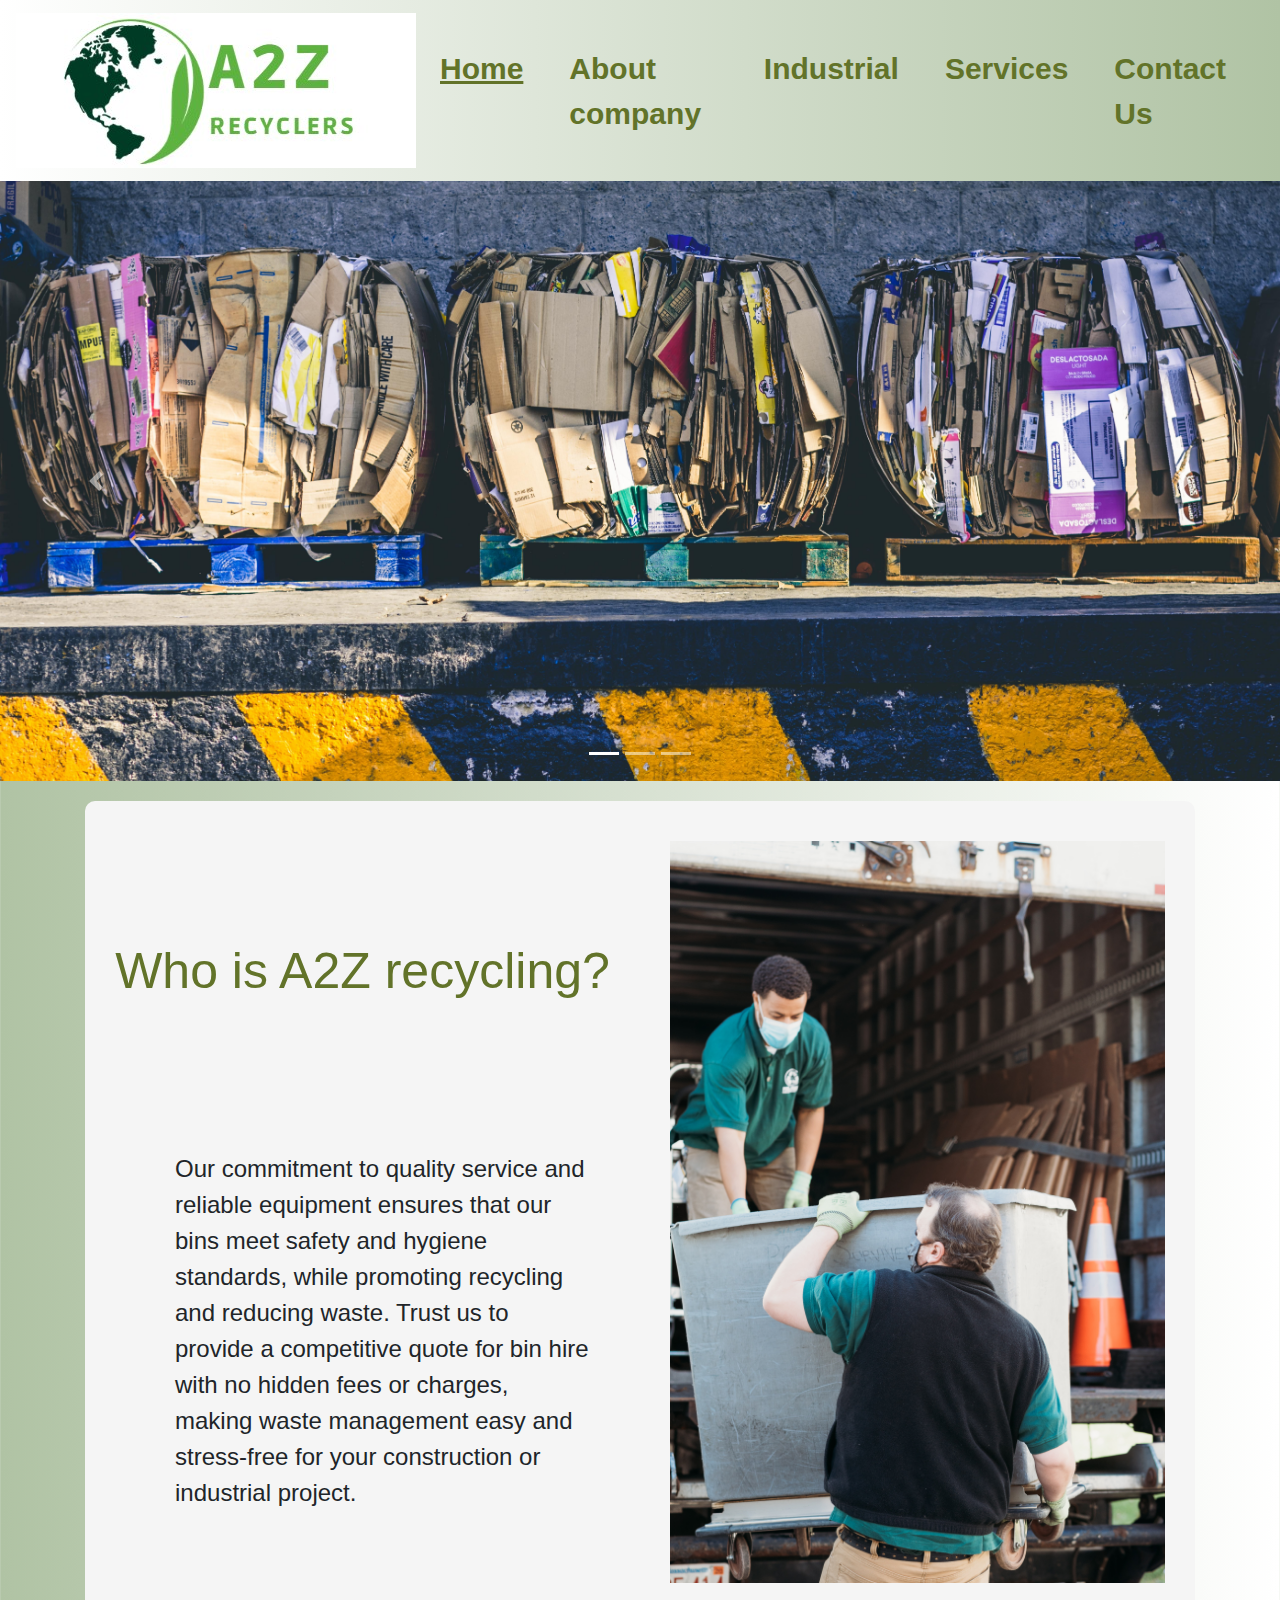
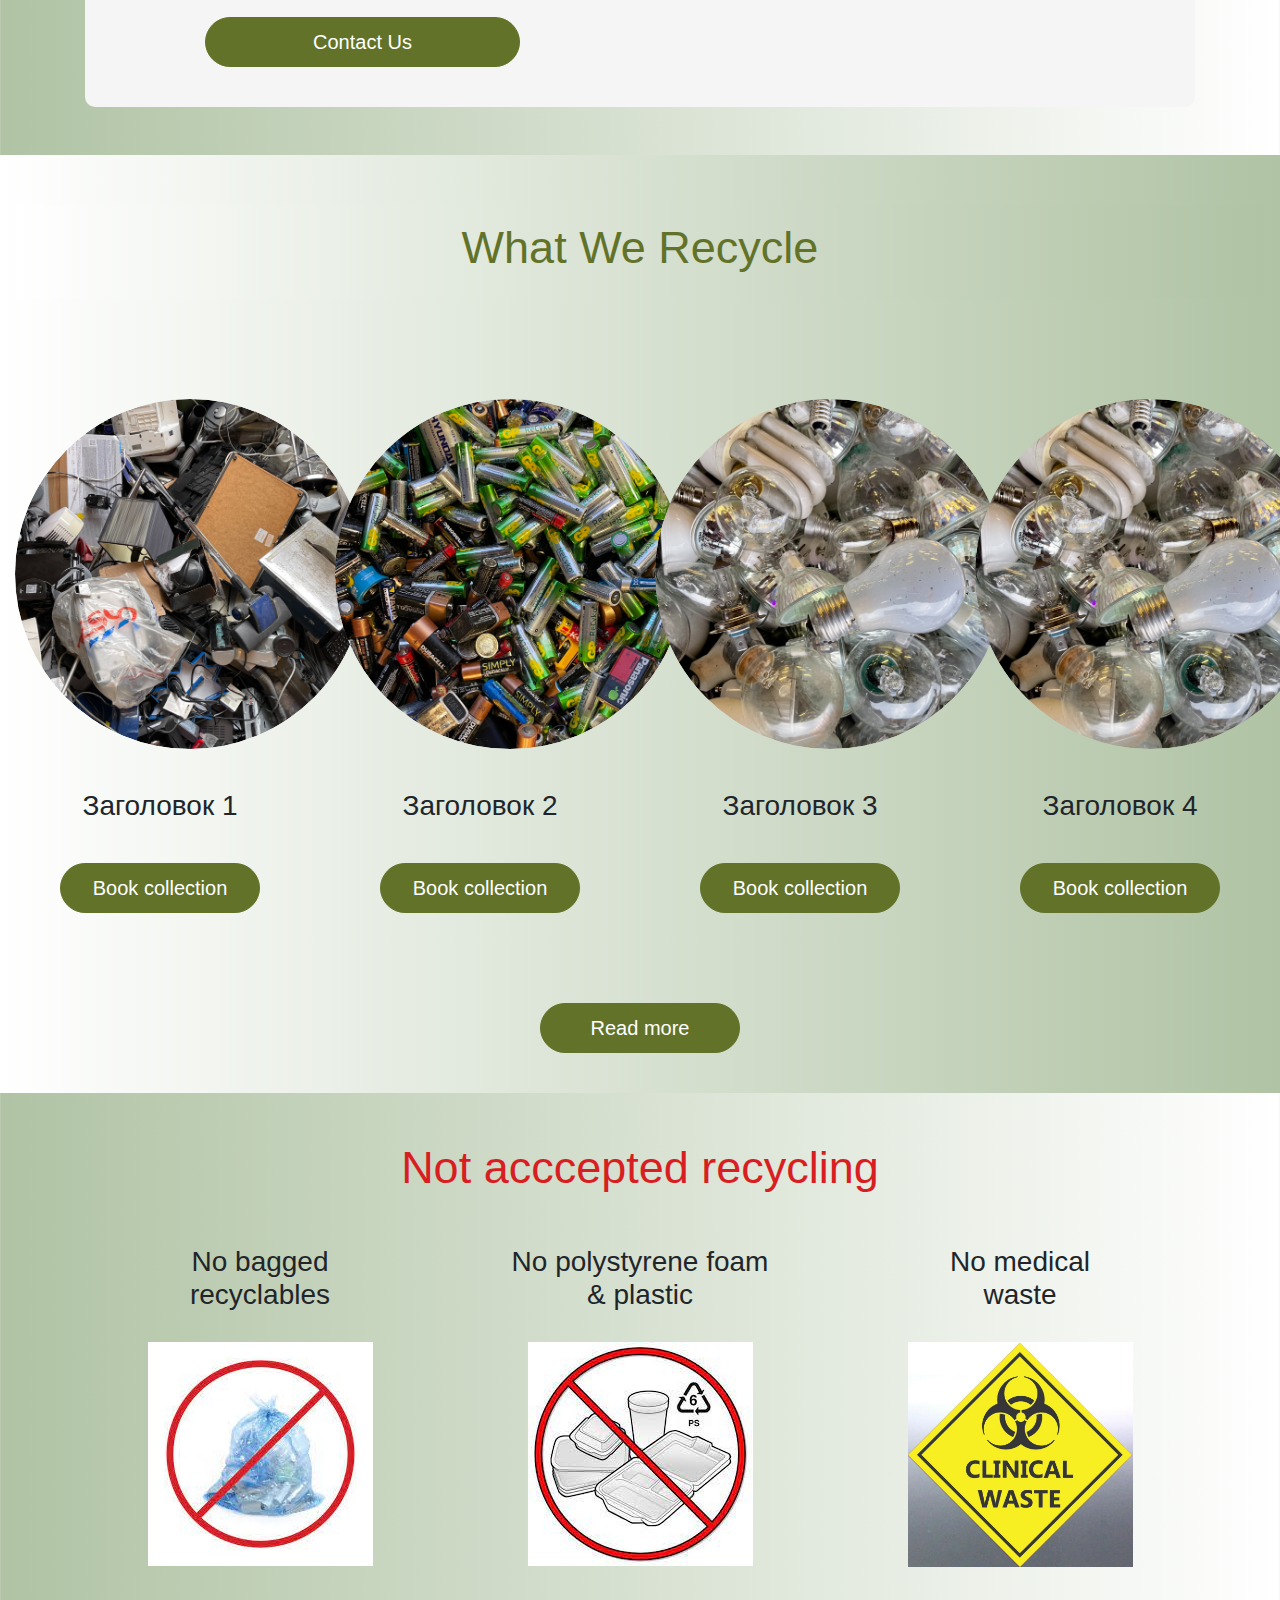
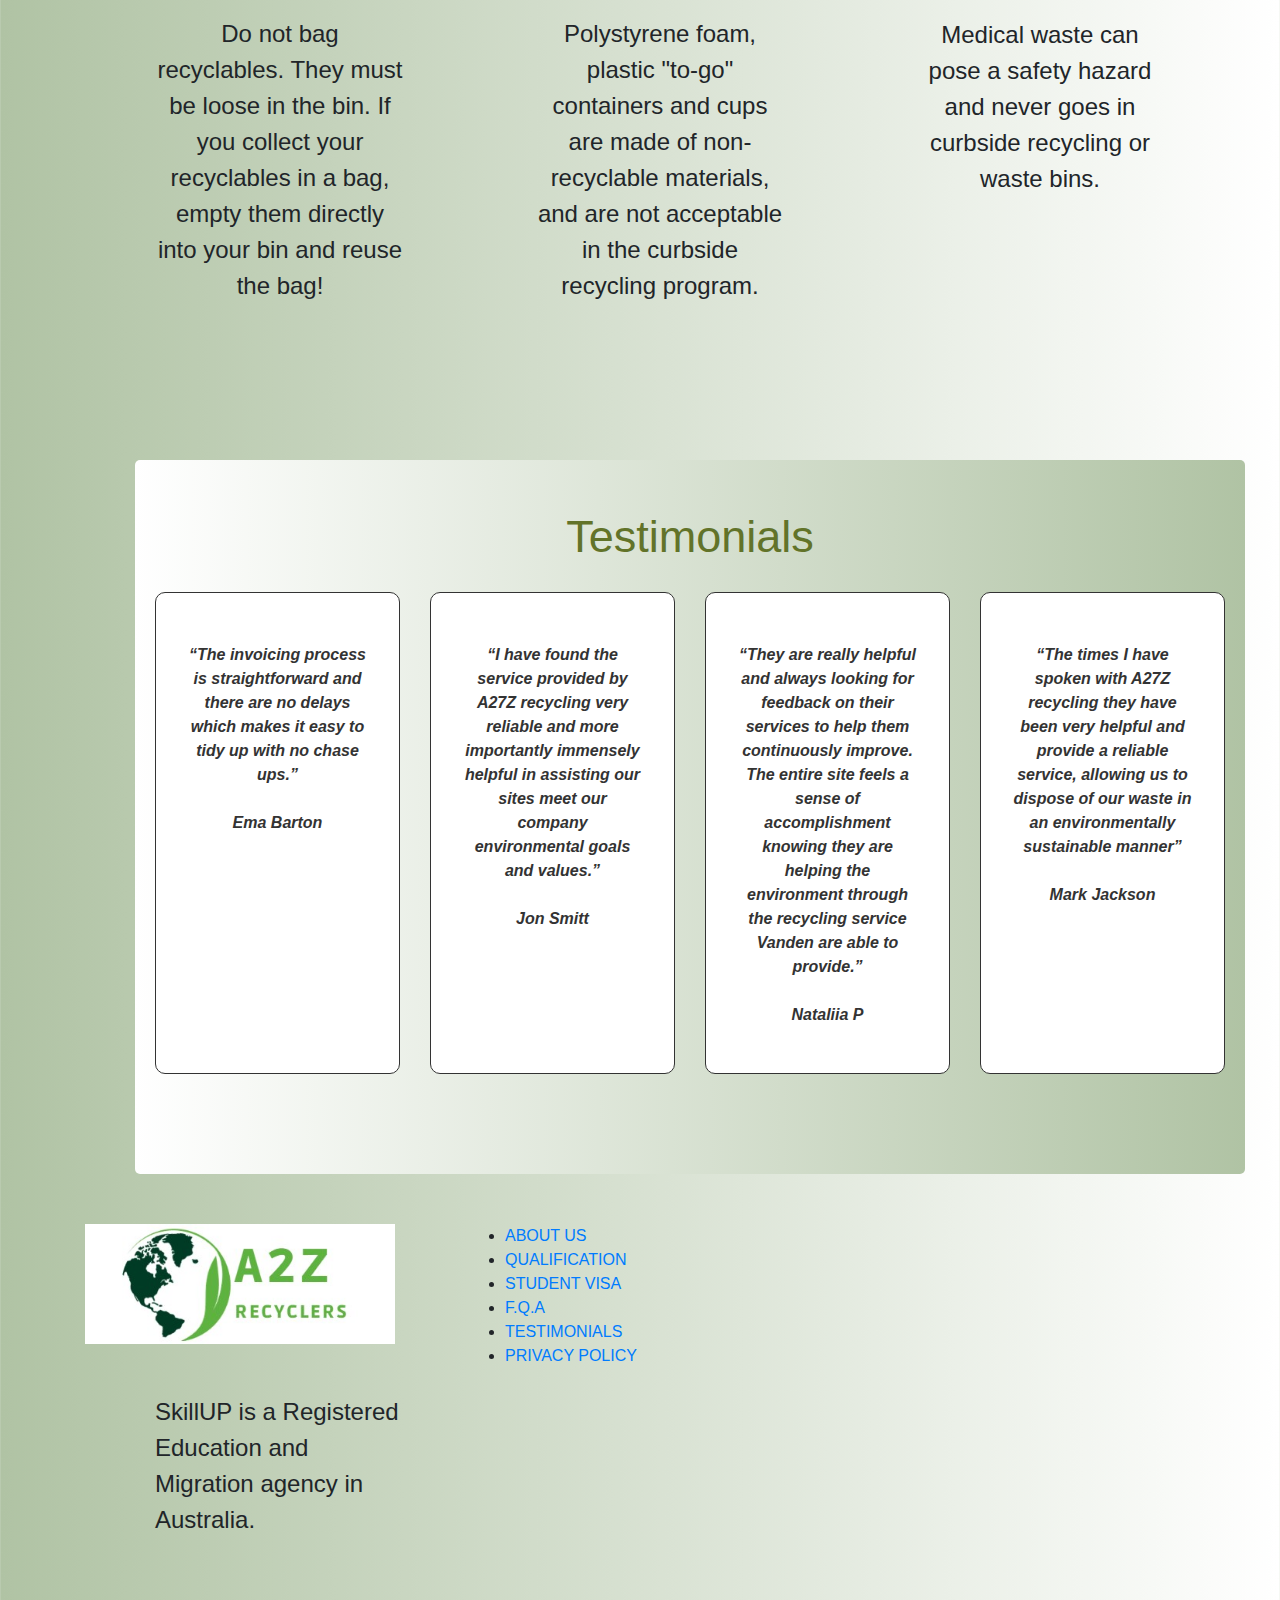
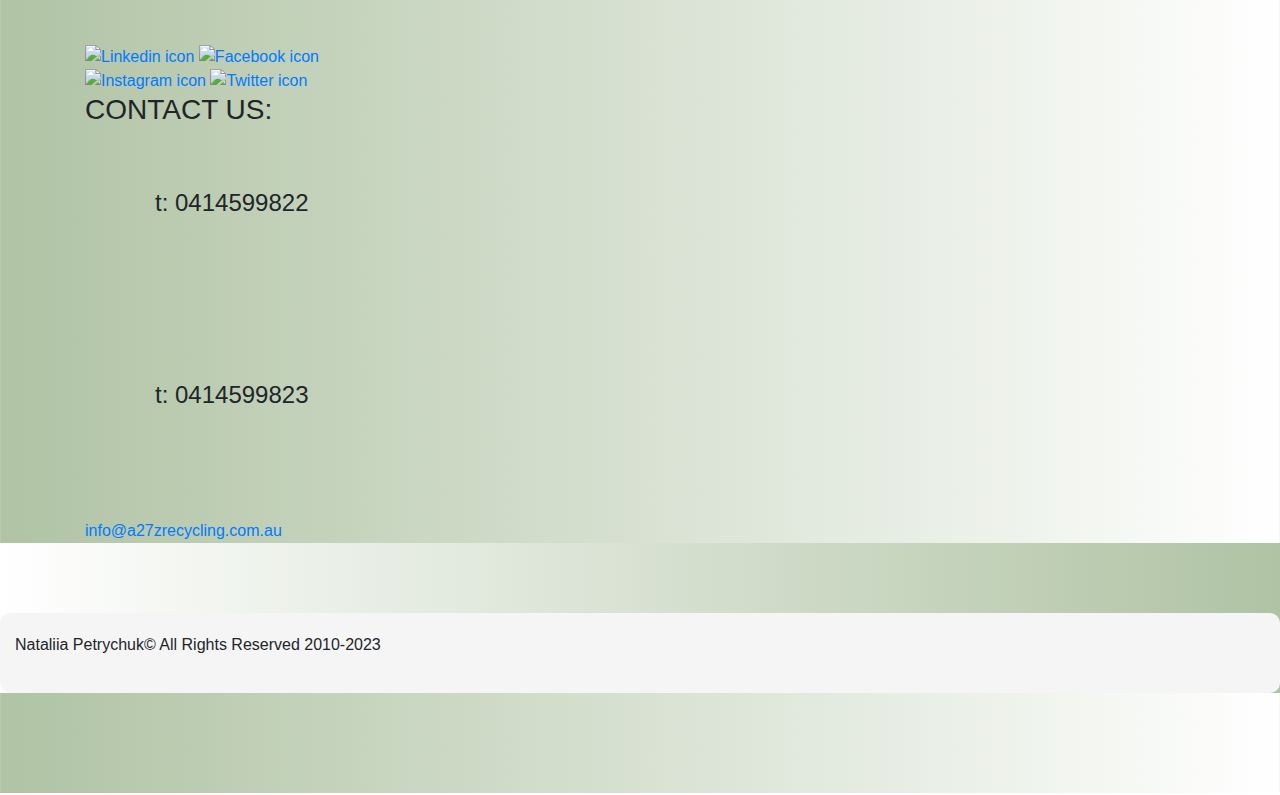
==== www/about_us.html @ e620e680 "testimonial and footer" ====
<!DOCTYPE html>
<html lang="en">

<head>
    <meta charset="UTF-8">
    <meta name="viewport" content="width=device-width, initial-scale=1.0">
    <link href="https://cdn.jsdelivr.net/npm/bootstrap@5.1.3/dist/css/bootstrap.min.css" rel="stylesheet"
        integrity="sha384-1BmE4kWBq78iYhFldvKuhfTAU6auU8tT94WrHftjDbrCEXSU1oBoqyl2QvZ6jIW3" crossorigin="anonymous">
    <title>A2Z | Australia's Leading Recycler</title>
    <link rel="stylesheet" href="style/main.css">
    <meta name="author" content="Nataliia Petrychuk, shadowpn@gmail.com">
    <link rel="stylesheet" href="https://maxcdn.bootstrapcdn.com/bootstrap/4.5.2/css/bootstrap.min.css">
    <script src="https://ajax.googleapis.com/ajax/libs/jquery/3.5.1/jquery.min.js"></script>
    <script src="https://cdnjs.cloudflare.com/ajax/libs/popper.js/1.16.0/umd/popper.min.js"></script>
    <script src="https://code.jquery.com/jquery-3.6.0.min.js"></script>
    <script src="https://maxcdn.bootstrapcdn.com/bootstrap/4.5.2/js/bootstrap.min.js"></script>
    <link href="https://cdn.jsdelivr.net/npm/bootstrap@5.1.3/dist/css/bootstrap.min.css" rel="stylesheet"
        integrity="sha384-1BmE4kWBq78iYhFldvKuhfTAU6auU8tT94WrHftjDbrCEXSU1oBoqyl2QvZ6jIW3" crossorigin="anonymous">

    <script src="js/main.js"></script>

</head>
<header>
    <nav class="navbar navbar-expand-md navbar-light">
        <a class="navbar-brand" href="index.html"><img src="images/Logo_A2Z.jpg" alt="A2Z logo"></a>
        <button class="navbar-toggler" type="button" data-bs-toggle="collapse" data-bs-target="#navbarSupportedContent"
            aria-controls="navbarSupportedContent" aria-expanded="false" aria-label="Toggle navigation">
            <span class="navbar-toggler-icon"></span>
        </button>
        <div class="collapse navbar-collapse" id="navbarSupportedContent">
            <ul class="navbar-nav">
                <li class="nav-item">
                    <a class="nav-link" href="index.html" id="current">Home</a>
                </li>
                <li class="nav-item">
                    <a class="nav-link" href="about_us.html">About company</a>
                </li>
                <li class="nav-item">
                    <a class="nav-link" href="industrial.html">Industrial</a>
                </li>
                <li class="nav-item">
                    <a class="nav-link" href="services.html">Services</a>
                </li>
                <li class="nav-item">
                    <a class="nav-link" href="contact_us.html">Contact Us</a>
                </li>
            </ul>
        </div>
    </nav>
</header>
<main>
    <div id="myCarousel" class="carousel slide" data-ride="carousel">
        <!-- Индикаторы слайдов -->
        <ul class="carousel-indicators">
            <li data-target="#myCarousel" data-slide-to="0" class="active"></li>
            <li data-target="#myCarousel" data-slide-to="1"></li>
            <li data-target="#myCarousel" data-slide-to="2"></li>
        </ul>
        <!-- Слайды -->
        <div class="carousel-inner">
            <div class="carousel-item active">
                <img src="images/alfonso-navarro-qph7tJfcDys-unsplash.jpg" alt="recycling 1">
            </div>
            <div class="carousel-item">
                <img src="images/jasmin-sessler-CIItgnBEOgw-unsplash.jpg" alt="recycling 2">
            </div>
            <div class="carousel-item">
                <img src="images/jisu-han--LQJ7fB9amY-unsplash.jpg" alt="recycling 3">
            </div>
        </div>
        <!-- Управление -->
        <a class="carousel-control-prev" href="#myCarousel" data-slide="prev">
            <span class="carousel-control-prev-icon"></span>
        </a>
        <a class="carousel-control-next" href="#myCarousel" data-slide="next">
            <span class="carousel-control-next-icon"></span>
        </a>
    </div>
    <div class="container">
        <div class="col-md-12">
            <div class="row">
                <!-- Первый блок - заголовок и текст -->
                <div class="col-md-6">
                    <h1>Who is A2Z recycling?</h1>
                    <p class="whois">Our commitment to quality service and reliable equipment ensures that our bins meet
                        safety and hygiene standards, while
                        promoting recycling and reducing waste. Trust us to provide a competitive quote for bin hire
                        with no hidden fees or
                        charges, making waste management easy and stress-free for your construction or industrial
                        project.</p>
                    <a href="contact_us.html" class="btn btn-primary">Contact Us</a>
                </div>
                <!-- Второй блок - контейнер с фотографией -->
                <div class="col-md-6">
                    <div class="container">
                        <img src="images/elly-filho-prFmxl4FPP4-unsplash.jpg" alt="about A2Z" class="img-fluid">
                    </div>
                </div>
            </div>
        </div>
    </div>
    <div class="container-fluid my-5">
        <div class="container-fluid bg-primary text-white text-center py-3">
            <h2>What We Recycle</h2>
        </div>
        <div class="row">
            <div class="col-md-3 col-6 text-center">
                <div class="rounded-circle-img">
                    <div class="d-flex align-items-center justify-content-center rounded-circle-inner">
                        <img src="images/john-cameron-7zocFMzvbpc-unsplash.jpg" alt="Фотография 1"
                            class="img-fluid rounded-circle">
                    </div>
                </div>
                <h3 class="text-center-block">Заголовок 1</h3>
                <button class="btn btn-primary btn-book-collection">Book collection</button>
            </div>
            <div class="col-md-3 col-6 text-center">
                <div class="rounded-circle-img">
                    <div class="d-flex align-items-center justify-content-center rounded-circle-inner">
                        <img src="images/john-cameron-aAmUEXvX1bQ-unsplash.jpg" alt="Фотография 2"
                            class="img-fluid rounded-circle">
                    </div>
                </div>
                <h3 class="text-center-block">Заголовок 2</h3>
                <button class="btn btn-primary btn-book-collection">Book collection</button>
            </div>
            <div class="col-md-3 col-6 text-center">
                <div class="rounded-circle-img">
                    <div class="d-flex align-items-center justify-content-center rounded-circle-inner">
                        <img src="images/john-cameron-NenIuYCAmx8-unsplash.jpg" alt="Фотография 3"
                            class="img-fluid rounded-circle">
                    </div>
                </div>
                <h3 class="text-center-block">Заголовок 3</h3>
                <button class="btn btn-primary btn-book-collection">Book collection</button>
            </div>
            <div class="col-md-3 col-6 text-center">
                <div class="rounded-circle-img">
                    <div class="d-flex align-items-center justify-content-center rounded-circle-inner">
                        <img src="images/john-cameron-NenIuYCAmx8-unsplash.jpg" alt="Фотография 4"
                            class="img-fluid rounded-circle">
                    </div>
                </div>
                <h3 class="text-center-block">Заголовок 4</h3>
                <button class="btn btn-primary btn-book-collection">Book collection</button>
            </div>
        </div>
        <div class="container text-center mt-5">
            <button class="btn btn-primary btn-read-more">Read more</button>
        </div>
    </div>
    <div class="container mt-5">
        <h2 class="text-center">Not acccepted recycling</h2>
        <div class="row">
            <!-- Первый блок -->
            <div class="col-md-4">
                <div class="text-center">
                    <h3>No bagged <br> recyclables</h3>
                    <img src="images/download.jpeg" alt="bag recyclables" class="img-fluid">
                    <p>Do not bag recyclables. They must be loose in the bin. If you collect your recyclables in a bag,
                        empty them directly
                        into your bin and reuse the bag!</p>
                </div>
            </div>
            <!-- Второй блок -->
            <div class="col-md-4">
                <div class="text-center">
                    <h3>No polystyrene foam <br> & plastic</h3>
                    <img src="images/images.jpeg" alt="Polystyrene foam" class="img-fluid">
                    <p>Polystyrene foam, plastic "to-go" containers and cups are made of non-recyclable materials, and
                        are not acceptable in
                        the curbside recycling program.</p>
                </div>
            </div>
            <!-- Третий блок -->
            <div class="col-md-4">
                <div class="text-center">
                    <h3>No medical <br> waste</h3>
                    <img src="images/Screenshot_5.jpg" alt="Medical waste" width="225" height="224" class="img-fluid">
                    <p>Medical waste can pose a safety hazard and never goes in curbside recycling or waste bins.</p>
                </div>
            </div>
        </div>
    </div>
    <div class="container">
        <div class="testimonials">
            <h2 class="text-center">Testimonials</h2>
            <div class="row">
                <div class="col-md-3">
                    <div class="testimonial-card">
                        <p>“The invoicing process is straightforward and there are no delays which makes it easy to tidy
                            up with no chase ups.”<br><br> <strong>Ema Barton</strong></p>
                    </div>
                </div>
                <div class="col-md-3">
                    <div class="testimonial-card">
                        <p>“I have found the service provided by A27Z recycling very reliable and more importantly
                            immensely helpful in assisting our sites
                            meet our company environmental goals and values.” <br><br> <strong>Jon Smitt</strong></p>
                    </div>
                </div>
                <div class="col-md-3">
                    <div class="testimonial-card">
                        <p>“They are really helpful and always looking for feedback on their services to help them
                            continuously improve. The entire
                            site feels a sense of accomplishment knowing they are helping the environment through the
                            recycling service Vanden are
                            able to provide.” <br><br> <strong>Nataliia P</strong></p>
                    </div>
                </div>
                <div class="col-md-3">
                    <div class="testimonial-card">
                        <p>“The times I have spoken with A27Z recycling they have been very helpful and provide a
                            reliable service, allowing us to dispose
                            of our waste in an environmentally sustainable manner”<br><br> <strong>Mark Jackson</strong>
                        </p>
                    </div>
                </div>
            </div>
        </div>
    </div>
</main>
<footer class="container">
    <div class="row" id="main_footer">
        <div class="col-md-4 logo_footer">
            <img src="images/Logo_A2Z.jpg" height="120" alt="logo footer">
            <p>SkillUP is a Registered Education and Migration agency in Australia.</p>
            <div class="social">
                <a href="https://au.linkedin.com/skill_up" target="_blank">
                    <img src="images/link_In.jpg" width="30" height="30" alt="Linkedin icon">
                </a>
                <a href="https://www.facebook.com/skill_up" target="_blank">
                    <img src="images/facebook.jpg" width="30" height="30" alt="Facebook icon">
                </a>
                <a href="https://www.instagram.com/skill_up" target="_blank">
                    <img src="images/instagram.jpg" width="30" height="30" alt="Instagram icon">
                </a>
                <a href="https://twitter.com/skill_up" target="_blank">
                    <img src="images/twiter.jpg" width="30" height="30" alt="Twitter icon">
                </a>
            </div>
        </div>
        <div class="col-md-4 links_menu">
            <ul>
                <li><a href="about_us.html">ABOUT US</a></li>
                <li><a href="qualification.html">QUALIFICATION</a></li>
                <li><a href="student_visa.html">STUDENT VISA</a></li>
                <li><a href="fqa.html">F.Q.A</a></li>
                <li><a href="testimonials.html">TESTIMONIALS</a></li>
                <li><a href="privacy_policy.html">PRIVACY POLICY</a></li>
            </ul>
        </div>
        <div class="col-md-4 map">
            <iframe
                src="https://www.google.com/maps/embed?pb=!1m18!1m12!1m3!1d3312.5352590342663!2d151.20195401580776!3d-33.87586612685817!2m3!1f0!2f0!3f0!3m2!1i1024!2i768!4f13.1!3m3!1m2!1s0x6b12ae3b633537c9%3A0xfe2649b38b3dd291!2s339%20Sussex%20St%2C%20Sydney%20NSW%202000!5e0!3m2!1sen!2sau!4v1680232287416!5m2!1sen!2sau"
                width="314" height="194" style="border:0;" allowfullscreen="" loading="lazy"
                referrerpolicy="no-referrer-when-downgrade"></iframe>
        </div>
    </div>
    <div class="row contact_us">
        <div class="col-md-4">
            <h3>CONTACT US:</h3>
            <p>t: 0414599822</p>
            <p>t: 0414599823</p>
            <a href="mailto:info@a27zrecycling.com.au">info@a27zrecycling.com.au</a>
        </div>
    </div>
</footer>

<footer class="container-fluid bottom_footer">
    <div class="row">
        <div class="col-md-12">
            <p>Nataliia Petrychuk© All Rights Reserved 2010-2023</p>
        </div>
    </div>
</footer>
<script src="https://code.jquery.com/jquery-3.6.0.min.js"
    integrity="sha384-KyZXEAg3QhqLMpG8r+6h5u5vUj/zy4C+OGpamoFVy38MVBnE+IbbVYUew+OrCXaRkfj"
    crossorigin="anonymous"></script>
<script src="https://cdn.jsdelivr.net/npm/bootstrap@5.1.3/dist/js/bootstrap.min.js"
    integrity="sha384-hz07T2sjA5Pz4JZf+ibCb8AyfF8r+OGpamoFVy38MVBnE+IbbVYUew+OrCXaRkfj"
    crossorigin="anonymous"></script>
<script src="https://ajax.googleapis.com/ajax/libs/jquery/3.5.1/jquery.min.js"></script>
<script src="https://cdnjs.cloudflare.com/ajax/libs/popper.js/1.16.0/umd/popper.min.js"></script>
<script src="https://maxcdn.bootstrapcdn.com/bootstrap/4.5.2/js/bootstrap.min.js"></script>

</body>

</html>
---- www/style/main.css ----
body {
  padding: 0;
  margin: 0;
  background: #f2f6e9;
  font-family: Arial, Helvetica, sans-serif;
  background: linear-gradient(to left, #fff, #b0c3a4);
}
/*--- navigation bar ---*/
.navbar {
  background: linear-gradient(to right, #fff, #b0c3a4);
  padding-left: 20px;
}
.nav-link,
.navbar-brand {
  color: #627329 !important;
  cursor: pointer;
  font-size: 30px;
  font-weight: 600;
}
.nav-link {
  margin-right: 1em !important;
}
.nav-link:hover {
  color: #323a2b;
  text-decoration: underline;
}
.navbar-collapse {
  justify-content: flex-end;
}
#current {
  color: #326c05;
  text-decoration: underline;
}
.header {
  height: 970px;
  background-image: url("../images/alfonso-navarro-qph7tJfcDys-unsplash.jpg");
  background-size: cover;
  background-position: center;
  position: relative;
}
/* CSS-стили для карусели */
.carousel-item {
  width: 600px; /* Задайте желаемую ширину слайдов */
  height: 600px; /* Задайте желаемую высоту слайдов */
  overflow: hidden; /* Обрезание изображения, которое выходит за пределы размеров слайда */
}
.carousel-item img {
  width: 100%; /* Чтобы изображение полностью заполнило слайд без искажения пропорций */
  height: 100%; /* Чтобы изображение полностью заполнило слайд без искажения пропорций */
  object-fit: cover; /* Масштабирование изображения, чтобы оно заполняло рамку слайда без искажений */
}
/* Основные стили для блока */
.container {
  margin-top: 20px;
}

/* Стили для первого блока - заголовок и текст */
.col-md-6:nth-child(1) {
  background-color: #f5f5f5; /* Цвет фона */
  padding: 20px;
  border-radius: 10px;
}
.col-md-12 {
  background-color: #f5f5f5; /* Цвет фона */
  padding: 20px;
  border-radius: 10px;
  margin-top: 20px; /* Отступ сверху */
}
/* Стили для второго блока - контейнер с фотографией */
.col-md-6:nth-child(2) {
  text-align: center; /* Выравнивание содержимого по центру */
}
/* Стили для текста заголовка */
.container h1 {
  font-size: 50px;
  margin-bottom: 100px;
  padding-top: 100px;
  text-align: center;
  padding: 50px 0 50px auto;
  color:#627329;
}
/* Стили для текста описания */
.container p {
  font-size: 24px;
  padding: 50px 30px;
  padding-bottom: 90px;
  margin-left: 40px;
}
.btn.btn-primary {
  align-items: center;
  background-color: #627329;
  border-radius: 30px;
  display: flex;
  justify-content: center; /* Горизонтальное выравнивание по центру */
  align-items: center; 
  margin: 0 100px;
  height: 50px;
  font-size: 20px;
  border-color: #627329;
}
.btn.btn-primary:hover{
  background-color: #fff;
  color: #627329;
  border-color: #627329;
}
.btn-read-more {
  margin-top: 20px; /* Увеличьте отступ сверху для кнопки "Read more" */
}
/*блок с What We Recycle */
/* Стили для круглых фотографий */
.rounded-circle-img {
  width: 350px; /* Задайте желаемую ширину и высоту для контейнера круглых фотографий */
  height: 350px;
  display: flex;
  justify-content: center;
  align-items: center !important;
  border-radius: 50%;
  overflow: hidden; /* Обрезаем изображение, чтобы оно заполнило всю область круга */
  margin-bottom: 40px;
  
}

.rounded-circle-inner {
  width: 100%;
  height: 100%;
  display: flex;
  justify-content: center;
  align-items: center !important;
}
.rounded-circle-img img {
  width: 100%; /* Заполните 100% ширины и высоты контейнера */
  height: 100%;
  object-fit: cover; 
}

/* Стили для центрирования заголовков и кнопок */
.text-center-block {
  text-align: center;
}
.container-fluid {
  margin-bottom: 100px;
  background-color: none;
  background: linear-gradient(to right, #fff, #b0c3a4);
  padding-top: 50px;
}
.container.text-center.mt-5 {
  padding-bottom: 40px !important;
  
}
.container-fluid.my-5 h2 {
  text-align: center !important;
  color:#627329;
  font-size: 45px;
}

/* Центрирование кнопок "Book Collection" */
.btn-book-collection {
  margin: 40px auto !important;
  display: block !important;
  width: 200px;
}

/* Центрирование кнопки "Read more" */
.btn-read-more {
  margin: 0 auto !important;
  display: block !important;
  margin-top: 50px !important; /* Увеличьте отступ сверху для кнопки "Read more" */
  width: 200px;
}
/*все для блока "We not accept*/
.text-center {
  text-align: center;
}

/* Стили для заголовков */
.container.mt-5 h2 {
  margin-top: 20px;
  margin-bottom: 50px !important;
  color:#d91e21;
  font-size: 45px !important;
}
.container.mt-5 h3 {
  margin-bottom: 30px !important; 
}

/* Стили для изображений */
.img-fluid {
  display: block;
  margin: 0 auto;
}
/* Стили для текста */

/* Стили для блока Testimonials */
  .testimonials {
   
    padding: 20px;
    width: 100%; /* Установите ширину блока в 100% ширины экрана */
    max-width: none; /* Уберите ограничение максимальной ширины, если оно есть */
    margin: 50px;
    padding-bottom: 100px;
    border-radius: 5px;
    background: linear-gradient(to right, #fff, #b0c3a4);
}
.testimonial-card {
    text-align: center;
    display: flex;
    flex-direction: column;
    align-items: center;
    border: 1px solid #333; /* Добавляем бордер к карточке */
    border-radius: 10px; /* Закругляем углы */
    background-color: #fff;
     /* Устанавливаем фоновый цвет карточки */
    
}
.testimonials h2 {
    font-size: 45px !important;
    color: #627329;
    margin-top: 30px;
    padding-bottom: 20px;
}
/* Стили для текста внутри блока Testimonials */
.testimonial-card p {
    
    color: #333;
    font-size: 16px;
    font-style: italic;
    font-weight: 600;
    margin: 0;
    padding-bottom: 50px;
    overflow: hidden;
}

/* Чтобы адаптировать размер слайдов для мобильных устройств, добавьте медиа-запросы */
@media (max-width: 768px) {
  .carousel-item {
    width: 100%; /* Измените ширину слайдов для мобильных устройств */
    height: auto; /* Измените высоту слайдов для мобильных устройств */
  }
  .col-md-6 {
    width: 100%; /* Установите ширину блока на 100% на мобильных устройствах */
    margin-bottom: 20px;
  }
  .col-md-12 {
    padding: 10px; /* Уменьшение отступа на мобильных устройствах */
  }
  /* Дополнительные стили для мобильных устройств, если необходимо */
  .col-md-6:nth-child(1) {
    background-color: transparent; /* Уберите цвет фона на мобильных устройствах */
    padding: 10px;
  }
  h1 {
    font-size: 20px;
  }
  p {
    font-size: 14px;
  }
   .rounded-circle-img {
    width: 100px; /* Уменьшите размер контейнера круглых фотографий */
    height: 100px;
  }

  h3 {
    font-size: 18px; /* Уменьшите размер шрифта для заголовков */
  }

  .btn-book-collection,
  .btn-read-more {
    font-size: 14px; /* Уменьшите размер шрифта для кнопок */
    padding: 8px 16px; /* Уменьшите отступы внутри кнопок */
    margin-top: 10px; /* Уменьшите отступ сверху для кнопок */
  }
}
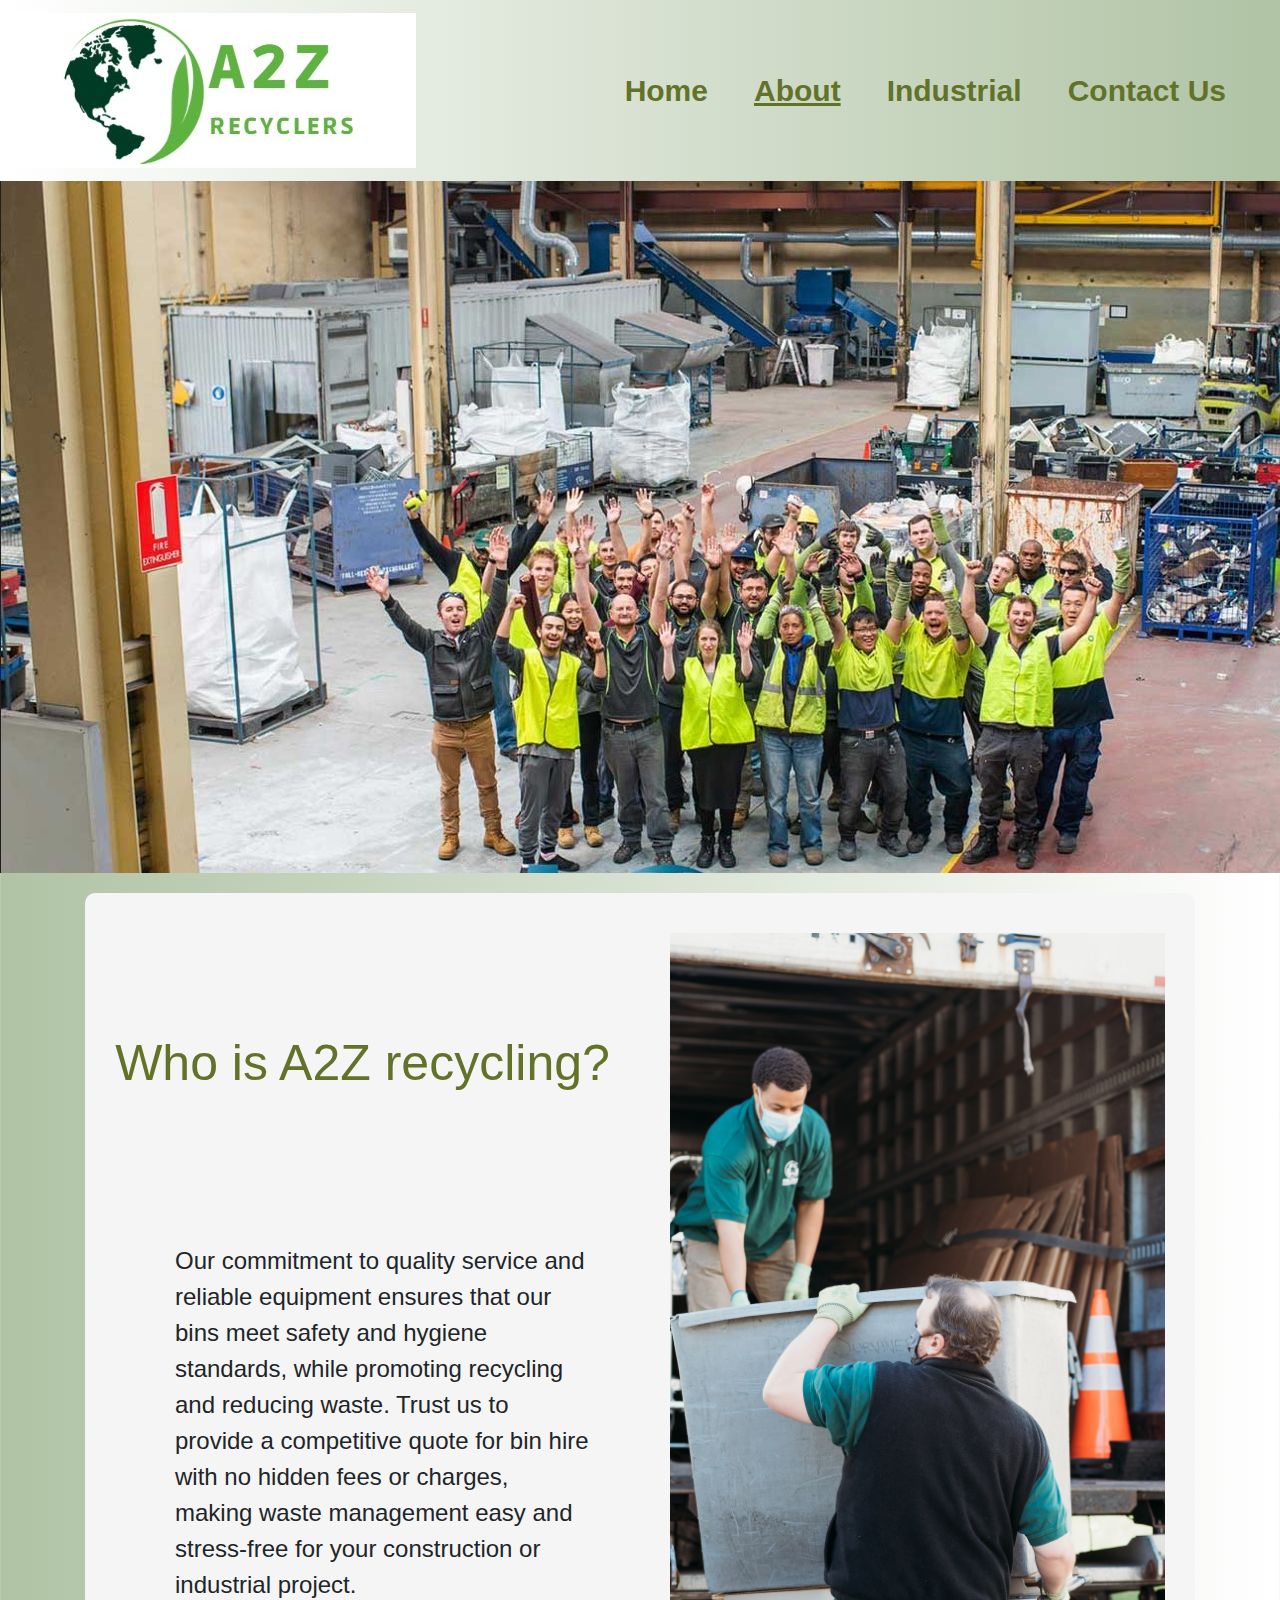
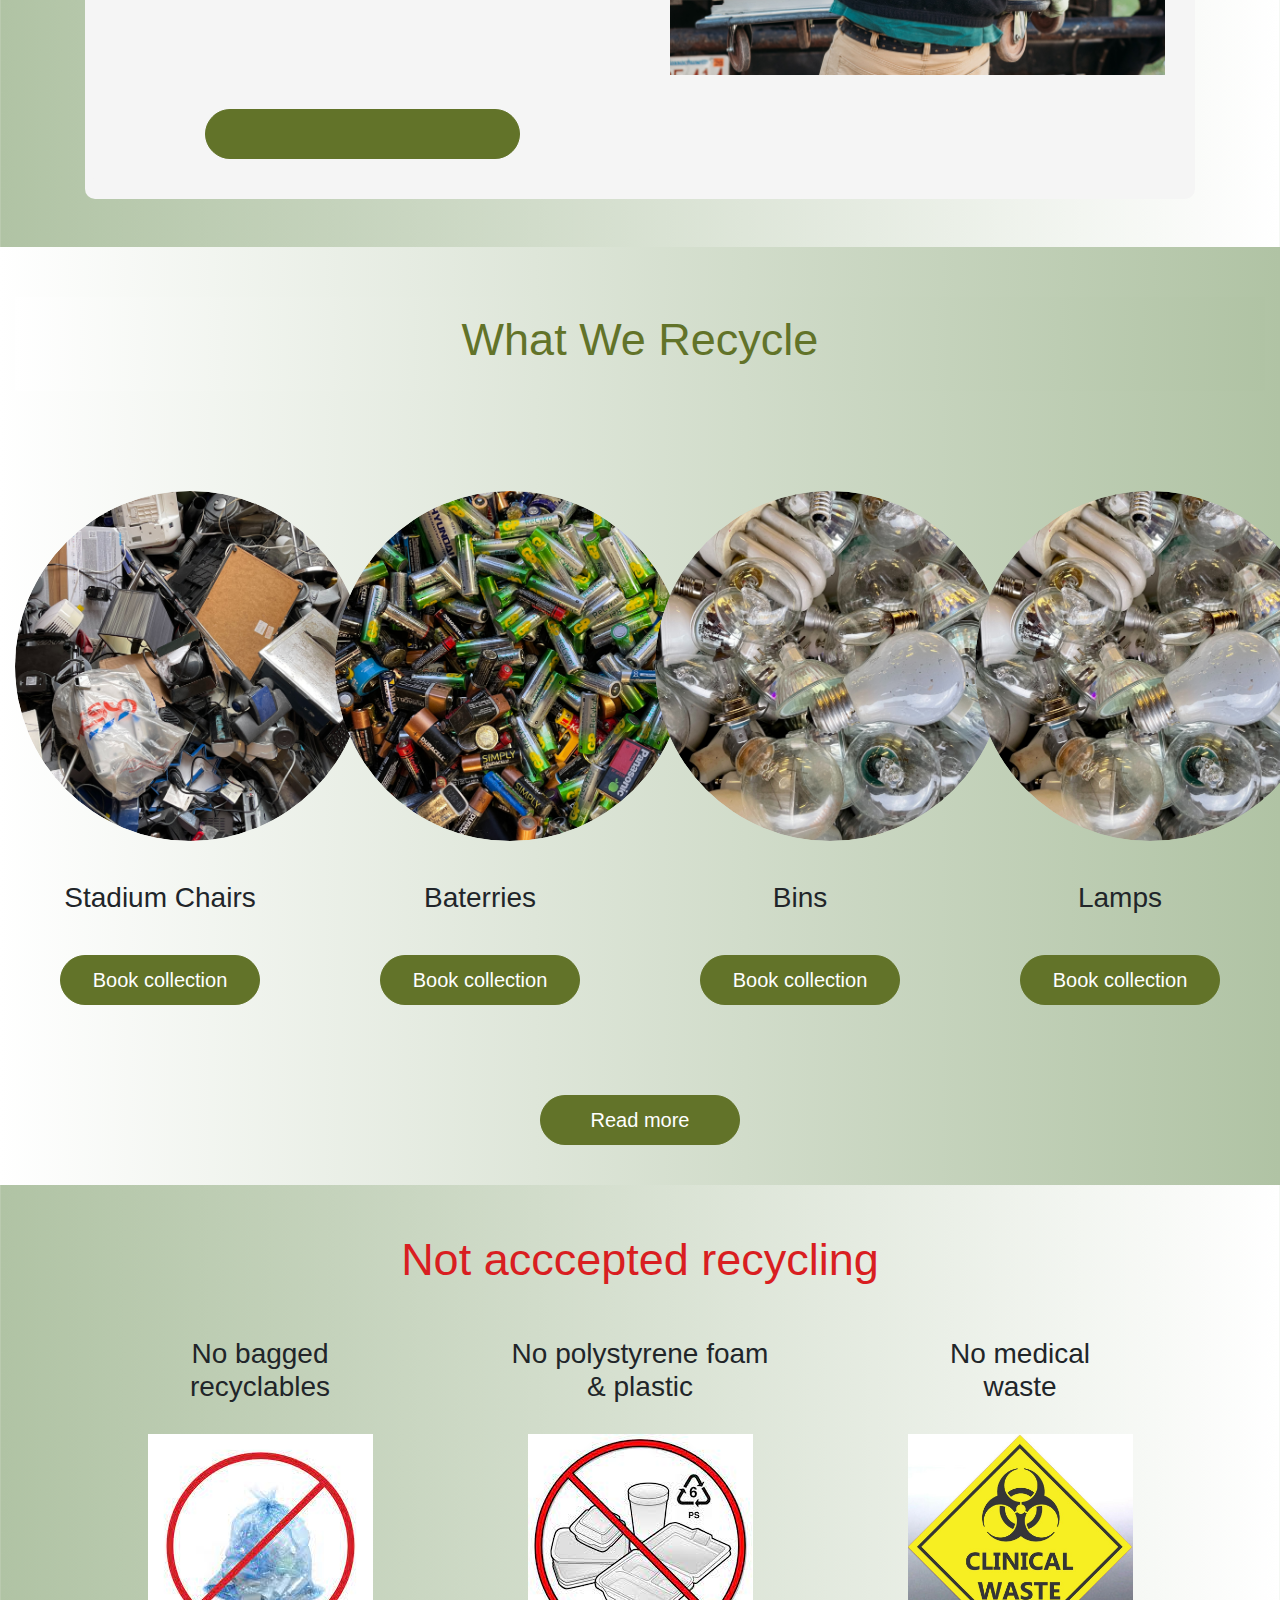
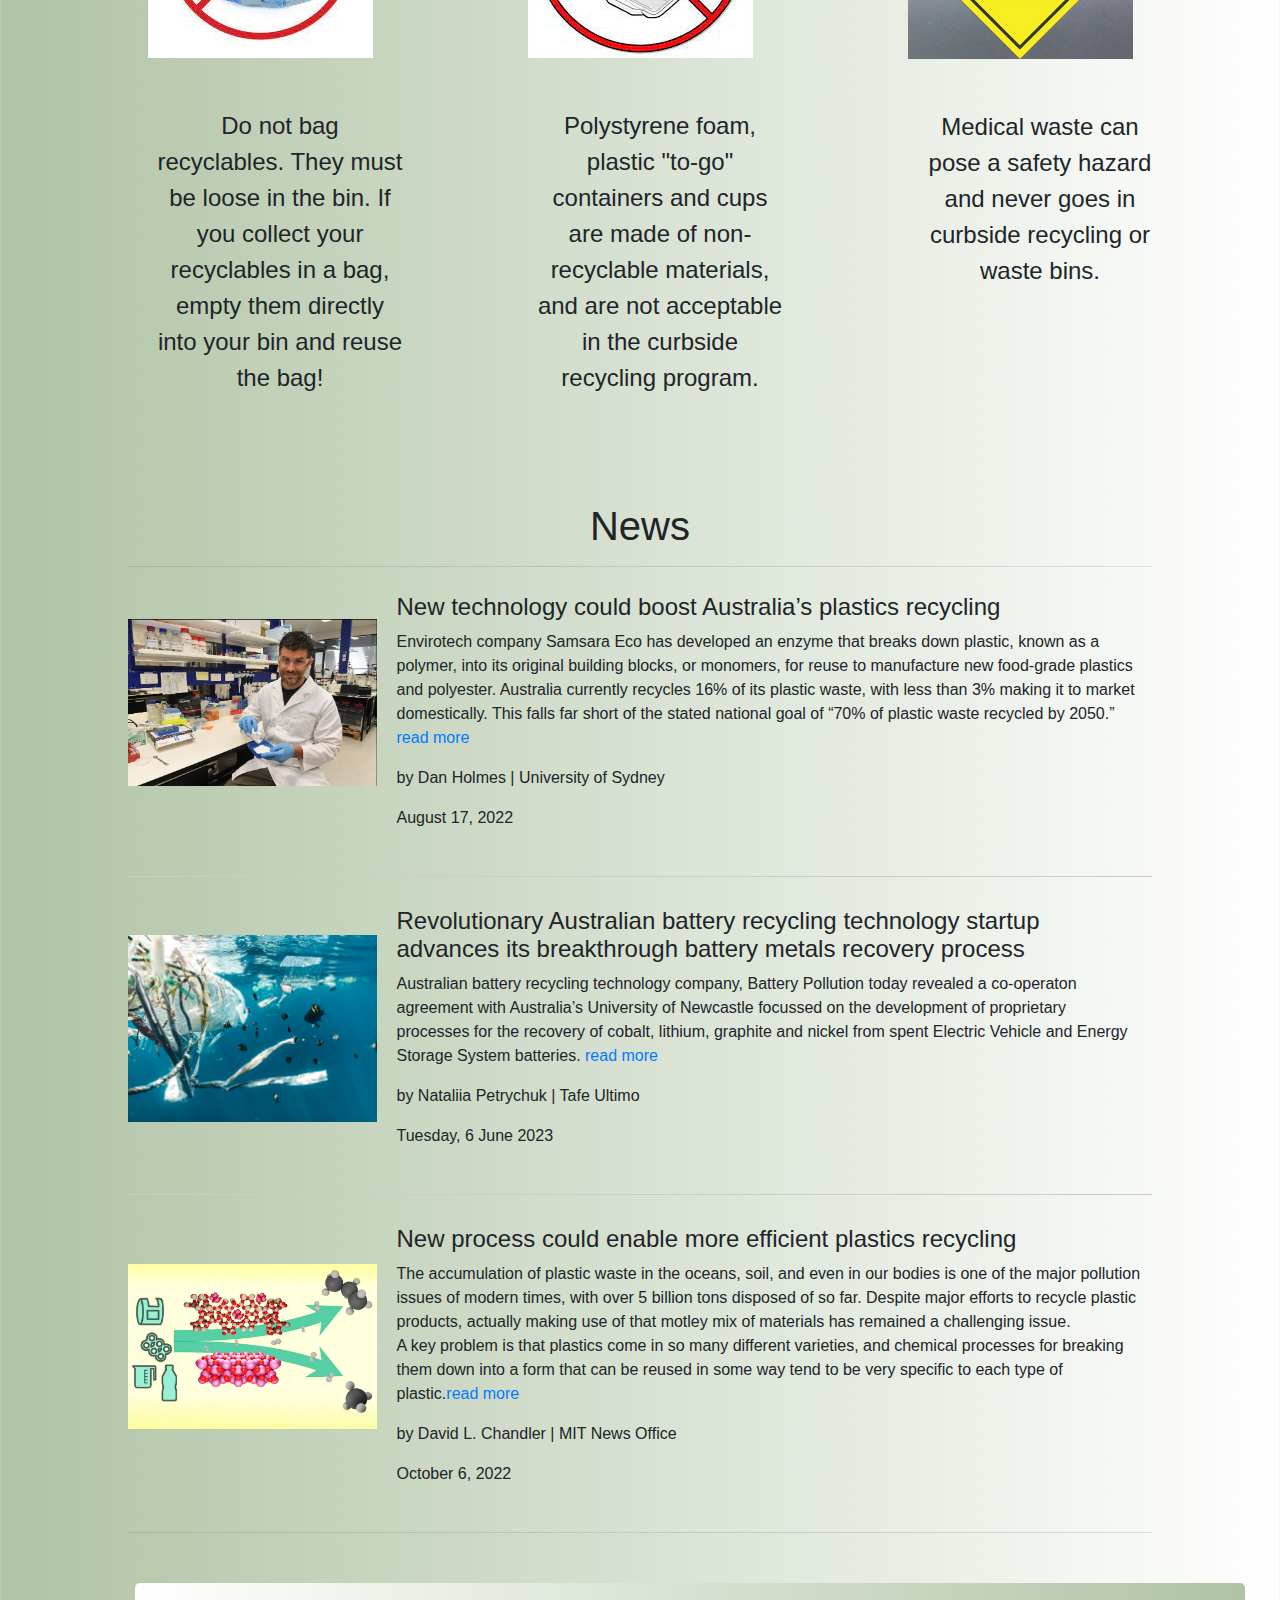
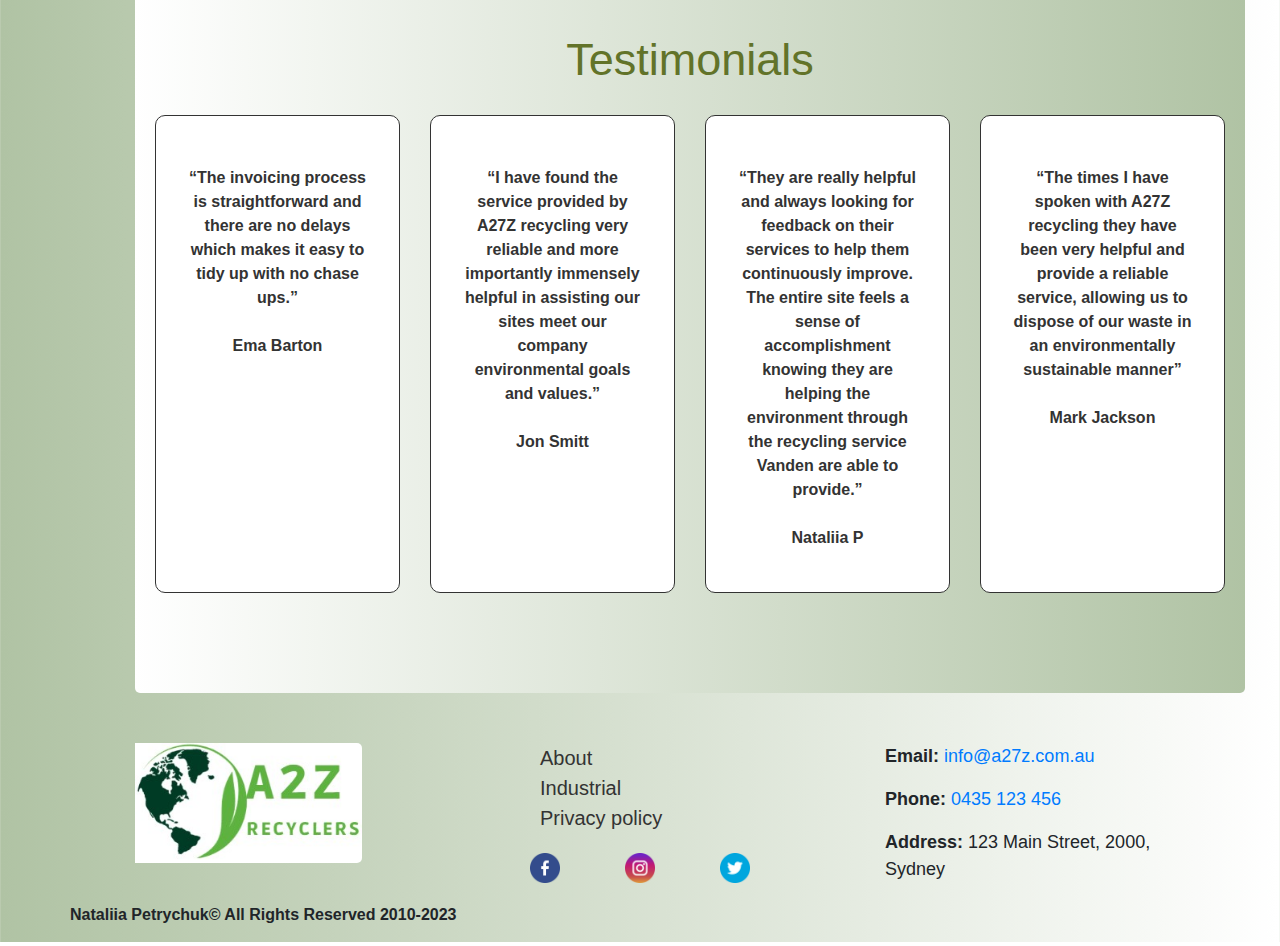
==== commit c850213f: "add about us" ====
--- a/www/about_us.html
+++ b/www/about_us.html
@@ -16,274 +16,294 @@
     <script src="https://maxcdn.bootstrapcdn.com/bootstrap/4.5.2/js/bootstrap.min.js"></script>
     <link href="https://cdn.jsdelivr.net/npm/bootstrap@5.1.3/dist/css/bootstrap.min.css" rel="stylesheet"
         integrity="sha384-1BmE4kWBq78iYhFldvKuhfTAU6auU8tT94WrHftjDbrCEXSU1oBoqyl2QvZ6jIW3" crossorigin="anonymous">
-
     <script src="js/main.js"></script>
-
 </head>
-<header>
-    <nav class="navbar navbar-expand-md navbar-light">
-        <a class="navbar-brand" href="index.html"><img src="images/Logo_A2Z.jpg" alt="A2Z logo"></a>
-        <button class="navbar-toggler" type="button" data-bs-toggle="collapse" data-bs-target="#navbarSupportedContent"
-            aria-controls="navbarSupportedContent" aria-expanded="false" aria-label="Toggle navigation">
-            <span class="navbar-toggler-icon"></span>
-        </button>
-        <div class="collapse navbar-collapse" id="navbarSupportedContent">
-            <ul class="navbar-nav">
-                <li class="nav-item">
-                    <a class="nav-link" href="index.html" id="current">Home</a>
-                </li>
-                <li class="nav-item">
-                    <a class="nav-link" href="about_us.html">About company</a>
-                </li>
-                <li class="nav-item">
-                    <a class="nav-link" href="industrial.html">Industrial</a>
-                </li>
-                <li class="nav-item">
-                    <a class="nav-link" href="services.html">Services</a>
-                </li>
-                <li class="nav-item">
-                    <a class="nav-link" href="contact_us.html">Contact Us</a>
-                </li>
-            </ul>
-        </div>
-    </nav>
-</header>
-<main>
-    <div id="myCarousel" class="carousel slide" data-ride="carousel">
-        <!-- Индикаторы слайдов -->
-        <ul class="carousel-indicators">
-            <li data-target="#myCarousel" data-slide-to="0" class="active"></li>
-            <li data-target="#myCarousel" data-slide-to="1"></li>
-            <li data-target="#myCarousel" data-slide-to="2"></li>
-        </ul>
-        <!-- Слайды -->
-        <div class="carousel-inner">
-            <div class="carousel-item active">
-                <img src="images/alfonso-navarro-qph7tJfcDys-unsplash.jpg" alt="recycling 1">
-            </div>
-            <div class="carousel-item">
-                <img src="images/jasmin-sessler-CIItgnBEOgw-unsplash.jpg" alt="recycling 2">
-            </div>
-            <div class="carousel-item">
-                <img src="images/jisu-han--LQJ7fB9amY-unsplash.jpg" alt="recycling 3">
-            </div>
-        </div>
-        <!-- Управление -->
-        <a class="carousel-control-prev" href="#myCarousel" data-slide="prev">
-            <span class="carousel-control-prev-icon"></span>
-        </a>
-        <a class="carousel-control-next" href="#myCarousel" data-slide="next">
-            <span class="carousel-control-next-icon"></span>
-        </a>
-    </div>
-    <div class="container">
-        <div class="col-md-12">
+
+<body>
+    <header>
+        <nav class="navbar navbar-expand-md navbar-light">
+            <a class="navbar-brand" href="index.html"><img src="images/Logo_A2Z.jpg" alt="A2Z logo"></a>
+            <button class="navbar-toggler" type="button" data-bs-toggle="collapse"
+                data-bs-target="#navbarSupportedContent" aria-controls="navbarSupportedContent" aria-expanded="false"
+                aria-label="Toggle navigation">
+                <span class="navbar-toggler-icon"></span>
+            </button>
+            <div class="collapse navbar-collapse" id="navbarSupportedContent">
+                <ul class="navbar-nav">
+                    <li class="nav-item">
+                        <a class="nav-link" href="index.html">Home</a>
+                    </li>
+                    <li class="nav-item">
+                        <a class="nav-link" href="about_us.html" id="current">About</a>
+                    </li>
+                    <li class="nav-item">
+                        <a class="nav-link" href="industrial.html">Industrial</a>
+                    </li>
+                    <li class="nav-item">
+                        <a class="nav-link" href="contact_us.html">Contact Us</a>
+                    </li>
+                </ul>
+            </div>
+        </nav>
+    </header>
+    <main>
+        <div class="about-us">
+           <img src="images/about_new.jpg" width="" height="" alt="About our team">
+        </div>
+        <div class="container">
+            <div class="col-md-12">
+                <div class="row">
+                    <!-- Первый блок - заголовок и текст -->
+                    <div class="col-md-6">
+                        <h1>Who is A2Z recycling?</h1>
+                        <p class="whois">Our commitment to quality service and reliable equipment ensures that our bins
+                            meet safety and hygiene standards, while
+                            promoting recycling and reducing waste. Trust us to provide a competitive quote for bin hire
+                            with no hidden fees or
+                            charges, making waste management easy and stress-free for your construction or industrial
+                            project.</p>
+                        <a href="contact_us.html" class="btn btn-primary"></a>
+                    </div>
+                    <!-- Второй блок - контейнер с фотографией -->
+                    <div class="col-md-6">
+                        <div class="container">
+                            <img src="images/elly-filho-prFmxl4FPP4-unsplash.jpg" alt="about A2Z" class="img-fluid">
+                        </div>
+                    </div>
+                </div>
+            </div>
+        </div>
+        <div class="container-fluid my-5">
+            <div class="container-fluid bg-primary text-white text-center py-3">
+                <h2>What We Recycle</h2>
+            </div>
             <div class="row">
-                <!-- Первый блок - заголовок и текст -->
-                <div class="col-md-6">
-                    <h1>Who is A2Z recycling?</h1>
-                    <p class="whois">Our commitment to quality service and reliable equipment ensures that our bins meet
-                        safety and hygiene standards, while
-                        promoting recycling and reducing waste. Trust us to provide a competitive quote for bin hire
-                        with no hidden fees or
-                        charges, making waste management easy and stress-free for your construction or industrial
-                        project.</p>
-                    <a href="contact_us.html" class="btn btn-primary">Contact Us</a>
-                </div>
-                <!-- Второй блок - контейнер с фотографией -->
-                <div class="col-md-6">
-                    <div class="container">
-                        <img src="images/elly-filho-prFmxl4FPP4-unsplash.jpg" alt="about A2Z" class="img-fluid">
-                    </div>
-                </div>
-            </div>
-        </div>
-    </div>
-    <div class="container-fluid my-5">
-        <div class="container-fluid bg-primary text-white text-center py-3">
-            <h2>What We Recycle</h2>
-        </div>
-        <div class="row">
-            <div class="col-md-3 col-6 text-center">
-                <div class="rounded-circle-img">
-                    <div class="d-flex align-items-center justify-content-center rounded-circle-inner">
-                        <img src="images/john-cameron-7zocFMzvbpc-unsplash.jpg" alt="Фотография 1"
-                            class="img-fluid rounded-circle">
-                    </div>
-                </div>
-                <h3 class="text-center-block">Заголовок 1</h3>
-                <button class="btn btn-primary btn-book-collection">Book collection</button>
-            </div>
-            <div class="col-md-3 col-6 text-center">
-                <div class="rounded-circle-img">
-                    <div class="d-flex align-items-center justify-content-center rounded-circle-inner">
-                        <img src="images/john-cameron-aAmUEXvX1bQ-unsplash.jpg" alt="Фотография 2"
-                            class="img-fluid rounded-circle">
-                    </div>
-                </div>
-                <h3 class="text-center-block">Заголовок 2</h3>
-                <button class="btn btn-primary btn-book-collection">Book collection</button>
-            </div>
-            <div class="col-md-3 col-6 text-center">
-                <div class="rounded-circle-img">
-                    <div class="d-flex align-items-center justify-content-center rounded-circle-inner">
-                        <img src="images/john-cameron-NenIuYCAmx8-unsplash.jpg" alt="Фотография 3"
-                            class="img-fluid rounded-circle">
-                    </div>
-                </div>
-                <h3 class="text-center-block">Заголовок 3</h3>
-                <button class="btn btn-primary btn-book-collection">Book collection</button>
-            </div>
-            <div class="col-md-3 col-6 text-center">
-                <div class="rounded-circle-img">
-                    <div class="d-flex align-items-center justify-content-center rounded-circle-inner">
-                        <img src="images/john-cameron-NenIuYCAmx8-unsplash.jpg" alt="Фотография 4"
-                            class="img-fluid rounded-circle">
-                    </div>
-                </div>
-                <h3 class="text-center-block">Заголовок 4</h3>
-                <button class="btn btn-primary btn-book-collection">Book collection</button>
-            </div>
-        </div>
-        <div class="container text-center mt-5">
-            <button class="btn btn-primary btn-read-more">Read more</button>
-        </div>
-    </div>
-    <div class="container mt-5">
-        <h2 class="text-center">Not acccepted recycling</h2>
-        <div class="row">
-            <!-- Первый блок -->
-            <div class="col-md-4">
-                <div class="text-center">
-                    <h3>No bagged <br> recyclables</h3>
-                    <img src="images/download.jpeg" alt="bag recyclables" class="img-fluid">
-                    <p>Do not bag recyclables. They must be loose in the bin. If you collect your recyclables in a bag,
-                        empty them directly
-                        into your bin and reuse the bag!</p>
-                </div>
-            </div>
-            <!-- Второй блок -->
-            <div class="col-md-4">
-                <div class="text-center">
-                    <h3>No polystyrene foam <br> & plastic</h3>
-                    <img src="images/images.jpeg" alt="Polystyrene foam" class="img-fluid">
-                    <p>Polystyrene foam, plastic "to-go" containers and cups are made of non-recyclable materials, and
-                        are not acceptable in
-                        the curbside recycling program.</p>
-                </div>
-            </div>
-            <!-- Третий блок -->
-            <div class="col-md-4">
-                <div class="text-center">
-                    <h3>No medical <br> waste</h3>
-                    <img src="images/Screenshot_5.jpg" alt="Medical waste" width="225" height="224" class="img-fluid">
-                    <p>Medical waste can pose a safety hazard and never goes in curbside recycling or waste bins.</p>
-                </div>
-            </div>
-        </div>
-    </div>
-    <div class="container">
-        <div class="testimonials">
-            <h2 class="text-center">Testimonials</h2>
+                <div class="col-md-3 col-6 text-center">
+                    <div class="rounded-circle-img">
+                        <div class="d-flex align-items-center justify-content-center rounded-circle-inner">
+                            <img src="images/john-cameron-7zocFMzvbpc-unsplash.jpg" alt="Фотография 1"
+                                class="img-fluid rounded-circle">
+                        </div>
+                    </div>
+                    <h3 class="text-center-block">Stadium Chairs</h3>
+                    <button class="btn btn-primary btn-book-collection">Book collection</button>
+                </div>
+                <div class="col-md-3 col-6 text-center">
+                    <div class="rounded-circle-img">
+                        <div class="d-flex align-items-center justify-content-center rounded-circle-inner">
+                            <img src="images/john-cameron-aAmUEXvX1bQ-unsplash.jpg" alt="Фотография 2"
+                                class="img-fluid rounded-circle">
+                        </div>
+                    </div>
+                    <h3 class="text-center-block">Baterries</h3>
+                    <button class="btn btn-primary btn-book-collection">Book collection</button>
+                </div>
+                <div class="col-md-3 col-6 text-center">
+                    <div class="rounded-circle-img">
+                        <div class="d-flex align-items-center justify-content-center rounded-circle-inner">
+                            <img src="images/john-cameron-NenIuYCAmx8-unsplash.jpg" alt="Фотография 3"
+                                class="img-fluid rounded-circle">
+                        </div>
+                    </div>
+                    <h3 class="text-center-block">Bins</h3>
+                    <button class="btn btn-primary btn-book-collection">Book collection</button>
+                </div>
+                <div class="col-md-3 col-6 text-center">
+                    <div class="rounded-circle-img">
+                        <div class="d-flex align-items-center justify-content-center rounded-circle-inner">
+                            <img src="images/john-cameron-NenIuYCAmx8-unsplash.jpg" alt="Фотография 4"
+                                class="img-fluid rounded-circle">
+                        </div>
+                    </div>
+                    <h3 class="text-center-block">Lamps</h3>
+                    <button class="btn btn-primary btn-book-collection">Book collection</button>
+                </div>
+            </div>
+            <div class="container text-center mt-5">
+                <button class="btn btn-primary btn-read-more">Read more</button>
+            </div>
+        </div>
+        <div class="container mt-5">
+            <h2 class="text-center">Not acccepted recycling</h2>
             <div class="row">
-                <div class="col-md-3">
-                    <div class="testimonial-card">
-                        <p>“The invoicing process is straightforward and there are no delays which makes it easy to tidy
-                            up with no chase ups.”<br><br> <strong>Ema Barton</strong></p>
-                    </div>
-                </div>
-                <div class="col-md-3">
-                    <div class="testimonial-card">
-                        <p>“I have found the service provided by A27Z recycling very reliable and more importantly
-                            immensely helpful in assisting our sites
-                            meet our company environmental goals and values.” <br><br> <strong>Jon Smitt</strong></p>
-                    </div>
-                </div>
-                <div class="col-md-3">
-                    <div class="testimonial-card">
-                        <p>“They are really helpful and always looking for feedback on their services to help them
-                            continuously improve. The entire
-                            site feels a sense of accomplishment knowing they are helping the environment through the
-                            recycling service Vanden are
-                            able to provide.” <br><br> <strong>Nataliia P</strong></p>
-                    </div>
-                </div>
-                <div class="col-md-3">
-                    <div class="testimonial-card">
-                        <p>“The times I have spoken with A27Z recycling they have been very helpful and provide a
-                            reliable service, allowing us to dispose
-                            of our waste in an environmentally sustainable manner”<br><br> <strong>Mark Jackson</strong>
+                <!-- Первый блок -->
+                <div class="col-md-4">
+                    <div class="text-center">
+                        <h3>No bagged <br> recyclables</h3>
+                        <img src="images/download.jpeg" alt="bag recyclables" class="img-fluid">
+                        <p>Do not bag recyclables. They must be loose in the bin. If you collect your recyclables in a
+                            bag, empty them directly
+                            into your bin and reuse the bag!</p>
+                    </div>
+                </div>
+                <!-- Второй блок -->
+                <div class="col-md-4">
+                    <div class="text-center">
+                        <h3>No polystyrene foam <br> & plastic</h3>
+                        <img src="images/images.jpeg" alt="Polystyrene foam" class="img-fluid">
+                        <p>Polystyrene foam, plastic "to-go" containers and cups are made of non-recyclable materials,
+                            and are not acceptable in
+                            the curbside recycling program.</p>
+                    </div>
+                </div>
+                <!-- Третий блок -->
+                <div class="col-md-4">
+                    <div class="text-center">
+                        <h3>No medical <br> waste</h3>
+                        <img src="images/Screenshot_5.jpg" alt="Medical waste" width="225" height="224"
+                            class="img-fluid">
+                        <p>Medical waste can pose a safety hazard and never goes in curbside recycling or waste bins.
                         </p>
                     </div>
                 </div>
             </div>
         </div>
-    </div>
-</main>
-<footer class="container">
-    <div class="row" id="main_footer">
-        <div class="col-md-4 logo_footer">
-            <img src="images/Logo_A2Z.jpg" height="120" alt="logo footer">
-            <p>SkillUP is a Registered Education and Migration agency in Australia.</p>
-            <div class="social">
-                <a href="https://au.linkedin.com/skill_up" target="_blank">
-                    <img src="images/link_In.jpg" width="30" height="30" alt="Linkedin icon">
-                </a>
-                <a href="https://www.facebook.com/skill_up" target="_blank">
-                    <img src="images/facebook.jpg" width="30" height="30" alt="Facebook icon">
-                </a>
-                <a href="https://www.instagram.com/skill_up" target="_blank">
-                    <img src="images/instagram.jpg" width="30" height="30" alt="Instagram icon">
-                </a>
-                <a href="https://twitter.com/skill_up" target="_blank">
-                    <img src="images/twiter.jpg" width="30" height="30" alt="Twitter icon">
-                </a>
-            </div>
-        </div>
-        <div class="col-md-4 links_menu">
-            <ul>
-                <li><a href="about_us.html">ABOUT US</a></li>
-                <li><a href="qualification.html">QUALIFICATION</a></li>
-                <li><a href="student_visa.html">STUDENT VISA</a></li>
-                <li><a href="fqa.html">F.Q.A</a></li>
-                <li><a href="testimonials.html">TESTIMONIALS</a></li>
-                <li><a href="privacy_policy.html">PRIVACY POLICY</a></li>
-            </ul>
-        </div>
-        <div class="col-md-4 map">
-            <iframe
-                src="https://www.google.com/maps/embed?pb=!1m18!1m12!1m3!1d3312.5352590342663!2d151.20195401580776!3d-33.87586612685817!2m3!1f0!2f0!3f0!3m2!1i1024!2i768!4f13.1!3m3!1m2!1s0x6b12ae3b633537c9%3A0xfe2649b38b3dd291!2s339%20Sussex%20St%2C%20Sydney%20NSW%202000!5e0!3m2!1sen!2sau!4v1680232287416!5m2!1sen!2sau"
-                width="314" height="194" style="border:0;" allowfullscreen="" loading="lazy"
-                referrerpolicy="no-referrer-when-downgrade"></iframe>
-        </div>
-    </div>
-    <div class="row contact_us">
-        <div class="col-md-4">
-            <h3>CONTACT US:</h3>
-            <p>t: 0414599822</p>
-            <p>t: 0414599823</p>
-            <a href="mailto:info@a27zrecycling.com.au">info@a27zrecycling.com.au</a>
-        </div>
-    </div>
-</footer>
-
-<footer class="container-fluid bottom_footer">
-    <div class="row">
-        <div class="col-md-12">
-            <p>Nataliia Petrychuk© All Rights Reserved 2010-2023</p>
-        </div>
-    </div>
-</footer>
-<script src="https://code.jquery.com/jquery-3.6.0.min.js"
-    integrity="sha384-KyZXEAg3QhqLMpG8r+6h5u5vUj/zy4C+OGpamoFVy38MVBnE+IbbVYUew+OrCXaRkfj"
-    crossorigin="anonymous"></script>
-<script src="https://cdn.jsdelivr.net/npm/bootstrap@5.1.3/dist/js/bootstrap.min.js"
-    integrity="sha384-hz07T2sjA5Pz4JZf+ibCb8AyfF8r+OGpamoFVy38MVBnE+IbbVYUew+OrCXaRkfj"
-    crossorigin="anonymous"></script>
-<script src="https://ajax.googleapis.com/ajax/libs/jquery/3.5.1/jquery.min.js"></script>
-<script src="https://cdnjs.cloudflare.com/ajax/libs/popper.js/1.16.0/umd/popper.min.js"></script>
-<script src="https://maxcdn.bootstrapcdn.com/bootstrap/4.5.2/js/bootstrap.min.js"></script>
-
+        <div class="news-container">
+            <h1 class="text-center">News</h1>
+            <hr>
+            <div class="news-block">
+                <div class="news-image">
+                    <img src="images/auatralia_recycling.jpg" alt="Australia’s plastics recycling">
+                </div>
+                <div class="news-content">
+                    <h4>New technology could boost Australia’s plastics recycling</h4>
+                    <p>Envirotech company Samsara Eco has developed an enzyme that breaks down plastic, known as a
+                        polymer, into its original
+                        building blocks, or monomers, for reuse to manufacture new food-grade plastics and polyester.
+                        Australia currently recycles 16% of its plastic waste, with less than 3% making it to market
+                        domestically. This falls
+                        far short of the stated national goal of “70% of plastic waste recycled by 2050.” <a
+                            href="https://www.themandarin.com.au/197250-new-technology-could-boost-australias-plastics-recycling/"
+                            target="_blank"> read more</a></p>
+                    <p>by Dan Holmes | University of Sydney</p>
+                    <p>August 17, 2022</p>
+                </div>
+            </div>
+            <div class="news-divider"></div>
+            <div class="news-block">
+                <div class="news-image">
+                    <img src="images/naja-bertolt-jensen-BJUoZu0mpt0-unsplash.jpg" alt="Фотография новости 2">
+                </div>
+                <div class="news-content">
+                    <h4>Revolutionary Australian battery recycling technology startup advances its breakthrough battery
+                        metals recovery process</h4>
+                    <p>Australian battery recycling technology company, Battery Pollution today revealed a co-operaton
+                        agreement with
+                        Australia’s University of Newcastle focussed on the development of proprietary processes for the
+                        recovery of cobalt,
+                        lithium, graphite and nickel from spent Electric Vehicle and Energy Storage System batteries. <a
+                            href="https://www.newcastle.edu.au/newsroom/featured/revolutionary-australian-battery-recycling-technology-startup-advances-its-breakthrough-battery-metals-recovery-process">
+                            read more</a></p>
+                    <p>by Nataliia Petrychuk | Tafe Ultimo</p>
+                    <p>Tuesday, 6 June 2023</p>
+                </div>
+            </div>
+            <div class="news-divider"></div>
+            <div class="news-block">
+                <div class="news-image">
+                    <img src="images/MIT-Plastics-Recycling-01-press_0.jpg" alt="efficient plastics recycling">
+                </div>
+                <div class="news-content">
+                    <h4>New process could enable more efficient plastics recycling</h4>
+                    <p>The accumulation of plastic waste in the oceans, soil, and even in our bodies is one of the major
+                        pollution issues of
+                        modern times, with over 5 billion tons disposed of so far. Despite major efforts to recycle
+                        plastic products, actually
+                        making use of that motley mix of materials has remained a challenging issue. <br> A key problem
+                        is that plastics come in so many different varieties, and chemical processes for breaking them
+                        down into a
+                        form that can be reused in some way tend to be very specific to each type of plastic.<a
+                            href="https://news.mit.edu/2022/plastics-recycling-cobalt-catalyst-1006"
+                            target="_blank">read more</a></p>
+                    <p>by David L. Chandler | MIT News Office</p>
+                    <p>October 6, 2022</p>
+                </div>
+            </div>
+            <hr>
+        </div>
+
+        <div class="container">
+            <div class="testimonials">
+                <h2 class="text-center">Testimonials</h2>
+                <div class="row">
+                    <div class="col-md-3">
+                        <div class="testimonial-card">
+                            <p>“The invoicing process is straightforward and there are no delays which makes it easy to
+                                tidy up with no chase ups.”<br><br> <strong>Ema Barton</strong></p>
+                        </div>
+                    </div>
+                    <div class="col-md-3">
+                        <div class="testimonial-card">
+                            <p>“I have found the service provided by A27Z recycling very reliable and more importantly
+                                immensely helpful in assisting our sites
+                                meet our company environmental goals and values.” <br><br> <strong>Jon Smitt</strong>
+                            </p>
+                        </div>
+                    </div>
+                    <div class="col-md-3">
+                        <div class="testimonial-card">
+                            <p>“They are really helpful and always looking for feedback on their services to help them
+                                continuously improve. The entire
+                                site feels a sense of accomplishment knowing they are helping the environment through
+                                the recycling service Vanden are
+                                able to provide.” <br><br> <strong>Nataliia P</strong></p>
+                        </div>
+                    </div>
+                    <div class="col-md-3">
+                        <div class="testimonial-card">
+                            <p>“The times I have spoken with A27Z recycling they have been very helpful and provide a
+                                reliable service, allowing us to dispose
+                                of our waste in an environmentally sustainable manner”<br><br> <strong>Mark
+                                    Jackson</strong></p>
+                        </div>
+                    </div>
+                </div>
+            </div>
+        </div>
+    </main>
+    <footer class="container">
+        <div class="row" id="main_footer">
+            <div class="col-md-4 logo-footer">
+                <a class="footer-logo" href="index.html"><img src="images/Logo_small.jpg" height="120"
+                        alt="logo footer"></a>
+            </div>
+            <div class="col-md-4 links-menu">
+                <ul>
+                    <li><a href="about_us.html">About</a></li>
+                    <li><a href="industial.html">Industrial</a></li>
+                    <li><a href="privacy_policy.html">Privacy policy</a></li>
+                </ul>
+                <div class="social">
+                    <a href="https://www.facebook.com/a27zrecycling" target="_blank">
+                        <img src="images/free-icon-facebook-4494475.png" width="30" height="30" alt="Facebook icon">
+                    </a>
+                    <a href="https://www.instagram.com/a27zrecycling" target="_blank">
+                        <img src="images/free-icon-instagram-4494488.png" width="30" height="30" alt="Instagram icon">
+                    </a>
+                    <a href="https://twitter.com/a27z" target="_blank">
+                        <img src="images/free-icon-twitter-4494477.png" width="30" height="30" alt="Twitter icon">
+                    </a>
+                </div>
+            </div>
+            <div class="col-md-4 contact-us">
+                <address class="address">
+                    <p><strong>Email:</strong> <a href="mailto:info@a27zrecycling.com.au"> info@a27z.com.au</a></p>
+                    <p><strong>Phone:</strong> <a href="tel:0435123456">0435 123 456</a></p>
+                    <p><strong>Address:</strong> 123 Main Street, 2000, Sydney</p>
+                </address>
+
+            </div>
+            <span>Nataliia Petrychuk© All Rights Reserved 2010-2023</span>
+        </div>
+    </footer>
+    <!-- jQuery, Popper.js, и Bootstrap JS (все скрипты в одном месте) -->
+    <script src="https://code.jquery.com/jquery-3.6.0.min.js"
+        integrity="sha384-KyZXEAg3QhqLMpG8r+6h5u5vUj/zy4C+OGpamoFVy38MVBnE+IbbVYUew+OrCXaRkfj"
+        crossorigin="anonymous"></script>
+    <script src="https://cdn.jsdelivr.net/npm/bootstrap@5.1.3/dist/js/bootstrap.min.js"
+        integrity="sha384-hz07T2sjA5Pz4JZf+ibCb8AyfF8r+OGpamoFVy38MVBnE+IbbVYUew+OrCXaRkfj"
+        crossorigin="anonymous"></script>
+    <script src="js/main.js"></script>
 </body>
 
 </html>--- a/www/style/main.css
+++ b/www/style/main.css
@@ -223,12 +223,117 @@
     
     color: #333;
     font-size: 16px;
-    font-style: italic;
+    font-style: normal;
     font-weight: 600;
     margin: 0;
     padding-bottom: 50px;
     overflow: hidden;
 }
+.footer-logo img {
+  padding-left: 50px;
+  border-radius: 5px;
+}
+/* Убрать подчеркивание и изменить цвет при наведении на ссылки */
+.links-menu ul li a {
+    text-decoration: none;
+    color: #333; /* Цвет ссылок по умолчанию */
+    transition: color 0.3s; /* Плавное изменение цвета при наведении */
+    font-size: 20px;
+    margin-left: 75px;
+  }
+.links-menu ul li a:hover {
+    color: #326c05;
+    text-decoration: underline; /* Новый цвет при наведении */
+}
+/* Убрать маркеры списков */
+.links-menu ul {
+    list-style: none;
+    padding: 0; /* Убрать внутренние отступы */  
+  }
+/* Создать равное расстояние между иконками социальных сетей */
+.social {
+    display: flex; /* Сделать контейнер flex-контейнером */
+    justify-content: space-evenly; /* Равное распределение между элементами */  
+  }
+/* Выравнивание иконок по центру */
+.social a {
+    justify-items: center;
+    padding: 20px 0;
+}
+/* Отступы от списков и соцсетей */
+.links-menu ul,
+.social {
+    margin: 0; /* Убрать внешние отступы */
+    padding: 0; /* Убрать внутренние отступы */
+}
+
+/* Стили для иконок социальных сетей */
+.social a img {
+    width: 30px; /* Задать ширину иконок */
+    height: 30px; /* Задать высоту иконок */
+}
+.col-md-4.contact-us p {
+ padding: 0;
+ font-size: 18px;
+}
+/* Стили для новостного контейнера */
+.news-container {
+    width: 80%; /* Ширина блока меньше основного контейнера */
+    margin: 0 auto; /* Центрирование блока */
+}
+
+/* Стили для новостного контейнера */
+.news-container {
+    width: 80%; /* Ширина блока меньше основного контейнера */
+    margin: 0 auto; /* Центрирование блока */
+}
+
+/* Стили для новостных блоков */
+.news-block {
+    display: flex;
+    align-items: center;
+    margin-bottom: 20px;
+}
+
+.news-image {
+    flex: 1;
+    max-width: 25%; /* Ширина изображения - 1/4 блока */
+}
+
+.news-content {
+    flex: 3; /* Остальная ширина блока */
+    padding: 10px;
+}
+
+/* Стили для горизонтальной линии между блоками */
+.news-divider {
+    width: 100%;
+    height: 1px;
+    background-color: #ccc;
+    border: none;
+    margin: 20px 0;
+}
+
+/* Стили для изображений в новостных блоках */
+.news-image {
+    width: 200px; /* Фиксированная ширина блока для изображения */
+    height: 200px; /* Фиксированная высота блока для изображения */
+    display: inline-block; /* Позволяет элементам размещаться горизонтально */
+    vertical-align: top; /* Размещение блоков в верхней части контейнера */
+    margin-right: 10px; /* Расстояние между блоками */
+    overflow: hidden; /* Обрезаем изображение, если оно больше блока */
+    box-sizing: border-box; /* Учитываем padding и border в общей ширине */
+}
+.news-image img {
+    width: 100%; /* Масштабируем изображение по ширине блока */
+    height: auto; /* Сохраняем соотношение сторон */
+}
+span {
+  text-align: center;
+  margin-bottom: 15px;
+  font-weight: 600;
+}
+
 
 /* Чтобы адаптировать размер слайдов для мобильных устройств, добавьте медиа-запросы */
 @media (max-width: 768px) {
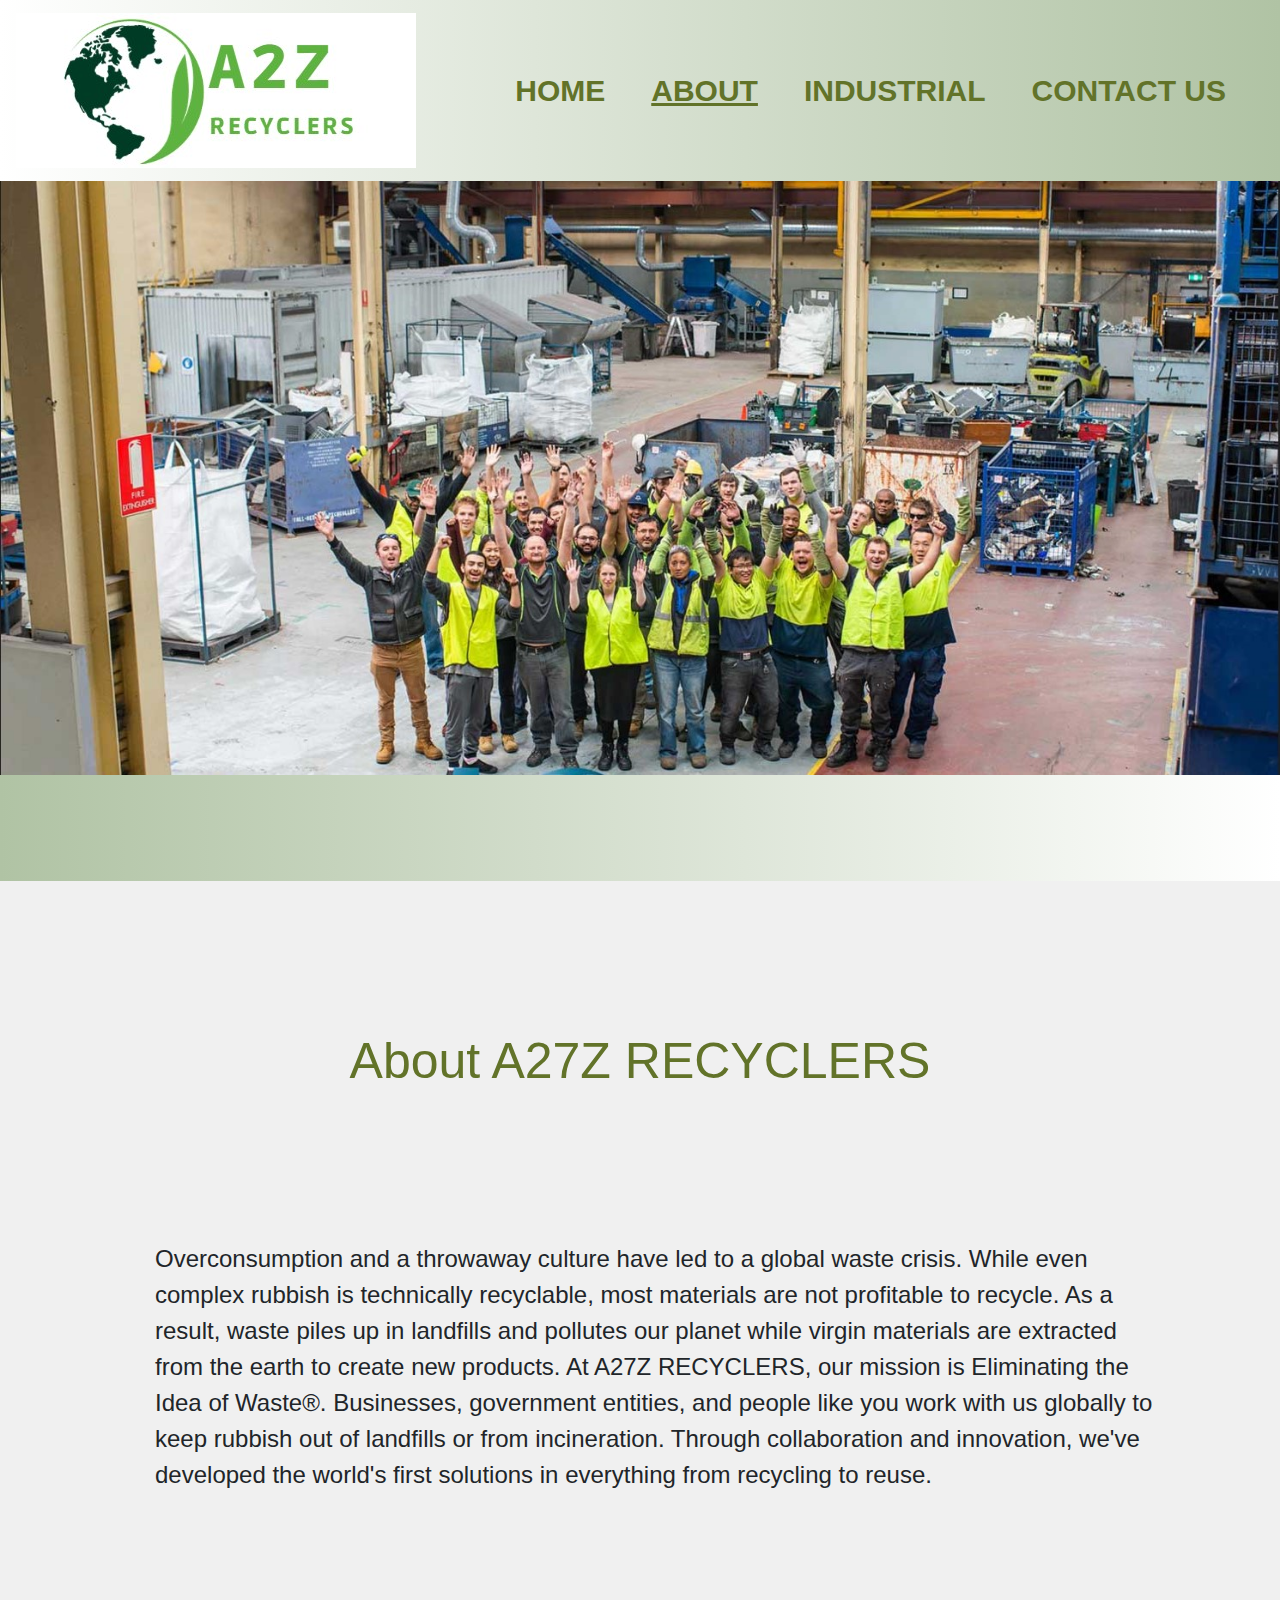
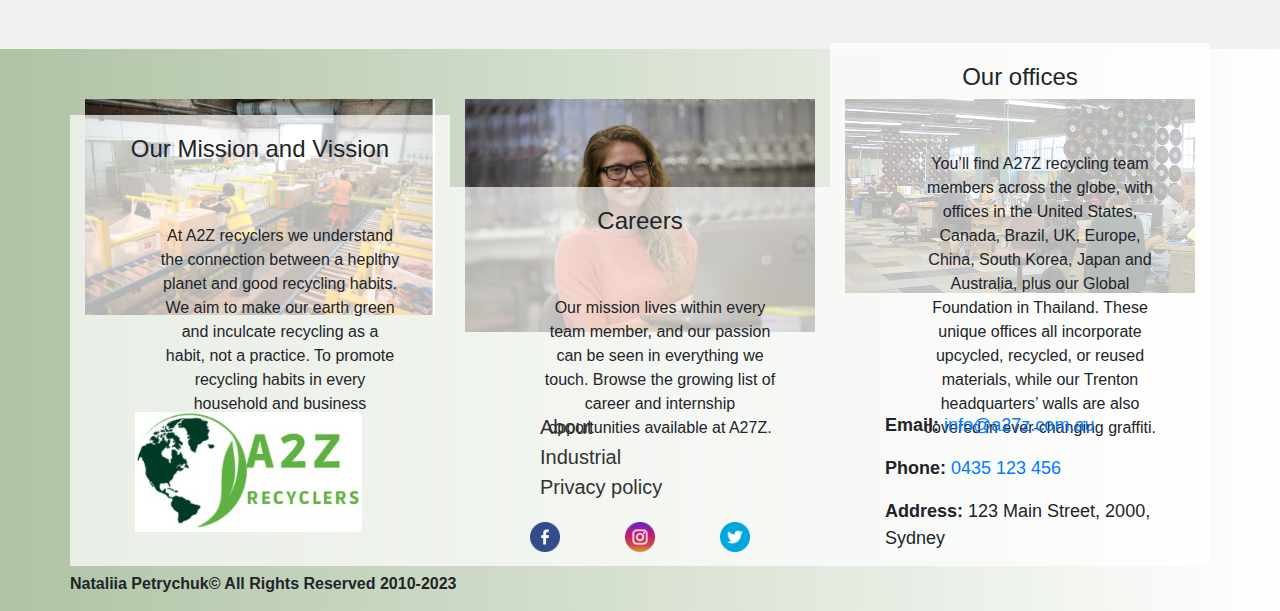
==== commit 8a15b6aa: "Update slider" ====
--- a/www/about_us.html
+++ b/www/about_us.html
@@ -4,21 +4,17 @@
 <head>
     <meta charset="UTF-8">
     <meta name="viewport" content="width=device-width, initial-scale=1.0">
+    <title>About us | Australia's Leading Recycler</title>
+    <meta name="author" content="Nataliia Petrychuk, shadowpn@gmail.com">
+    <link rel="stylesheet" href="style/main.css">
     <link href="https://cdn.jsdelivr.net/npm/bootstrap@5.1.3/dist/css/bootstrap.min.css" rel="stylesheet"
         integrity="sha384-1BmE4kWBq78iYhFldvKuhfTAU6auU8tT94WrHftjDbrCEXSU1oBoqyl2QvZ6jIW3" crossorigin="anonymous">
-    <title>A2Z | Australia's Leading Recycler</title>
-    <link rel="stylesheet" href="style/main.css">
-    <meta name="author" content="Nataliia Petrychuk, shadowpn@gmail.com">
-    <link rel="stylesheet" href="https://maxcdn.bootstrapcdn.com/bootstrap/4.5.2/css/bootstrap.min.css">
-    <script src="https://ajax.googleapis.com/ajax/libs/jquery/3.5.1/jquery.min.js"></script>
-    <script src="https://cdnjs.cloudflare.com/ajax/libs/popper.js/1.16.0/umd/popper.min.js"></script>
+    <link href="https://maxcdn.bootstrapcdn.com/bootstrap/4.5.2/css/bootstrap.min.css" rel="stylesheet">
     <script src="https://code.jquery.com/jquery-3.6.0.min.js"></script>
+    <script src="https://cdn.jsdelivr.net/npm/popper.js@1.16.0/dist/umd/popper.min.js"></script>
     <script src="https://maxcdn.bootstrapcdn.com/bootstrap/4.5.2/js/bootstrap.min.js"></script>
-    <link href="https://cdn.jsdelivr.net/npm/bootstrap@5.1.3/dist/css/bootstrap.min.css" rel="stylesheet"
-        integrity="sha384-1BmE4kWBq78iYhFldvKuhfTAU6auU8tT94WrHftjDbrCEXSU1oBoqyl2QvZ6jIW3" crossorigin="anonymous">
     <script src="js/main.js"></script>
 </head>
-
 <body>
     <header>
         <nav class="navbar navbar-expand-md navbar-light">
@@ -31,235 +27,88 @@
             <div class="collapse navbar-collapse" id="navbarSupportedContent">
                 <ul class="navbar-nav">
                     <li class="nav-item">
-                        <a class="nav-link" href="index.html">Home</a>
+                        <a class="nav-link" href="index.html">HOME</a>
                     </li>
                     <li class="nav-item">
-                        <a class="nav-link" href="about_us.html" id="current">About</a>
+                        <a class="nav-link" href="about_us.html" id="current">ABOUT</a>
                     </li>
                     <li class="nav-item">
-                        <a class="nav-link" href="industrial.html">Industrial</a>
+                        <a class="nav-link" href="industrial.html">INDUSTRIAL</a>
                     </li>
                     <li class="nav-item">
-                        <a class="nav-link" href="contact_us.html">Contact Us</a>
+                        <a class="nav-link" href="contact_us.html">CONTACT US</a>
                     </li>
                 </ul>
             </div>
         </nav>
     </header>
     <main>
-        <div class="about-us">
-           <img src="images/about_new.jpg" width="" height="" alt="About our team">
+        <div id="myCarousel" class="carousel slide" data-ride="carousel">
+            <div class="carousel-inner">
+                <div class="carousel-item active">
+                    <img src="images/about_new.jpg" alt="About us">
+                </div>
+            </div>
         </div>
-        <div class="container">
-            <div class="col-md-12">
+        <section class="about-us">
+            <div class="container">
+                <h1>About A27Z RECYCLERS</h1>
+                <p>Overconsumption and a throwaway culture have led to a global waste crisis. While even complex rubbish
+                    is
+                    technically
+                    recyclable, most materials are not profitable to recycle. As a result, waste piles up in landfills
+                    and
+                    pollutes our
+                    planet while virgin materials are extracted from the earth to create new products.
+                    At A27Z RECYCLERS, our mission is Eliminating the Idea of Waste®. Businesses, government entities,
+                    and
+                    people like you work
+                    with us globally to keep rubbish out of landfills or from incineration.
+                    Through collaboration and innovation, we've developed the world's first solutions in everything from
+                    recycling to reuse.</p>
+            </div>
+        </section>
+
+        <div class="features">
+            <div class="container">
                 <div class="row">
-                    <!-- Первый блок - заголовок и текст -->
-                    <div class="col-md-6">
-                        <h1>Who is A2Z recycling?</h1>
-                        <p class="whois">Our commitment to quality service and reliable equipment ensures that our bins
-                            meet safety and hygiene standards, while
-                            promoting recycling and reducing waste. Trust us to provide a competitive quote for bin hire
-                            with no hidden fees or
-                            charges, making waste management easy and stress-free for your construction or industrial
-                            project.</p>
-                        <a href="contact_us.html" class="btn btn-primary"></a>
+                    <div class="col-md-4 feature">
+                        <img src="images/our_mission.jpg" alt="our mission" class="img-fluid">
+                        <div class="feature-text">
+                            <h2>Our Mission and Vission</h2>
+                            <p>At A2Z recyclers we understand the connection between a heplthy planet and good recycling
+                                habits. We aim to make our
+                                earth green and inculcate recycling as a habit, not a practice. To promote recycling
+                                habits in every household and business organisation.</p>
+                        </div>
                     </div>
-                    <!-- Второй блок - контейнер с фотографией -->
-                    <div class="col-md-6">
-                        <div class="container">
-                            <img src="images/elly-filho-prFmxl4FPP4-unsplash.jpg" alt="about A2Z" class="img-fluid">
+                    <div class="col-md-4 feature">
+                        <img src="images/Career.jpg" alt="career" class="img-fluid">
+                        <div class="feature-text">
+                            <h2>Careers</h2>
+                            <p>Our mission lives within every team member, and our passion can be seen in everything we
+                                touch. Browse the growing
+                                list of career and internship opportunities available at A27Z.</p>
+                        </div>
+                    </div>
+                    <div class="col-md-4 feature">
+                        <img src="images/our_office.jpg" alt="Our offices" class="img-fluid">
+                        <div class="feature-text">
+                            <h2>Our offices</h2>
+                            <p>You’ll find A27Z recycling team members across the globe, with offices in the United
+                                States, Canada, Brazil, UK,
+                                Europe, China, South Korea, Japan and Australia, plus our Global Foundation in Thailand.
+                                These unique offices all
+                                incorporate upcycled, recycled, or reused materials, while our Trenton headquarters’
+                                walls are also covered in ever-changing
+                                graffiti.</p>
                         </div>
                     </div>
                 </div>
             </div>
         </div>
-        <div class="container-fluid my-5">
-            <div class="container-fluid bg-primary text-white text-center py-3">
-                <h2>What We Recycle</h2>
-            </div>
-            <div class="row">
-                <div class="col-md-3 col-6 text-center">
-                    <div class="rounded-circle-img">
-                        <div class="d-flex align-items-center justify-content-center rounded-circle-inner">
-                            <img src="images/john-cameron-7zocFMzvbpc-unsplash.jpg" alt="Фотография 1"
-                                class="img-fluid rounded-circle">
-                        </div>
-                    </div>
-                    <h3 class="text-center-block">Stadium Chairs</h3>
-                    <button class="btn btn-primary btn-book-collection">Book collection</button>
-                </div>
-                <div class="col-md-3 col-6 text-center">
-                    <div class="rounded-circle-img">
-                        <div class="d-flex align-items-center justify-content-center rounded-circle-inner">
-                            <img src="images/john-cameron-aAmUEXvX1bQ-unsplash.jpg" alt="Фотография 2"
-                                class="img-fluid rounded-circle">
-                        </div>
-                    </div>
-                    <h3 class="text-center-block">Baterries</h3>
-                    <button class="btn btn-primary btn-book-collection">Book collection</button>
-                </div>
-                <div class="col-md-3 col-6 text-center">
-                    <div class="rounded-circle-img">
-                        <div class="d-flex align-items-center justify-content-center rounded-circle-inner">
-                            <img src="images/john-cameron-NenIuYCAmx8-unsplash.jpg" alt="Фотография 3"
-                                class="img-fluid rounded-circle">
-                        </div>
-                    </div>
-                    <h3 class="text-center-block">Bins</h3>
-                    <button class="btn btn-primary btn-book-collection">Book collection</button>
-                </div>
-                <div class="col-md-3 col-6 text-center">
-                    <div class="rounded-circle-img">
-                        <div class="d-flex align-items-center justify-content-center rounded-circle-inner">
-                            <img src="images/john-cameron-NenIuYCAmx8-unsplash.jpg" alt="Фотография 4"
-                                class="img-fluid rounded-circle">
-                        </div>
-                    </div>
-                    <h3 class="text-center-block">Lamps</h3>
-                    <button class="btn btn-primary btn-book-collection">Book collection</button>
-                </div>
-            </div>
-            <div class="container text-center mt-5">
-                <button class="btn btn-primary btn-read-more">Read more</button>
-            </div>
-        </div>
-        <div class="container mt-5">
-            <h2 class="text-center">Not acccepted recycling</h2>
-            <div class="row">
-                <!-- Первый блок -->
-                <div class="col-md-4">
-                    <div class="text-center">
-                        <h3>No bagged <br> recyclables</h3>
-                        <img src="images/download.jpeg" alt="bag recyclables" class="img-fluid">
-                        <p>Do not bag recyclables. They must be loose in the bin. If you collect your recyclables in a
-                            bag, empty them directly
-                            into your bin and reuse the bag!</p>
-                    </div>
-                </div>
-                <!-- Второй блок -->
-                <div class="col-md-4">
-                    <div class="text-center">
-                        <h3>No polystyrene foam <br> & plastic</h3>
-                        <img src="images/images.jpeg" alt="Polystyrene foam" class="img-fluid">
-                        <p>Polystyrene foam, plastic "to-go" containers and cups are made of non-recyclable materials,
-                            and are not acceptable in
-                            the curbside recycling program.</p>
-                    </div>
-                </div>
-                <!-- Третий блок -->
-                <div class="col-md-4">
-                    <div class="text-center">
-                        <h3>No medical <br> waste</h3>
-                        <img src="images/Screenshot_5.jpg" alt="Medical waste" width="225" height="224"
-                            class="img-fluid">
-                        <p>Medical waste can pose a safety hazard and never goes in curbside recycling or waste bins.
-                        </p>
-                    </div>
-                </div>
-            </div>
-        </div>
-        <div class="news-container">
-            <h1 class="text-center">News</h1>
-            <hr>
-            <div class="news-block">
-                <div class="news-image">
-                    <img src="images/auatralia_recycling.jpg" alt="Australia’s plastics recycling">
-                </div>
-                <div class="news-content">
-                    <h4>New technology could boost Australia’s plastics recycling</h4>
-                    <p>Envirotech company Samsara Eco has developed an enzyme that breaks down plastic, known as a
-                        polymer, into its original
-                        building blocks, or monomers, for reuse to manufacture new food-grade plastics and polyester.
-                        Australia currently recycles 16% of its plastic waste, with less than 3% making it to market
-                        domestically. This falls
-                        far short of the stated national goal of “70% of plastic waste recycled by 2050.” <a
-                            href="https://www.themandarin.com.au/197250-new-technology-could-boost-australias-plastics-recycling/"
-                            target="_blank"> read more</a></p>
-                    <p>by Dan Holmes | University of Sydney</p>
-                    <p>August 17, 2022</p>
-                </div>
-            </div>
-            <div class="news-divider"></div>
-            <div class="news-block">
-                <div class="news-image">
-                    <img src="images/naja-bertolt-jensen-BJUoZu0mpt0-unsplash.jpg" alt="Фотография новости 2">
-                </div>
-                <div class="news-content">
-                    <h4>Revolutionary Australian battery recycling technology startup advances its breakthrough battery
-                        metals recovery process</h4>
-                    <p>Australian battery recycling technology company, Battery Pollution today revealed a co-operaton
-                        agreement with
-                        Australia’s University of Newcastle focussed on the development of proprietary processes for the
-                        recovery of cobalt,
-                        lithium, graphite and nickel from spent Electric Vehicle and Energy Storage System batteries. <a
-                            href="https://www.newcastle.edu.au/newsroom/featured/revolutionary-australian-battery-recycling-technology-startup-advances-its-breakthrough-battery-metals-recovery-process">
-                            read more</a></p>
-                    <p>by Nataliia Petrychuk | Tafe Ultimo</p>
-                    <p>Tuesday, 6 June 2023</p>
-                </div>
-            </div>
-            <div class="news-divider"></div>
-            <div class="news-block">
-                <div class="news-image">
-                    <img src="images/MIT-Plastics-Recycling-01-press_0.jpg" alt="efficient plastics recycling">
-                </div>
-                <div class="news-content">
-                    <h4>New process could enable more efficient plastics recycling</h4>
-                    <p>The accumulation of plastic waste in the oceans, soil, and even in our bodies is one of the major
-                        pollution issues of
-                        modern times, with over 5 billion tons disposed of so far. Despite major efforts to recycle
-                        plastic products, actually
-                        making use of that motley mix of materials has remained a challenging issue. <br> A key problem
-                        is that plastics come in so many different varieties, and chemical processes for breaking them
-                        down into a
-                        form that can be reused in some way tend to be very specific to each type of plastic.<a
-                            href="https://news.mit.edu/2022/plastics-recycling-cobalt-catalyst-1006"
-                            target="_blank">read more</a></p>
-                    <p>by David L. Chandler | MIT News Office</p>
-                    <p>October 6, 2022</p>
-                </div>
-            </div>
-            <hr>
-        </div>
 
-        <div class="container">
-            <div class="testimonials">
-                <h2 class="text-center">Testimonials</h2>
-                <div class="row">
-                    <div class="col-md-3">
-                        <div class="testimonial-card">
-                            <p>“The invoicing process is straightforward and there are no delays which makes it easy to
-                                tidy up with no chase ups.”<br><br> <strong>Ema Barton</strong></p>
-                        </div>
-                    </div>
-                    <div class="col-md-3">
-                        <div class="testimonial-card">
-                            <p>“I have found the service provided by A27Z recycling very reliable and more importantly
-                                immensely helpful in assisting our sites
-                                meet our company environmental goals and values.” <br><br> <strong>Jon Smitt</strong>
-                            </p>
-                        </div>
-                    </div>
-                    <div class="col-md-3">
-                        <div class="testimonial-card">
-                            <p>“They are really helpful and always looking for feedback on their services to help them
-                                continuously improve. The entire
-                                site feels a sense of accomplishment knowing they are helping the environment through
-                                the recycling service Vanden are
-                                able to provide.” <br><br> <strong>Nataliia P</strong></p>
-                        </div>
-                    </div>
-                    <div class="col-md-3">
-                        <div class="testimonial-card">
-                            <p>“The times I have spoken with A27Z recycling they have been very helpful and provide a
-                                reliable service, allowing us to dispose
-                                of our waste in an environmentally sustainable manner”<br><br> <strong>Mark
-                                    Jackson</strong></p>
-                        </div>
-                    </div>
-                </div>
-            </div>
-        </div>
+
     </main>
     <footer class="container">
         <div class="row" id="main_footer">
--- a/www/style/main.css
+++ b/www/style/main.css
@@ -40,20 +40,21 @@
 }
 /* CSS-стили для карусели */
 .carousel-item {
-  width: 600px; /* Задайте желаемую ширину слайдов */
-  height: 600px; /* Задайте желаемую высоту слайдов */
+  width: 100%; /* Занимать всю доступную ширину контейнера */
+  height: 700px; /* Автоматически рассчитывать высоту на основе ширины и соотношения сторон изображения */
   overflow: hidden; /* Обрезание изображения, которое выходит за пределы размеров слайда */
 }
+
+.carousel-inner {
+  margin: 0;
+  overflow: hidden;
+}
+
 .carousel-item img {
-  width: 100%; /* Чтобы изображение полностью заполнило слайд без искажения пропорций */
-  height: 100%; /* Чтобы изображение полностью заполнило слайд без искажения пропорций */
-  object-fit: cover; /* Масштабирование изображения, чтобы оно заполняло рамку слайда без искажений */
-}
-/* Основные стили для блока */
-.container {
-  margin-top: 20px;
-}
-
+  width: 100%;
+  height: auto;
+  object-fit: contain;
+}
 /* Стили для первого блока - заголовок и текст */
 .col-md-6:nth-child(1) {
   background-color: #f5f5f5; /* Цвет фона */
@@ -119,7 +120,6 @@
   margin-bottom: 40px;
   
 }
-
 .rounded-circle-inner {
   width: 100%;
   height: 100%;
@@ -132,7 +132,6 @@
   height: 100%;
   object-fit: cover; 
 }
-
 /* Стили для центрирования заголовков и кнопок */
 .text-center-block {
   text-align: center;
@@ -152,7 +151,6 @@
   color:#627329;
   font-size: 45px;
 }
-
 /* Центрирование кнопок "Book Collection" */
 .btn-book-collection {
   margin: 40px auto !important;
@@ -266,7 +264,6 @@
     margin: 0; /* Убрать внешние отступы */
     padding: 0; /* Убрать внутренние отступы */
 }
-
 /* Стили для иконок социальных сетей */
 .social a img {
     width: 30px; /* Задать ширину иконок */
@@ -281,7 +278,6 @@
     width: 80%; /* Ширина блока меньше основного контейнера */
     margin: 0 auto; /* Центрирование блока */
 }
-
 /* Стили для новостного контейнера */
 .news-container {
     width: 80%; /* Ширина блока меньше основного контейнера */
@@ -294,17 +290,14 @@
     align-items: center;
     margin-bottom: 20px;
 }
-
 .news-image {
     flex: 1;
     max-width: 25%; /* Ширина изображения - 1/4 блока */
 }
-
 .news-content {
     flex: 3; /* Остальная ширина блока */
     padding: 10px;
 }
-
 /* Стили для горизонтальной линии между блоками */
 .news-divider {
     width: 100%;
@@ -313,7 +306,6 @@
     border: none;
     margin: 20px 0;
 }
-
 /* Стили для изображений в новостных блоках */
 .news-image {
     width: 200px; /* Фиксированная ширина блока для изображения */
@@ -334,6 +326,58 @@
   font-weight: 600;
 }
 
+/* Style for the "About Us" section */
+.about-us {
+    background-color: #f0f0f0;
+    padding: 50px 0;
+}
+/* Style for the "Features" section */
+.features {
+    padding: 50px 0;
+}
+
+/* Style for feature blocks */
+.feature {
+    text-align: center;
+    margin-bottom: 30px;
+}
+
+/* Style for feature images */
+.feature img {
+    width: 100%;
+    height: auto;
+}
+
+/* Style for feature headings */
+.feature h2 {
+    font-size: 24px;
+    margin-bottom: 10px;
+}
+
+/* Style for feature paragraphs */
+.feature p {
+    font-size: 16px;
+}
+
+/* Style for feature inner containers */
+.feature-inner {
+    overflow: hidden;
+    position: relative;
+}
+
+/* Style for feature text */
+.feature-text {
+    background-color: rgba(255, 255, 255, 0.7);
+    padding: 20px;
+    position: absolute;
+    bottom: -100%;
+    left: 0;
+    width: 100%;
+    opacity: 1;
+    transition: opacity 0.3s ease, bottom 0.3s ease;
+}
+
+
 
 /* Чтобы адаптировать размер слайдов для мобильных устройств, добавьте медиа-запросы */
 @media (max-width: 768px) {
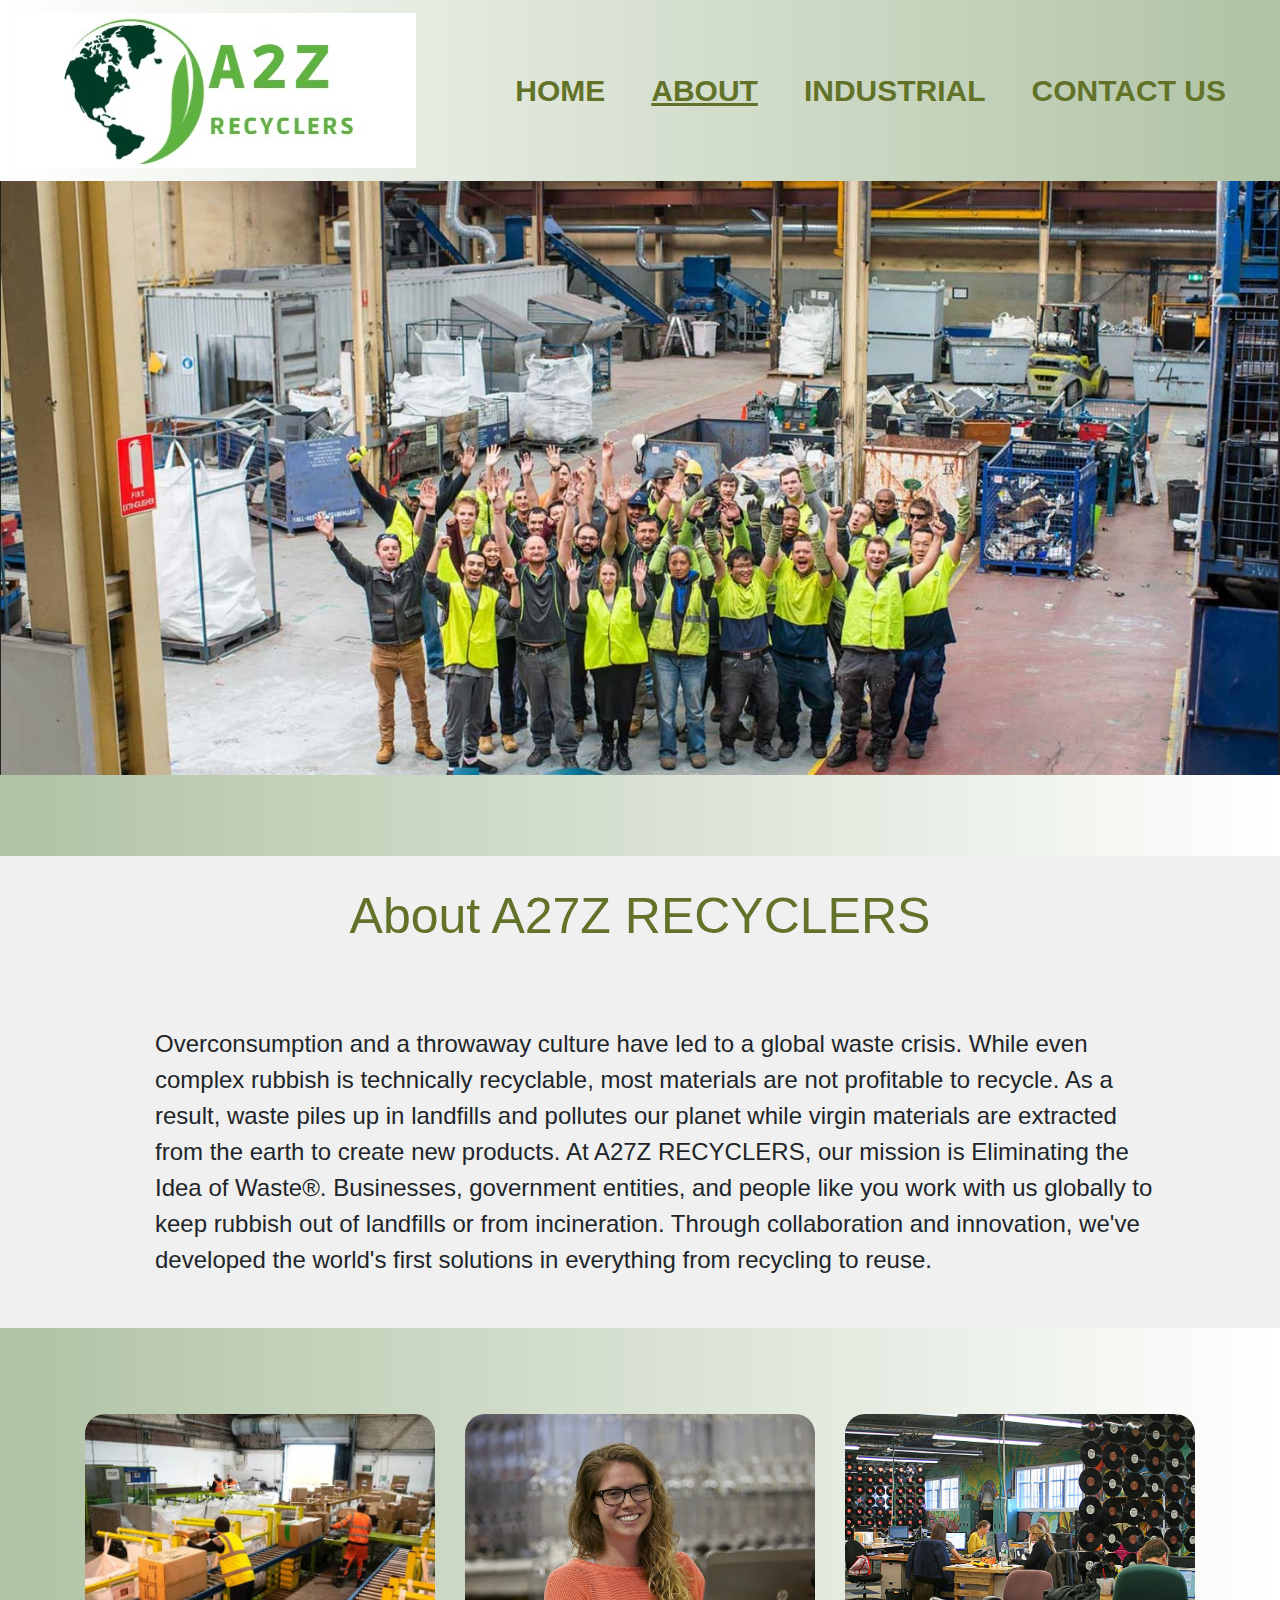
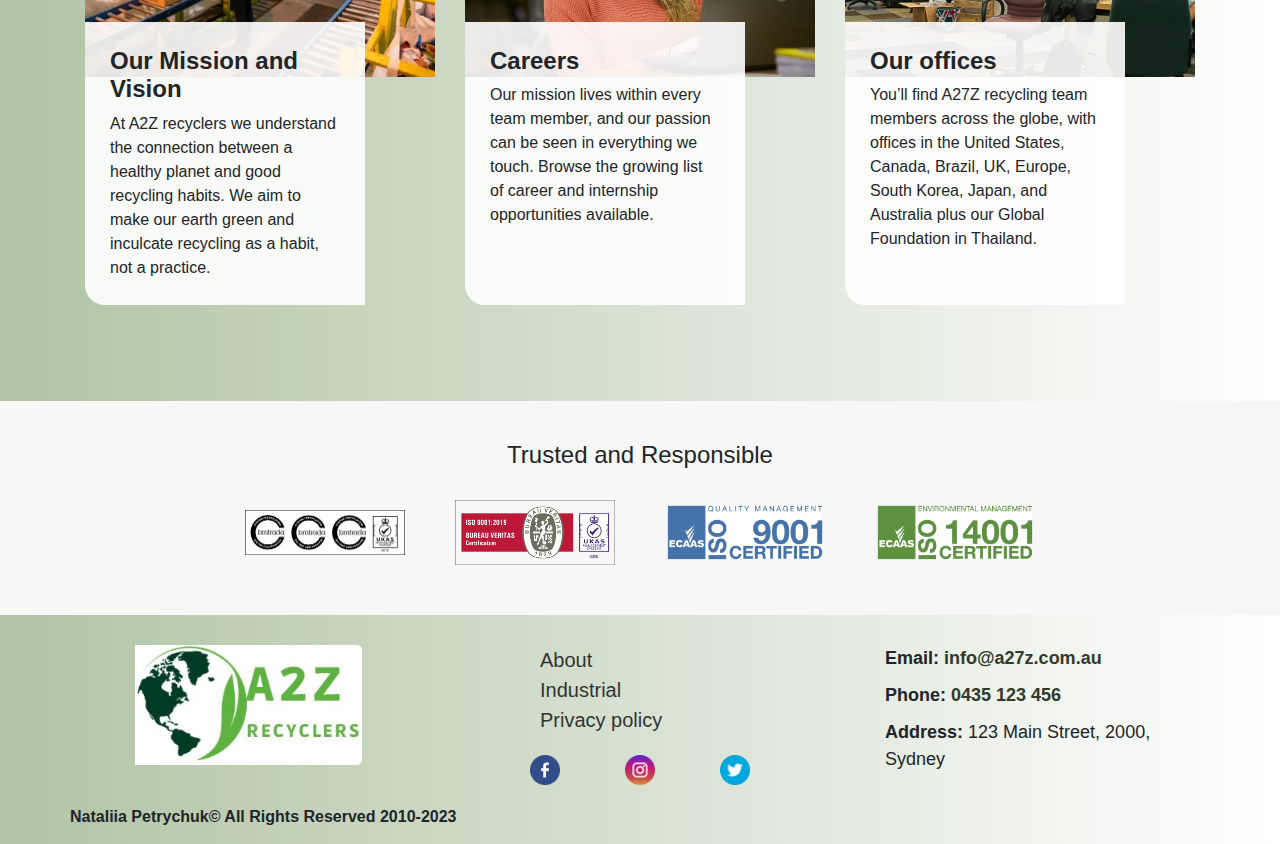
==== commit 57a7c24a: "Page About us" ====
--- a/www/about_us.html
+++ b/www/about_us.html
@@ -68,47 +68,83 @@
                     recycling to reuse.</p>
             </div>
         </section>
-
-        <div class="features">
-            <div class="container">
-                <div class="row">
-                    <div class="col-md-4 feature">
-                        <img src="images/our_mission.jpg" alt="our mission" class="img-fluid">
-                        <div class="feature-text">
-                            <h2>Our Mission and Vission</h2>
-                            <p>At A2Z recyclers we understand the connection between a heplthy planet and good recycling
-                                habits. We aim to make our
-                                earth green and inculcate recycling as a habit, not a practice. To promote recycling
-                                habits in every household and business organisation.</p>
+   
+<section class="section--grey">
+    <div class="simpleCards simpleCards_mobileScroll">
+        <div class="simpleCards_container container">
+            <div class="simpleCards_row row">
+                <div class="simpleCardsContent_item col-md-4 pb-md-5 mb-lg-5">
+                    <div class="simpleCardsContent_block">
+                        <div class="simpleCardsContent_img">
+                            <img src="images/our_mission.jpg" alt="Our mission">
+                            <div class="simpleCardsContent_overlay"></div>
+                        </div>
+                        <div class="simpleCardsContent_content">
+                            <div class="simpleCardsContent_text">
+                                <h4 class="simpleCardsContent_title"><strong>Our Mission and Vision</strong></h4>
+                                At A2Z recyclers we understand the connection between a healthy planet and good
+                                recycling habits. We aim to make our earth green and inculcate recycling as a habit, not
+                                a practice.
+                            </div>
                         </div>
                     </div>
-                    <div class="col-md-4 feature">
-                        <img src="images/Career.jpg" alt="career" class="img-fluid">
-                        <div class="feature-text">
-                            <h2>Careers</h2>
-                            <p>Our mission lives within every team member, and our passion can be seen in everything we
-                                touch. Browse the growing
-                                list of career and internship opportunities available at A27Z.</p>
+                </div>
+
+                <div class="simpleCardsContent_item col-md-4 pb-md-5 mb-lg-5">
+                    <div class="simpleCardsContent_block">
+                        <div class="simpleCardsContent_img">
+                            <img src="images/Career.jpg" alt="career">
+                            <div class="simpleCardsContent_overlay"></div>
+                        </div>
+                        <div class="simpleCardsContent_content">
+                            <div class="simpleCardsContent_text">
+                                <h4 class="simpleCardsContent_title"><strong>Careers</strong></h4>
+                                Our mission lives within every team member, and our passion can be seen in everything we
+                                touch. Browse the growing list of career and internship opportunities available.
+                            </div>
                         </div>
                     </div>
-                    <div class="col-md-4 feature">
-                        <img src="images/our_office.jpg" alt="Our offices" class="img-fluid">
-                        <div class="feature-text">
-                            <h2>Our offices</h2>
-                            <p>You’ll find A27Z recycling team members across the globe, with offices in the United
-                                States, Canada, Brazil, UK,
-                                Europe, China, South Korea, Japan and Australia, plus our Global Foundation in Thailand.
-                                These unique offices all
-                                incorporate upcycled, recycled, or reused materials, while our Trenton headquarters’
-                                walls are also covered in ever-changing
-                                graffiti.</p>
+                </div>
+
+                <div class="simpleCardsContent_item col-md-4 pb-md-5 mb-lg-5">
+                    <div class="simpleCardsContent_block">
+                        <div class="simpleCardsContent_img">
+                            <img src="images/our_office.jpg" alt="Our offices">
+                            <div class="simpleCardsContent_overlay"></div>
+                        </div>
+                        <div class="simpleCardsContent_content">
+                            <div class="simpleCardsContent_text">
+                                <h4 class="simpleCardsContent_title"><strong>Our offices</strong></h4>
+                                You’ll find A27Z recycling team members across the globe, with offices in the United
+                                States, Canada, Brazil, UK, Europe, South Korea, Japan, and Australia plus our Global Foundation in Thailand.
+                            </div>
                         </div>
                     </div>
                 </div>
             </div>
         </div>
-
-
+    </div>
+    </div>
+</section>
+<section class="trusted-and-responsible">
+    <div class="container">
+        <h2 class="section-title">Trusted and Responsible</h2>
+        <div class="row justify-content-center">
+            <div class="col-12 col-md-2">
+                <img class="trust-image" src="images/Trust1.jpg" alt="UKAS">
+            </div>
+            <div class="col-12 col-md-2">
+                <img class="trust-image" src="images/trust2.png" alt="ISO 9001">
+            </div>
+            <div class="col-12 col-md-2">
+                <img class="trust-image" src="images/trust3.png" alt="ISO 9001 Certificate">
+            </div>
+            <div class="col-12 col-md-2">
+                <img class="trust-image" src="images/trust4.png" alt="ISO 14001">
+            </div>
+        </div>
+    </div>
+</section>
     </main>
     <footer class="container">
         <div class="row" id="main_footer">
--- a/www/style/main.css
+++ b/www/style/main.css
@@ -44,16 +44,30 @@
   height: 700px; /* Автоматически рассчитывать высоту на основе ширины и соотношения сторон изображения */
   overflow: hidden; /* Обрезание изображения, которое выходит за пределы размеров слайда */
 }
-
 .carousel-inner {
   margin: 0;
   overflow: hidden;
 }
-
 .carousel-item img {
   width: 100%;
   height: auto;
   object-fit: contain;
+}
+
+/*Video*/
+#myCarousel .carousel-inner {
+    width: 100%;
+    height: 75vh; /* Это устанавливает высоту слайдера на всю высоту экрана */
+    overflow: hidden;
+}
+#myCarousel .carousel-item {
+    width: 100%;
+    height: 100%;
+}
+#myCarousel video {
+    width: 100%;
+    height: 100%;
+    object-fit: cover;
 }
 /* Стили для первого блока - заголовок и текст */
 .col-md-6:nth-child(1) {
@@ -325,60 +339,97 @@
   margin-bottom: 15px;
   font-weight: 600;
 }
+.col-md-4.contact-us a
+{
+  color: #323a2b;
+  font-weight: 600;
+}
+.col-md-4.contact-us P {
+   margin-bottom: 10px;
+}
 
 /* Style for the "About Us" section */
 .about-us {
     background-color: #f0f0f0;
-    padding: 50px 0;
-}
-/* Style for the "Features" section */
-.features {
-    padding: 50px 0;
-}
-
-/* Style for feature blocks */
-.feature {
+    
+}
+.about-us h1 {
+  padding-top: 30px;
+  margin-bottom: 30px;
+}
+.about-us p {
+  padding-bottom: 50px
+}
+.simpleCardsContent_item {
+  display: flex;
+  flex-direction: column;
+  align-items: center;
+  text-align: left;
+  padding-top: 70px;
+  margin-bottom: 20px; /* Небольшие отступы между блоками */
+}
+
+.simpleCardsContent_block {
+  position: relative;
+  width: 100%;
+  display: flex;
+  flex-direction: column;
+  gap: 15px; /* Расстояние между фотографией и текстом */
+  text-align: left; /* Выравнивание текста по левому краю блока */
+  border-radius: 20px;
+  overflow: hidden;
+}
+
+.simpleCardsContent_img {
+  width: 100%;
+  padding-bottom: 75%; /* Сохранение пропорций изображений (4:3) */
+  overflow: hidden;
+  position: relative;
+  margin-bottom: -20px; /* Небольшие отступы между блоками */
+}
+
+.simpleCardsContent_img img {
+  position: absolute;
+  width: 100%;
+  height: 100%;
+  object-fit: cover; /* Заполнение всей площади изображения */
+}
+
+.simpleCardsContent_content {
+  background-color: rgba(255, 255, 255, 0.9); /* Прозрачный белый фон для текстового блока */
+  padding: 25px; /* Поля вокруг текстового блока */
+  text-align: left; /* Выравнивание текста по левому краю блока */
+  width: 80%; /* Ширина текстового блока чуть меньше блока с фотографией */
+  margin-top: -50px; /* Для наложения текстового блока на фотографию */
+  z-index: 2; /* Чтобы текст был над фотографией */
+  align-items: center;
+}
+/*Block trust and resposible*/
+.trusted-and-responsible {
+    background-color: #f7f7f7;
+    padding: 40px 0;
+    margin-bottom: 30px;
+}
+.trusted-and-responsible .section-title {
     text-align: center;
-    margin-bottom: 30px;
-}
-
-/* Style for feature images */
-.feature img {
-    width: 100%;
-    height: auto;
-}
-
-/* Style for feature headings */
-.feature h2 {
     font-size: 24px;
-    margin-bottom: 10px;
-}
-
-/* Style for feature paragraphs */
-.feature p {
-    font-size: 16px;
-}
-
-/* Style for feature inner containers */
-.feature-inner {
-    overflow: hidden;
-    position: relative;
-}
-
-/* Style for feature text */
-.feature-text {
-    background-color: rgba(255, 255, 255, 0.7);
-    padding: 20px;
-    position: absolute;
-    bottom: -100%;
-    left: 0;
-    width: 100%;
-    opacity: 1;
-    transition: opacity 0.3s ease, bottom 0.3s ease;
-}
-
-
-
+    margin-bottom: 20px;
+}
+.trusted-and-responsible .row {
+    display: flex;
+    justify-content: center; /* Выравнивание элементов по центру по горизонтали */
+    align-items: center; /* Выравнивание элементов по центру по вертикали */
+}
+.trusted-and-responsible .col-12 {
+    flex: 0 0 auto; /* Оставить ширину элемента по его содержимому */
+    margin: 10px; /* Небольшие отступы между изображениями */
+}
+.trusted-and-responsible img.trust-image {
+    max-width: 100%; /* Гарантировать, что изображение не будет превышать ширину родительской колонки */
+    height: auto; /* Поддерживать пропорции при изменении ширины */
+    object-fit: cover; /* Заполнение всей области изображения */
+    display: block; /* Убрать лишние промежутки вокруг изображения */
+}
 /* Чтобы адаптировать размер слайдов для мобильных устройств, добавьте медиа-запросы */
 @media (max-width: 768px) {
   .carousel-item {
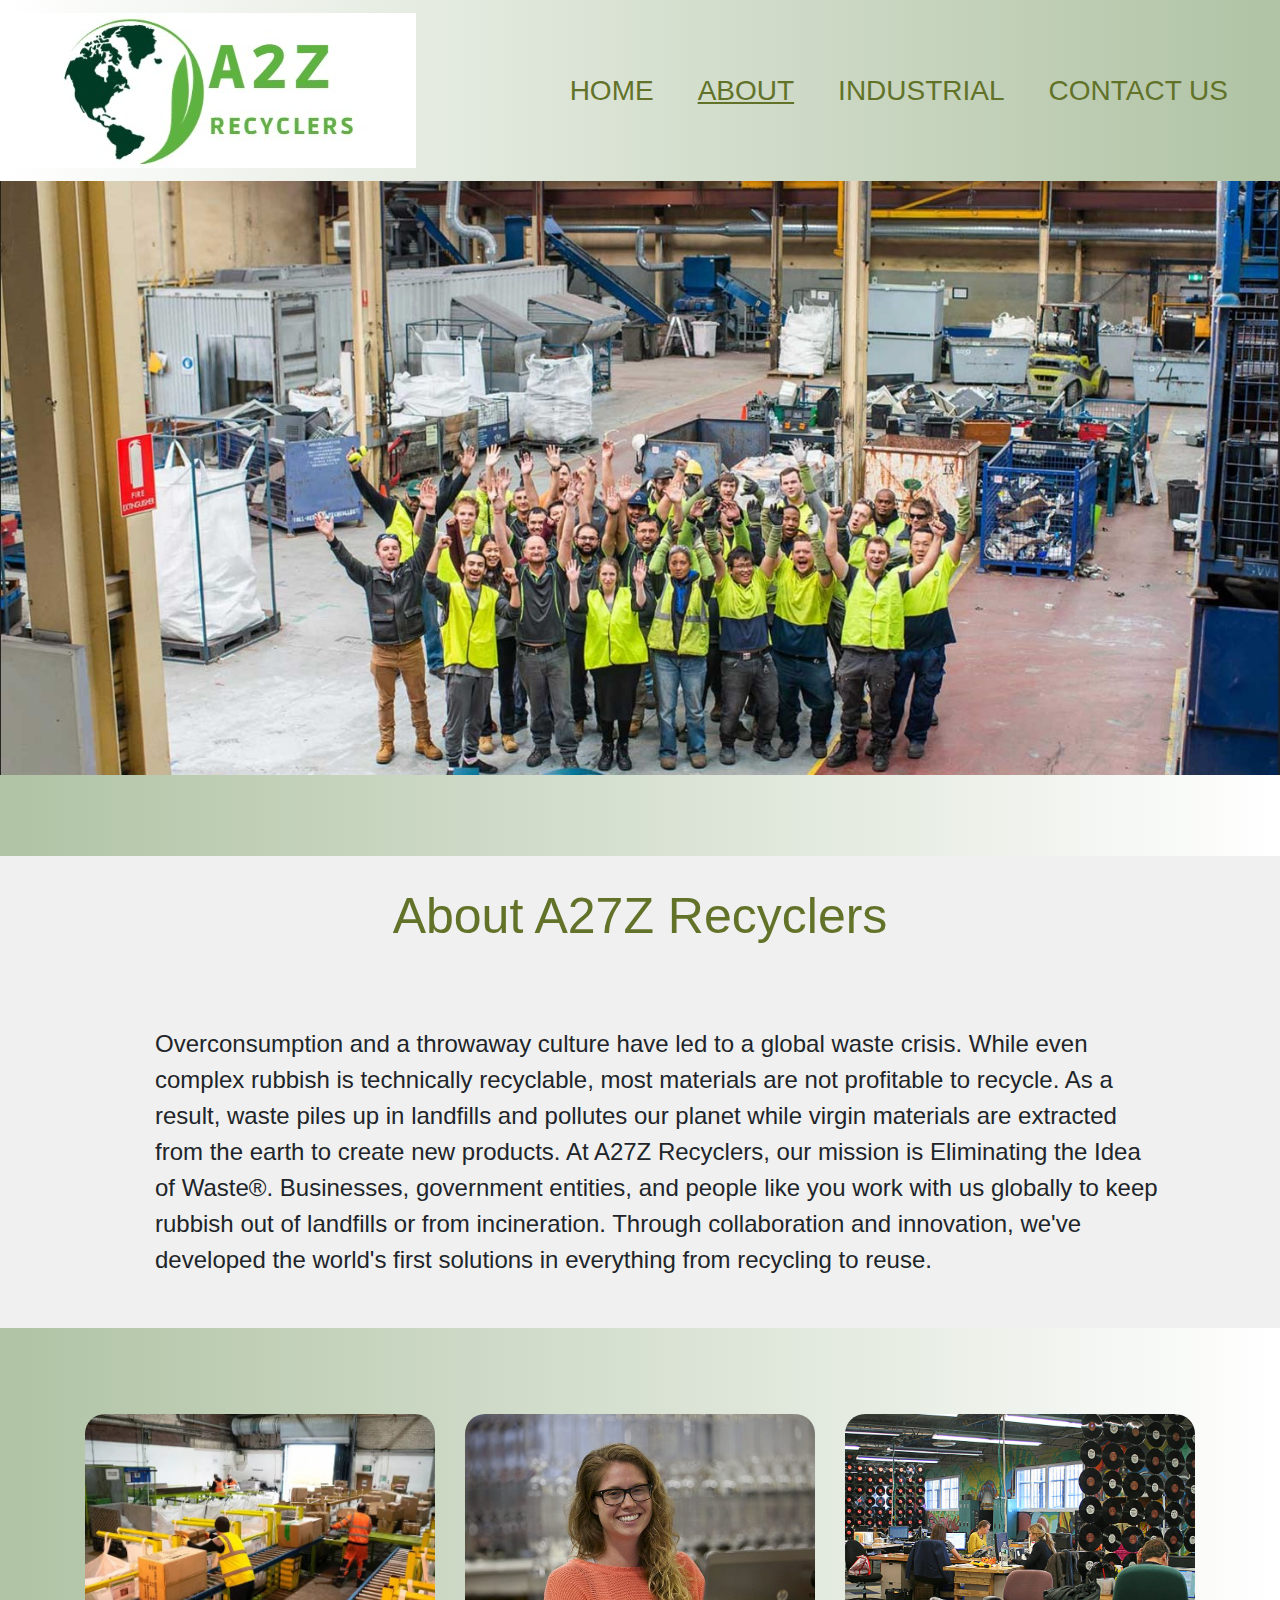
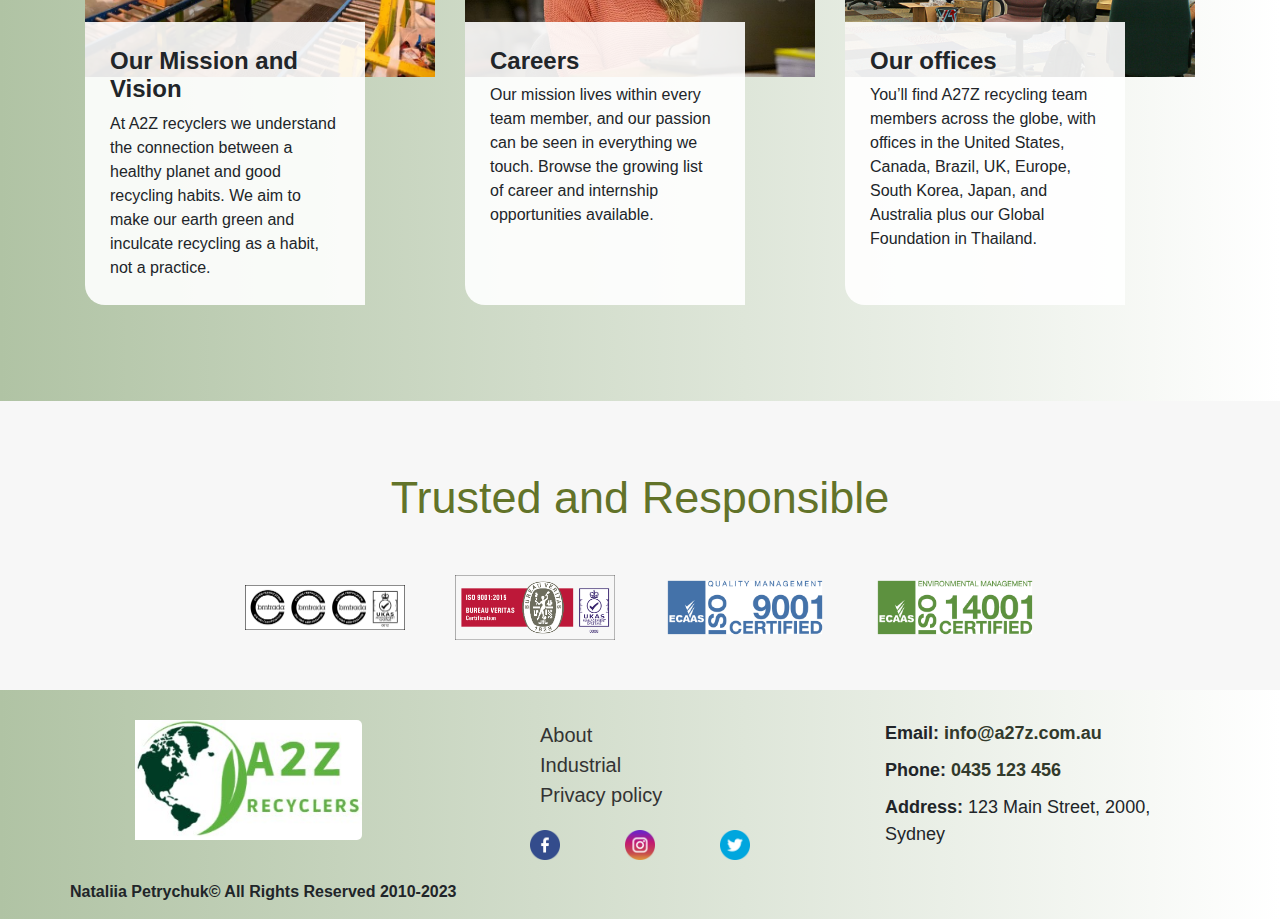
==== commit 58c99d23: "Add contact page" ====
--- a/www/about_us.html
+++ b/www/about_us.html
@@ -52,7 +52,7 @@
         </div>
         <section class="about-us">
             <div class="container">
-                <h1>About A27Z RECYCLERS</h1>
+                <h1>About A27Z Recyclers</h1>
                 <p>Overconsumption and a throwaway culture have led to a global waste crisis. While even complex rubbish
                     is
                     technically
@@ -60,7 +60,7 @@
                     and
                     pollutes our
                     planet while virgin materials are extracted from the earth to create new products.
-                    At A27Z RECYCLERS, our mission is Eliminating the Idea of Waste®. Businesses, government entities,
+                    At A27Z Recyclers, our mission is Eliminating the Idea of Waste®. Businesses, government entities,
                     and
                     people like you work
                     with us globally to keep rubbish out of landfills or from incineration.
@@ -123,7 +123,6 @@
                 </div>
             </div>
         </div>
-    </div>
     </div>
 </section>
 <section class="trusted-and-responsible">
--- a/www/style/main.css
+++ b/www/style/main.css
@@ -14,8 +14,9 @@
 .navbar-brand {
   color: #627329 !important;
   cursor: pointer;
-  font-size: 30px;
-  font-weight: 600;
+  font-size: 28px;
+  font-weight: 500;
+  font-family: Arial, Helvetica, sans-serif;
 }
 .nav-link {
   margin-right: 1em !important;
@@ -32,8 +33,6 @@
   text-decoration: underline;
 }
 .header {
-  height: 970px;
-  background-image: url("../images/alfonso-navarro-qph7tJfcDys-unsplash.jpg");
   background-size: cover;
   background-position: center;
   position: relative;
@@ -53,7 +52,6 @@
   height: auto;
   object-fit: contain;
 }
-
 /*Video*/
 #myCarousel .carousel-inner {
     width: 100%;
@@ -112,39 +110,30 @@
   height: 50px;
   font-size: 20px;
   border-color: #627329;
+  color: #fff;
 }
 .btn.btn-primary:hover{
   background-color: #fff;
   color: #627329;
   border-color: #627329;
 }
-.btn-read-more {
-  margin-top: 20px; /* Увеличьте отступ сверху для кнопки "Read more" */
-}
-/*блок с What We Recycle */
+
 /* Стили для круглых фотографий */
-.rounded-circle-img {
+.rounded-circle-container {
   width: 350px; /* Задайте желаемую ширину и высоту для контейнера круглых фотографий */
   height: 350px;
+  margin: 0 auto; /* Center horizontally */
   display: flex;
   justify-content: center;
-  align-items: center !important;
+  align-items: center;
   border-radius: 50%;
   overflow: hidden; /* Обрезаем изображение, чтобы оно заполнило всю область круга */
   margin-bottom: 40px;
-  
-}
-.rounded-circle-inner {
-  width: 100%;
-  height: 100%;
-  display: flex;
-  justify-content: center;
-  align-items: center !important;
-}
-.rounded-circle-img img {
+}
+.rounded-circle-container img {
   width: 100%; /* Заполните 100% ширины и высоты контейнера */
   height: 100%;
-  object-fit: cover; 
+  object-fit: cover;
 }
 /* Стили для центрирования заголовков и кнопок */
 .text-center-block {
@@ -157,8 +146,7 @@
   padding-top: 50px;
 }
 .container.text-center.mt-5 {
-  padding-bottom: 40px !important;
-  
+  padding-bottom: 40px !important;  
 }
 .container-fluid.my-5 h2 {
   text-align: center !important;
@@ -171,7 +159,6 @@
   display: block !important;
   width: 200px;
 }
-
 /* Центрирование кнопки "Read more" */
 .btn-read-more {
   margin: 0 auto !important;
@@ -183,7 +170,6 @@
 .text-center {
   text-align: center;
 }
-
 /* Стили для заголовков */
 .container.mt-5 h2 {
   margin-top: 20px;
@@ -194,17 +180,23 @@
 .container.mt-5 h3 {
   margin-bottom: 30px !important; 
 }
-
 /* Стили для изображений */
 .img-fluid {
   display: block;
   margin: 0 auto;
 }
-/* Стили для текста */
+.news-content a {
+ color:#616f32;
+ text-decoration: none;
+ font-weight: 600;
+}
+.news-content a:hover {
+ text-decoration: underline;
+ font-weight: 600;
+}
 
 /* Стили для блока Testimonials */
   .testimonials {
-   
     padding: 20px;
     width: 100%; /* Установите ширину блока в 100% ширины экрана */
     max-width: none; /* Уберите ограничение максимальной ширины, если оно есть */
@@ -221,18 +213,16 @@
     border: 1px solid #333; /* Добавляем бордер к карточке */
     border-radius: 10px; /* Закругляем углы */
     background-color: #fff;
-     /* Устанавливаем фоновый цвет карточки */
-    
-}
-.testimonials h2 {
+     /* Устанавливаем фоновый цвет карточки */   
+}
+.testimonials h2, .news-container h2, .trusted-and-responsible h2 {
     font-size: 45px !important;
-    color: #627329;
+    color: #627329 !important;
     margin-top: 30px;
     padding-bottom: 20px;
 }
 /* Стили для текста внутри блока Testimonials */
-.testimonial-card p {
-    
+.testimonial-card p {  
     color: #333;
     font-size: 16px;
     font-style: normal;
@@ -297,7 +287,6 @@
     width: 80%; /* Ширина блока меньше основного контейнера */
     margin: 0 auto; /* Центрирование блока */
 }
-
 /* Стили для новостных блоков */
 .news-block {
     display: flex;
@@ -343,15 +332,14 @@
 {
   color: #323a2b;
   font-weight: 600;
+  text-decoration: none;
 }
 .col-md-4.contact-us P {
-   margin-bottom: 10px;
-}
-
+   margin-bottom: 10px;   
+}
 /* Style for the "About Us" section */
 .about-us {
-    background-color: #f0f0f0;
-    
+    background-color: #f0f0f0;   
 }
 .about-us h1 {
   padding-top: 30px;
@@ -368,7 +356,6 @@
   padding-top: 70px;
   margin-bottom: 20px; /* Небольшие отступы между блоками */
 }
-
 .simpleCardsContent_block {
   position: relative;
   width: 100%;
@@ -379,7 +366,6 @@
   border-radius: 20px;
   overflow: hidden;
 }
-
 .simpleCardsContent_img {
   width: 100%;
   padding-bottom: 75%; /* Сохранение пропорций изображений (4:3) */
@@ -387,14 +373,12 @@
   position: relative;
   margin-bottom: -20px; /* Небольшие отступы между блоками */
 }
-
 .simpleCardsContent_img img {
   position: absolute;
   width: 100%;
   height: 100%;
   object-fit: cover; /* Заполнение всей площади изображения */
 }
-
 .simpleCardsContent_content {
   background-color: rgba(255, 255, 255, 0.9); /* Прозрачный белый фон для текстового блока */
   padding: 25px; /* Поля вокруг текстового блока */
@@ -430,6 +414,114 @@
     object-fit: cover; /* Заполнение всей области изображения */
     display: block; /* Убрать лишние промежутки вокруг изображения */
 }
+/*Block what we recycling */
+.textWithImage {
+    display: flex;
+    align-items: center;
+    padding: 40px 0;
+    background: linear-gradient(90deg, rgba(255, 255, 255, 0) 0%, white 100%);
+}
+.textWithImage_container {
+    display: flex;
+    align-items: center;
+    width: 80%;
+    margin-left: 250px;
+    border-radius: 20px;
+    background: linear-gradient(to right, #fff, #b0c3a4);
+    /* Устанавливаем фиксированные размеры для блока */
+    width: 1457px; /* Ширина блока */
+    height: 441px; /* Высота блока */
+}
+.textWithImage_media {
+    flex: 0 0 541px; /* Фиксированная ширина изображения */
+    height: 334px; /* Высота изображения */
+    overflow: hidden; /* Обрезаем изображение, если оно превышает размер контейнера */
+}
+.textWithImage_media img {
+    width: 100%;
+    height: 100%;
+    object-fit: cover; /* Заполнение всей области изображения без искажений */
+}
+.textWithImage_img {
+  padding-left: 100px;
+ 
+}
+.textWithImage_text {
+    flex: 1;
+    max-width: 555px; /* Максимальная ширина текстового блока */
+    padding: 0 50px;
+    color: #627329; 
+}
+.textWithImage_title {
+    font-size: 24px;
+    margin-bottom: 10px;
+}
+.textWithImage_body {
+    font-size: 18px;
+    line-height: 1.5;
+    margin-bottom: 20px;
+}
+.textWithImage_button {
+  align-items: center;
+  background-color: #627329;
+  border-radius: 30px;
+  display: flex;
+  justify-content: center; /* Горизонтальное выравнивание по центру */
+  align-items: center; 
+  margin: 0 100px;
+  height: 50px;
+  font-size: 20px;
+  border-color: #627329;
+  color: #fff;
+}
+.textWithImage_button:hover {
+  background-color: #fff;
+  color: #627329;
+  text-decoration: none;
+  font-weight: 600;
+  border-color: 1px solid #627329;
+}
+.col-md-6 h3 {
+  margin: 30px 0 20px 0;
+  font-size: 35px !important;
+  color: #627329 !important;
+}
+.col-md-6 p {
+  font-size: 20px;
+  text-align: left;
+  margin-bottom: 0;  
+}
+.col-md-6 a{
+  color: #627329;
+}
+.address li {
+  text-align: left;
+  margin-left: 60px;
+  font-size: 20px;
+  font-weight: 700;
+  list-style-type: none;
+}
+.map-responsive {
+  display: flex;
+  justify-content: center;
+  margin: 20px auto;
+  max-width: 100%;
+}
+
+/*Banner industrial*/
+.banner {
+    width: 100%;
+    height: 250px; /* Установите желаемую высоту */
+    overflow: hidden;
+    margin-bottom: 30px;
+}
+.banner img {
+    width: 100%;
+    height: 100%;
+    object-fit: cover; /* Обрезать изображение, сохраняя пропорции */
+    display: block;   
+}
+
 /* Чтобы адаптировать размер слайдов для мобильных устройств, добавьте медиа-запросы */
 @media (max-width: 768px) {
   .carousel-item {
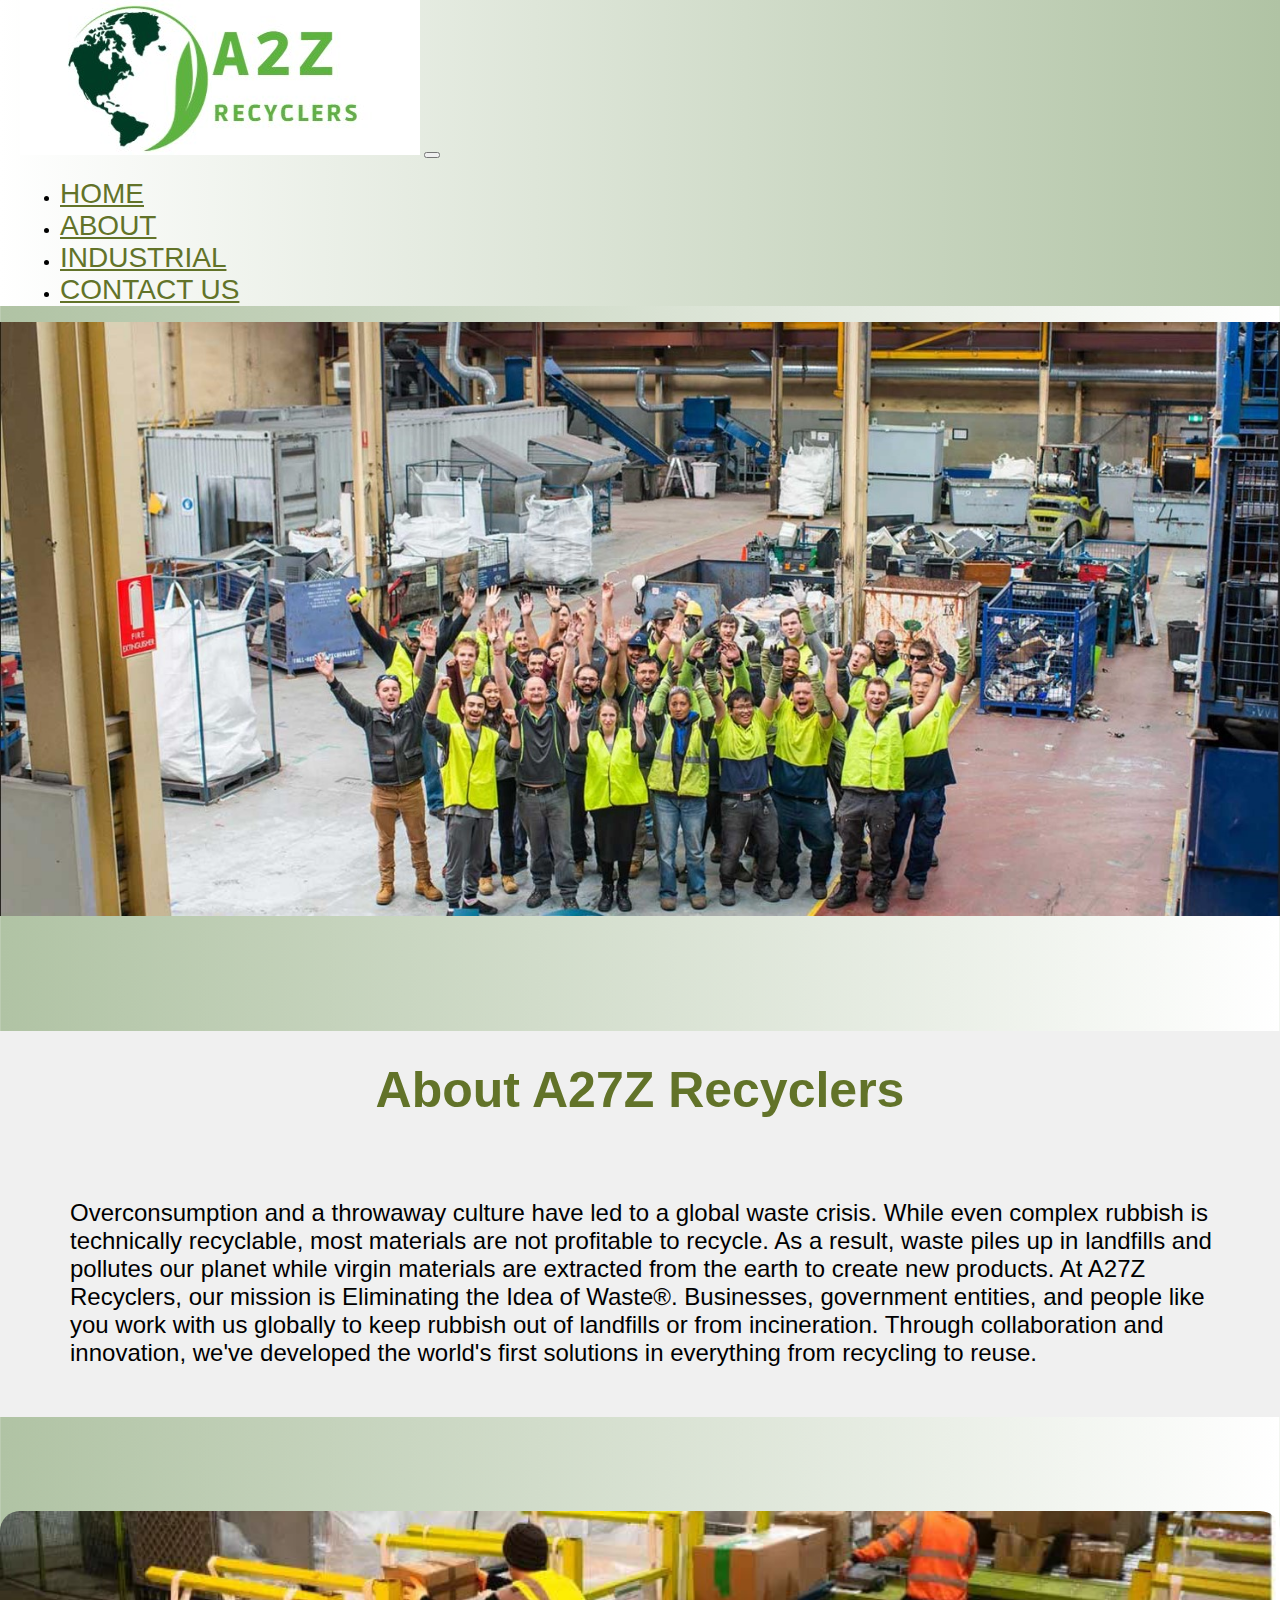
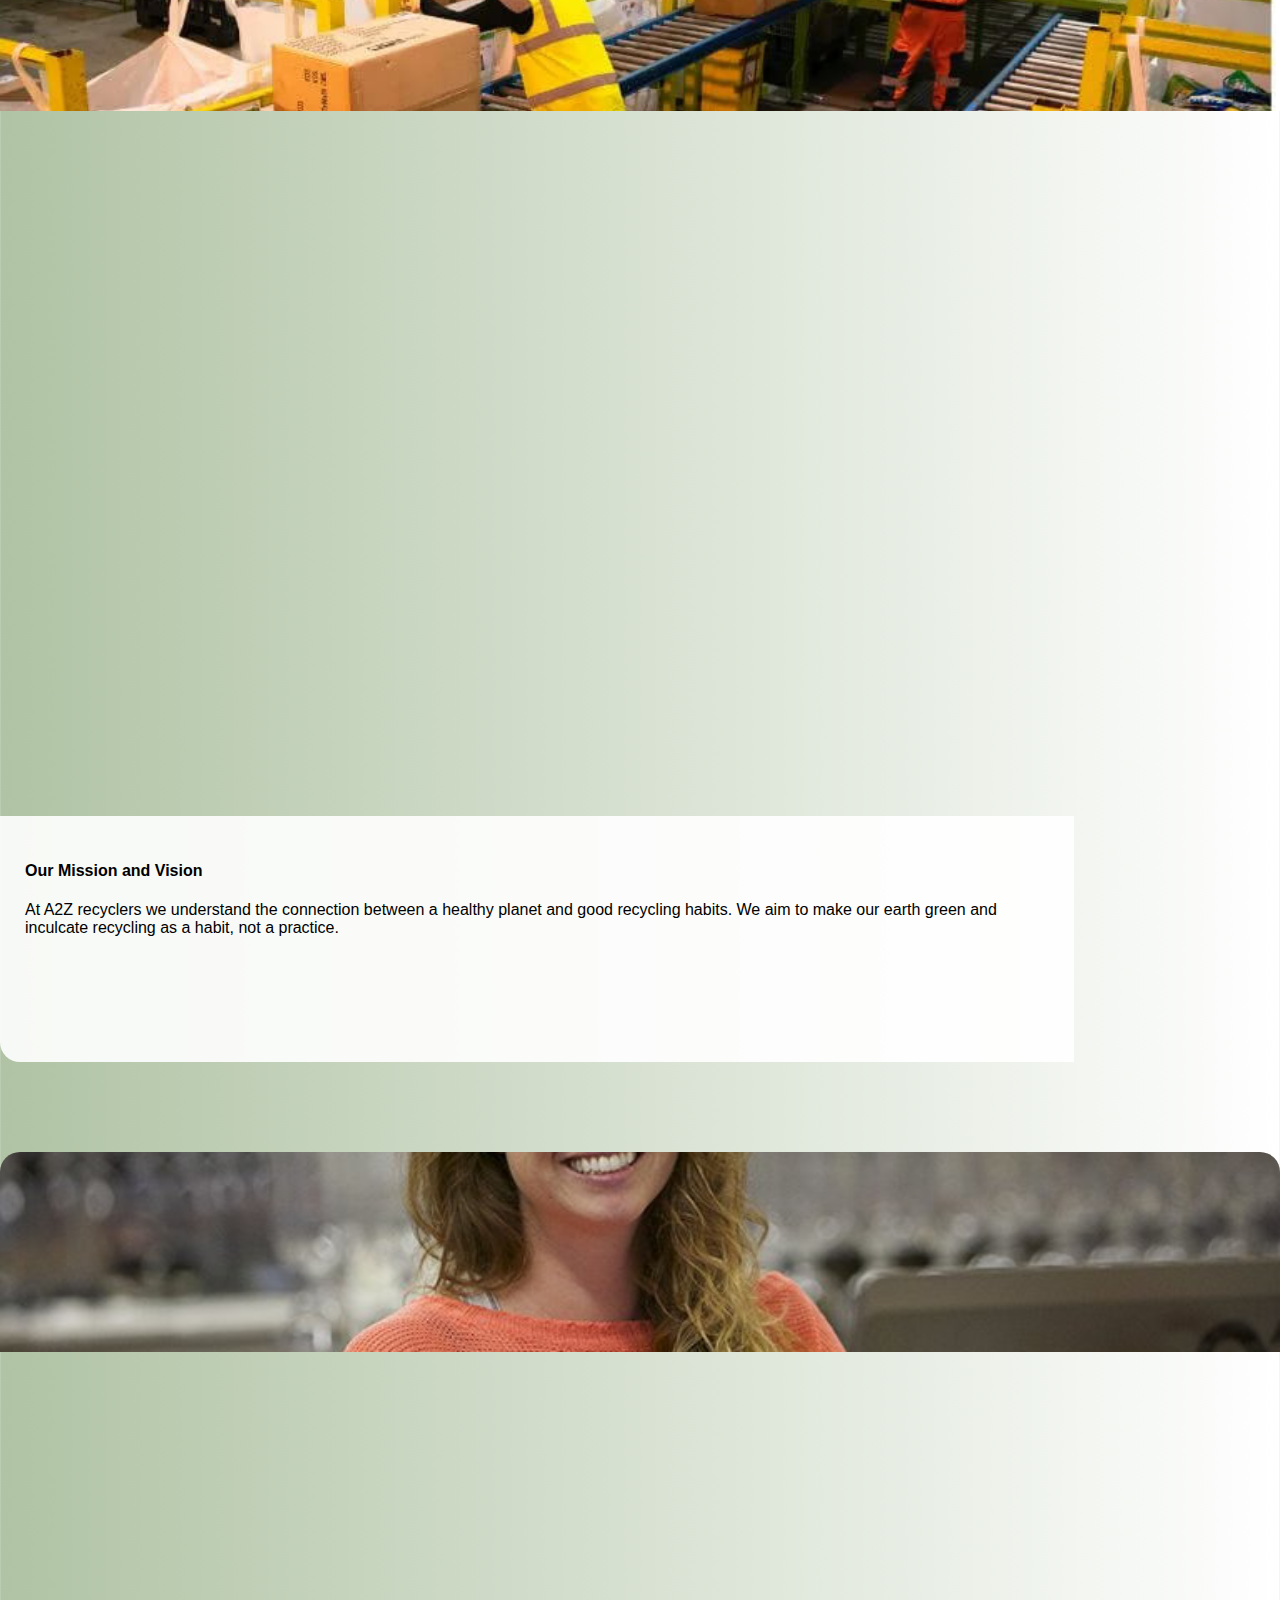
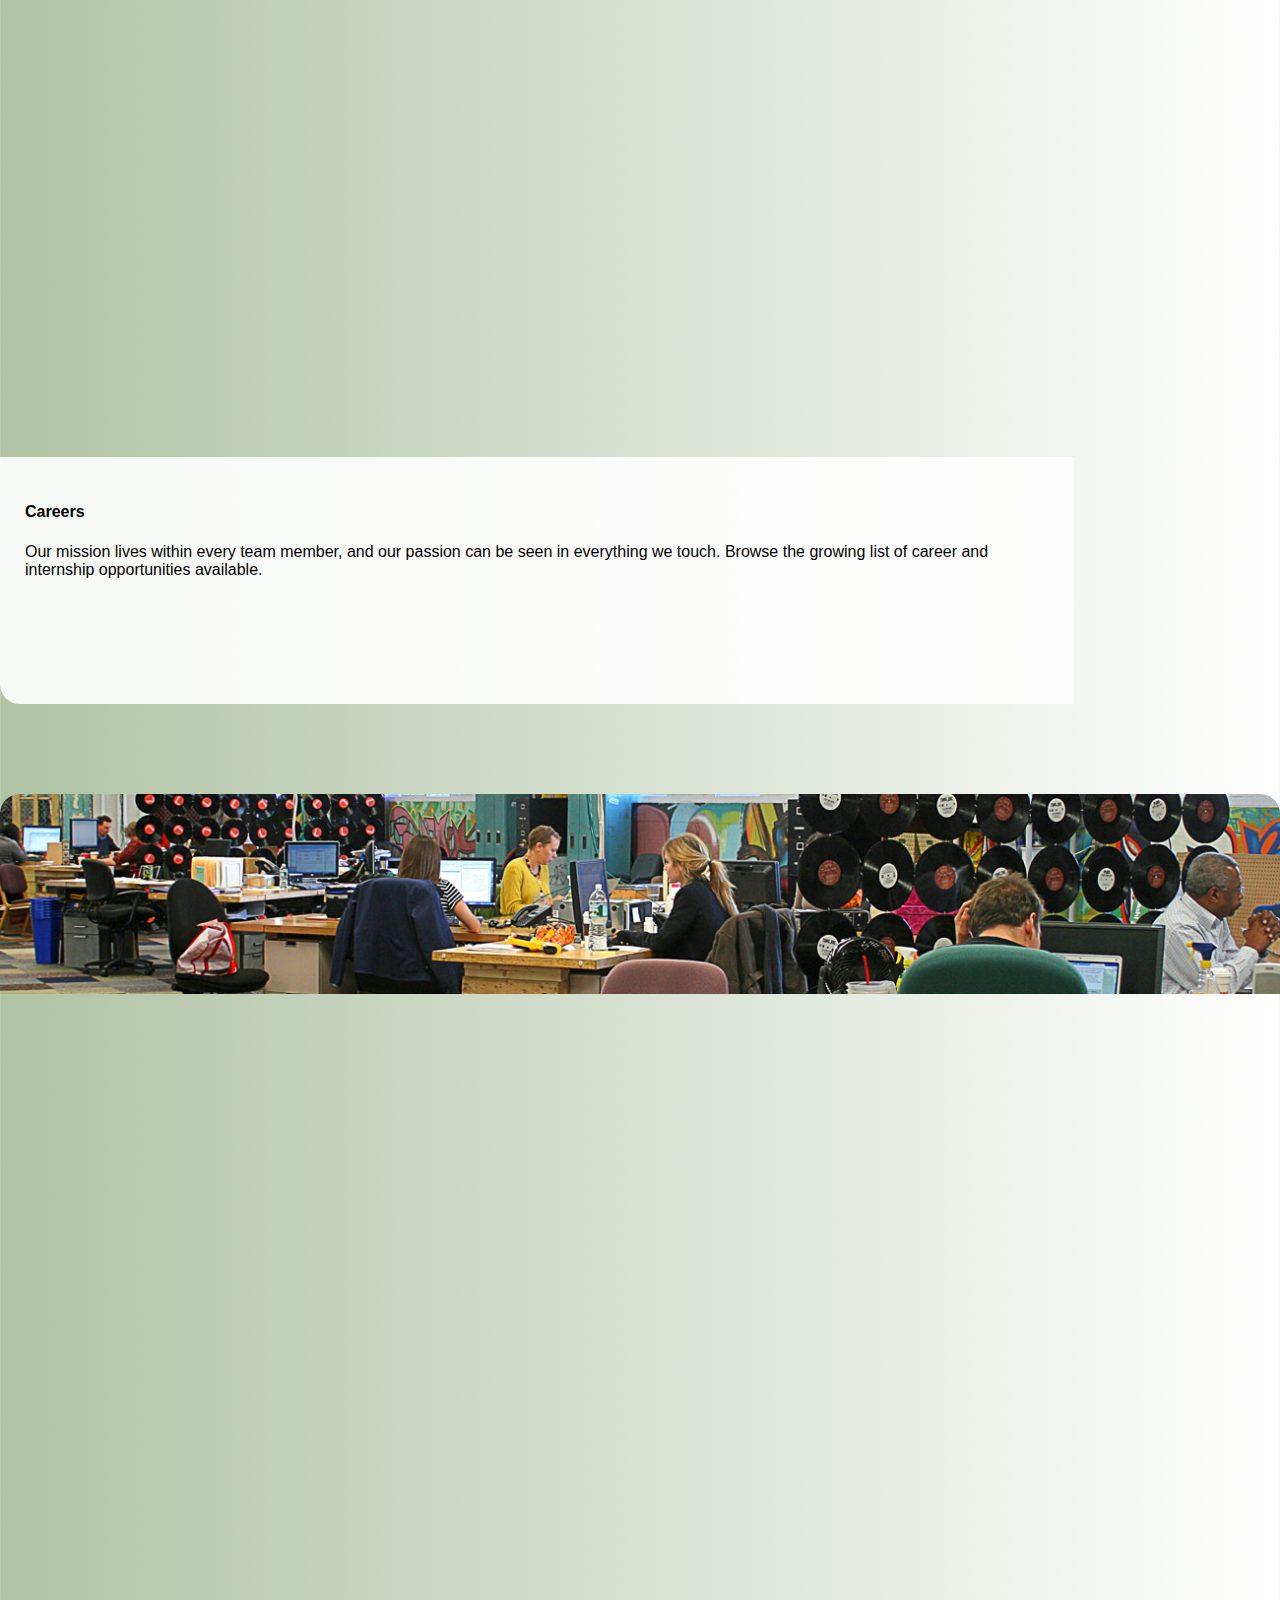
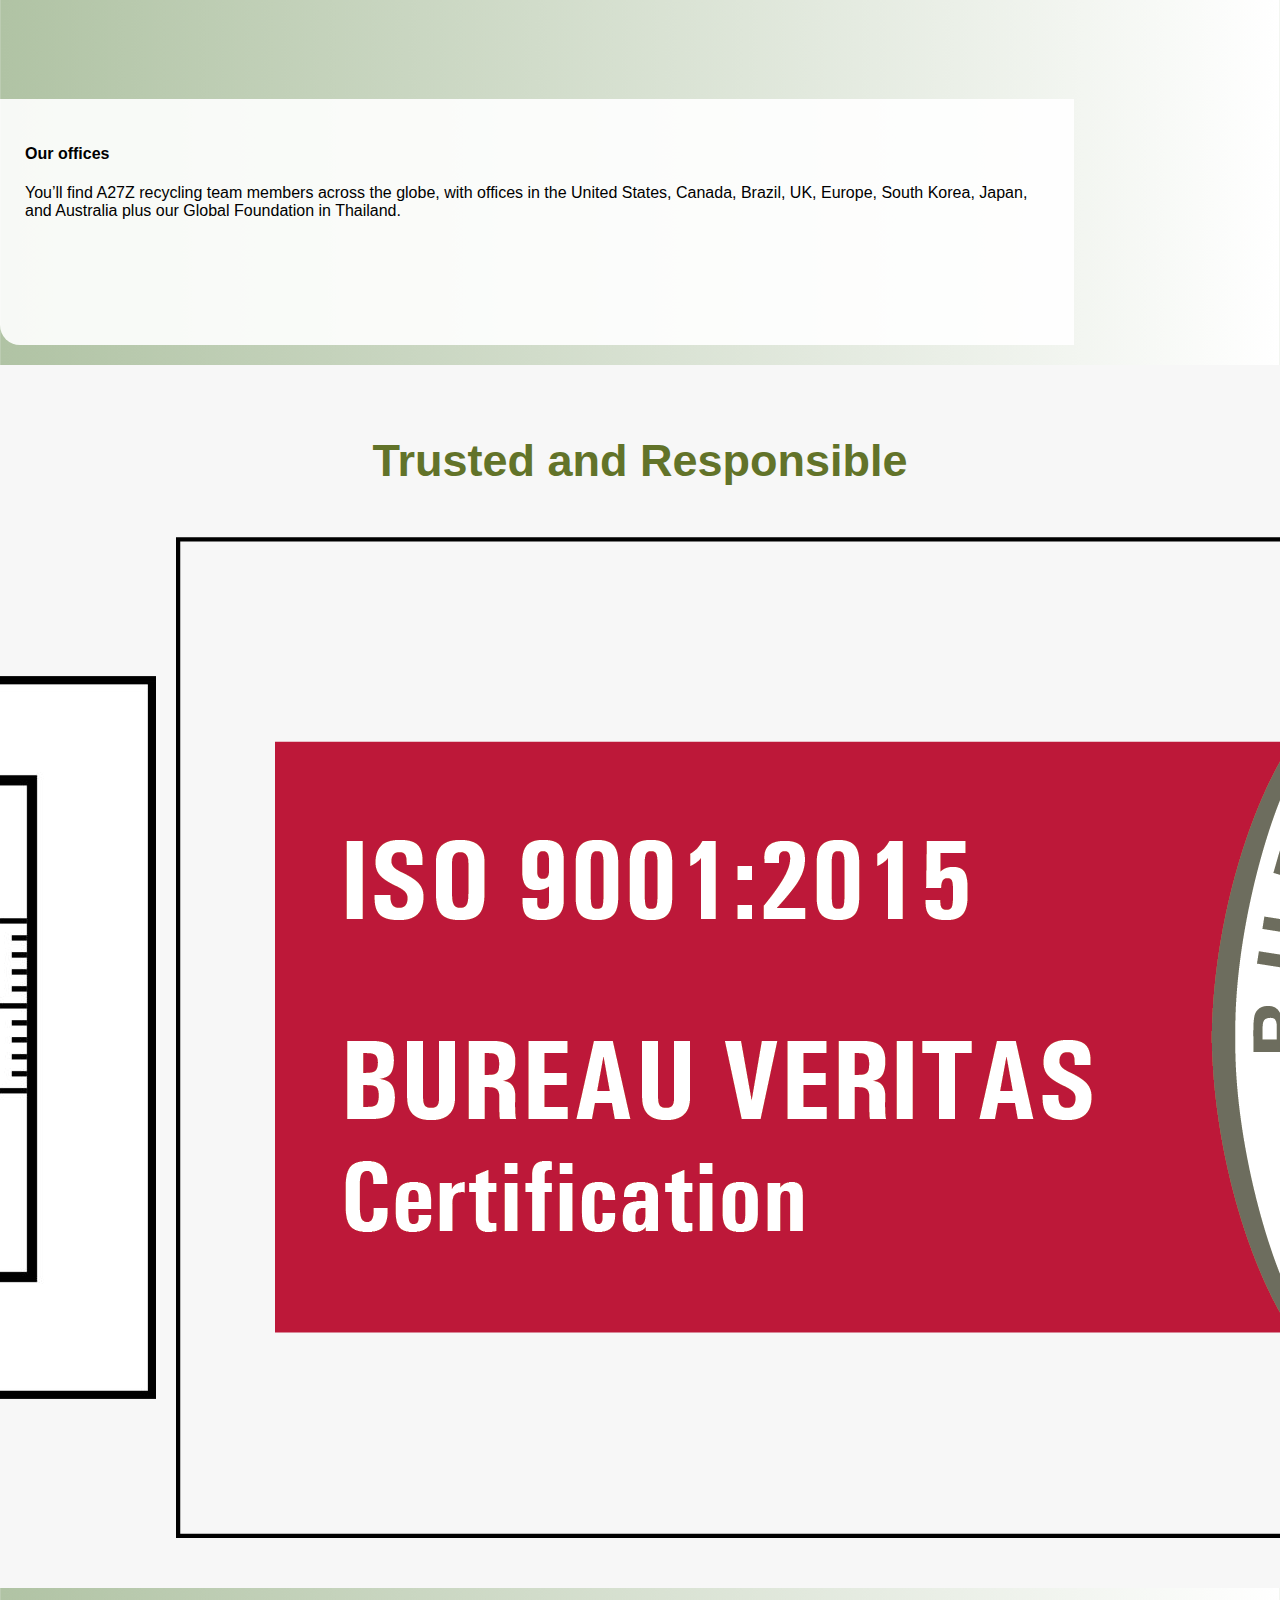
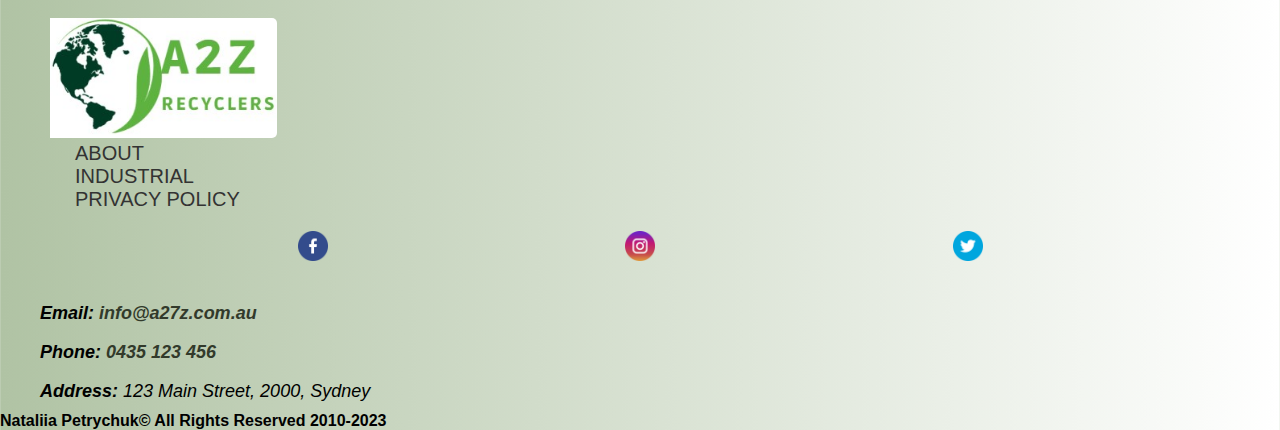
==== commit 9ad4a8ba: "about_us responsive" ====
--- a/www/about_us.html
+++ b/www/about_us.html
@@ -1,31 +1,29 @@
 <!DOCTYPE html>
 <html lang="en">
-
 <head>
     <meta charset="UTF-8">
     <meta name="viewport" content="width=device-width, initial-scale=1.0">
     <title>About us | Australia's Leading Recycler</title>
     <meta name="author" content="Nataliia Petrychuk, shadowpn@gmail.com">
     <link rel="stylesheet" href="style/main.css">
+    <meta name="author" content="Nataliia Petrychuk, shadowpn@gmail.com">
     <link href="https://cdn.jsdelivr.net/npm/bootstrap@5.1.3/dist/css/bootstrap.min.css" rel="stylesheet"
         integrity="sha384-1BmE4kWBq78iYhFldvKuhfTAU6auU8tT94WrHftjDbrCEXSU1oBoqyl2QvZ6jIW3" crossorigin="anonymous">
-    <link href="https://maxcdn.bootstrapcdn.com/bootstrap/4.5.2/css/bootstrap.min.css" rel="stylesheet">
+    <script src="https://cdnjs.cloudflare.com/ajax/libs/popper.js/1.16.0/umd/popper.min.js"></script>
     <script src="https://code.jquery.com/jquery-3.6.0.min.js"></script>
-    <script src="https://cdn.jsdelivr.net/npm/popper.js@1.16.0/dist/umd/popper.min.js"></script>
-    <script src="https://maxcdn.bootstrapcdn.com/bootstrap/4.5.2/js/bootstrap.min.js"></script>
+    <script src="https://cdn.jsdelivr.net/npm/bootstrap@5.1.3/dist/js/bootstrap.min.js"></script>
     <script src="js/main.js"></script>
 </head>
 <body>
     <header>
         <nav class="navbar navbar-expand-md navbar-light">
             <a class="navbar-brand" href="index.html"><img src="images/Logo_A2Z.jpg" alt="A2Z logo"></a>
-            <button class="navbar-toggler" type="button" data-bs-toggle="collapse"
-                data-bs-target="#navbarSupportedContent" aria-controls="navbarSupportedContent" aria-expanded="false"
-                aria-label="Toggle navigation">
+            <button class="navbar-toggler" type="button" data-bs-toggle="collapse" data-bs-target="#navbarSupportedContent"
+                aria-controls="navbarSupportedContent" aria-expanded="false" aria-label="Toggle navigation">
                 <span class="navbar-toggler-icon"></span>
             </button>
             <div class="collapse navbar-collapse" id="navbarSupportedContent">
-                <ul class="navbar-nav">
+                <ul class="navbar-nav ml-auto"> <!-- Используйте ml-auto для выравнивания элементов справа -->
                     <li class="nav-item">
                         <a class="nav-link" href="index.html">HOME</a>
                     </li>
@@ -46,7 +44,7 @@
         <div id="myCarousel" class="carousel slide" data-ride="carousel">
             <div class="carousel-inner">
                 <div class="carousel-item active">
-                    <img src="images/about_new.jpg" alt="About us">
+                    <img src="images/about_new.jpg" width="508" height="338" alt="About us">
                 </div>
             </div>
         </div>
@@ -147,15 +145,16 @@
     </main>
     <footer class="container">
         <div class="row" id="main_footer">
+    
             <div class="col-md-4 logo-footer">
                 <a class="footer-logo" href="index.html"><img src="images/Logo_small.jpg" height="120"
                         alt="logo footer"></a>
             </div>
             <div class="col-md-4 links-menu">
                 <ul>
-                    <li><a href="about_us.html">About</a></li>
-                    <li><a href="industial.html">Industrial</a></li>
-                    <li><a href="privacy_policy.html">Privacy policy</a></li>
+                    <li><a href="about_us.html">ABOUT</a></li>
+                    <li><a href="industrial.html">INDUSTRIAL</a></li>
+                    <li><a href="privacy_policy.html">PRIVACY POLICY</a></li>
                 </ul>
                 <div class="social">
                     <a href="https://www.facebook.com/a27zrecycling" target="_blank">
@@ -169,15 +168,15 @@
                     </a>
                 </div>
             </div>
+    
             <div class="col-md-4 contact-us">
                 <address class="address">
                     <p><strong>Email:</strong> <a href="mailto:info@a27zrecycling.com.au"> info@a27z.com.au</a></p>
                     <p><strong>Phone:</strong> <a href="tel:0435123456">0435 123 456</a></p>
                     <p><strong>Address:</strong> 123 Main Street, 2000, Sydney</p>
                 </address>
-
             </div>
-            <span>Nataliia Petrychuk© All Rights Reserved 2010-2023</span>
+            <span class="copywriter">Nataliia Petrychuk© All Rights Reserved 2010-2023</span>
         </div>
     </footer>
     <!-- jQuery, Popper.js, и Bootstrap JS (все скрипты в одном месте) -->
--- a/www/style/main.css
+++ b/www/style/main.css
@@ -54,18 +54,18 @@
 }
 /*Video*/
 #myCarousel .carousel-inner {
-    width: 100%;
-    height: 75vh; /* Это устанавливает высоту слайдера на всю высоту экрана */
-    overflow: hidden;
+  width: 100%;
+  height: 75vh; /* Это устанавливает высоту слайдера на всю высоту экрана */
+  overflow: hidden;
 }
 #myCarousel .carousel-item {
-    width: 100%;
-    height: 100%;
+  width: 100%;
+  height: 100%;
 }
 #myCarousel video {
-    width: 100%;
-    height: 100%;
-    object-fit: cover;
+  width: 100%;
+  height: 100%;
+  object-fit: cover;
 }
 /* Стили для первого блока - заголовок и текст */
 .col-md-6:nth-child(1) {
@@ -90,7 +90,7 @@
   padding-top: 100px;
   text-align: center;
   padding: 50px 0 50px auto;
-  color:#627329;
+  color: #627329;
 }
 /* Стили для текста описания */
 .container p {
@@ -105,14 +105,13 @@
   border-radius: 30px;
   display: flex;
   justify-content: center; /* Горизонтальное выравнивание по центру */
-  align-items: center; 
+  align-items: center;
   margin: 0 100px;
   height: 50px;
   font-size: 20px;
-  border-color: #627329;
   color: #fff;
 }
-.btn.btn-primary:hover{
+.btn.btn-primary:hover {
   background-color: #fff;
   color: #627329;
   border-color: #627329;
@@ -146,11 +145,11 @@
   padding-top: 50px;
 }
 .container.text-center.mt-5 {
-  padding-bottom: 40px !important;  
+  padding-bottom: 40px !important;
 }
 .container-fluid.my-5 h2 {
   text-align: center !important;
-  color:#627329;
+  color: #627329;
   font-size: 45px;
 }
 /* Центрирование кнопок "Book Collection" */
@@ -174,11 +173,11 @@
 .container.mt-5 h2 {
   margin-top: 20px;
   margin-bottom: 50px !important;
-  color:#d91e21;
+  color: #d91e21;
   font-size: 45px !important;
 }
 .container.mt-5 h3 {
-  margin-bottom: 30px !important; 
+  margin-bottom: 30px !important;
 }
 /* Стили для изображений */
 .img-fluid {
@@ -186,50 +185,52 @@
   margin: 0 auto;
 }
 .news-content a {
- color:#616f32;
- text-decoration: none;
- font-weight: 600;
+  color: #616f32;
+  text-decoration: none;
+  font-weight: 600;
 }
 .news-content a:hover {
- text-decoration: underline;
- font-weight: 600;
+  text-decoration: underline;
+  font-weight: 600;
 }
 
 /* Стили для блока Testimonials */
-  .testimonials {
-    padding: 20px;
-    width: 100%; /* Установите ширину блока в 100% ширины экрана */
-    max-width: none; /* Уберите ограничение максимальной ширины, если оно есть */
-    margin: 50px;
-    padding-bottom: 100px;
-    border-radius: 5px;
-    background: linear-gradient(to right, #fff, #b0c3a4);
+.testimonials {
+  padding: 20px;
+  width: 100%; /* Установите ширину блока в 100% ширины экрана */
+  max-width: none; /* Уберите ограничение максимальной ширины, если оно есть */
+  margin: 50px;
+  padding-bottom: 100px;
+  border-radius: 5px;
+  background: linear-gradient(to right, #fff, #b0c3a4);
 }
 .testimonial-card {
-    text-align: center;
-    display: flex;
-    flex-direction: column;
-    align-items: center;
-    border: 1px solid #333; /* Добавляем бордер к карточке */
-    border-radius: 10px; /* Закругляем углы */
-    background-color: #fff;
-     /* Устанавливаем фоновый цвет карточки */   
-}
-.testimonials h2, .news-container h2, .trusted-and-responsible h2 {
-    font-size: 45px !important;
-    color: #627329 !important;
-    margin-top: 30px;
-    padding-bottom: 20px;
+  text-align: center;
+  display: flex;
+  flex-direction: column;
+  align-items: center;
+  border: 1px solid #333; /* Добавляем бордер к карточке */
+  border-radius: 10px; /* Закругляем углы */
+  background-color: #fff;
+  /* Устанавливаем фоновый цвет карточки */
+}
+.testimonials h2,
+.news-container h2,
+.trusted-and-responsible h2 {
+  font-size: 45px !important;
+  color: #627329 !important;
+  margin-top: 30px;
+  padding-bottom: 20px;
 }
 /* Стили для текста внутри блока Testimonials */
-.testimonial-card p {  
-    color: #333;
-    font-size: 16px;
-    font-style: normal;
-    font-weight: 600;
-    margin: 0;
-    padding-bottom: 50px;
-    overflow: hidden;
+.testimonial-card p {
+  color: #333;
+  font-size: 16px;
+  font-style: normal;
+  font-weight: 600;
+  margin: 0;
+  padding-bottom: 50px;
+  overflow: hidden;
 }
 .footer-logo img {
   padding-left: 50px;
@@ -237,116 +238,115 @@
 }
 /* Убрать подчеркивание и изменить цвет при наведении на ссылки */
 .links-menu ul li a {
-    text-decoration: none;
-    color: #333; /* Цвет ссылок по умолчанию */
-    transition: color 0.3s; /* Плавное изменение цвета при наведении */
-    font-size: 20px;
-    margin-left: 75px;
-  }
+  text-decoration: none;
+  color: #333; /* Цвет ссылок по умолчанию */
+  transition: color 0.3s; /* Плавное изменение цвета при наведении */
+  font-size: 20px;
+  margin-left: 75px;
+}
 .links-menu ul li a:hover {
-    color: #326c05;
-    text-decoration: underline; /* Новый цвет при наведении */
+  color: #326c05;
+  text-decoration: underline; /* Новый цвет при наведении */
 }
 /* Убрать маркеры списков */
 .links-menu ul {
-    list-style: none;
-    padding: 0; /* Убрать внутренние отступы */  
-  }
+  list-style: none;
+  padding: 0; /* Убрать внутренние отступы */
+}
 /* Создать равное расстояние между иконками социальных сетей */
 .social {
-    display: flex; /* Сделать контейнер flex-контейнером */
-    justify-content: space-evenly; /* Равное распределение между элементами */  
-  }
+  display: flex; /* Сделать контейнер flex-контейнером */
+  justify-content: space-evenly; /* Равное распределение между элементами */
+}
 /* Выравнивание иконок по центру */
 .social a {
-    justify-items: center;
-    padding: 20px 0;
+  justify-items: center;
+  padding: 20px 0;
 }
 /* Отступы от списков и соцсетей */
 .links-menu ul,
 .social {
-    margin: 0; /* Убрать внешние отступы */
-    padding: 0; /* Убрать внутренние отступы */
+  margin: 0; /* Убрать внешние отступы */
+  padding: 0; /* Убрать внутренние отступы */
 }
 /* Стили для иконок социальных сетей */
 .social a img {
-    width: 30px; /* Задать ширину иконок */
-    height: 30px; /* Задать высоту иконок */
+  width: 30px; /* Задать ширину иконок */
+  height: 30px; /* Задать высоту иконок */
 }
 .col-md-4.contact-us p {
- padding: 0;
- font-size: 18px;
+  padding: 0;
+  font-size: 18px;
 }
 /* Стили для новостного контейнера */
 .news-container {
-    width: 80%; /* Ширина блока меньше основного контейнера */
-    margin: 0 auto; /* Центрирование блока */
+  width: 80%; /* Ширина блока меньше основного контейнера */
+  margin: 0 auto; /* Центрирование блока */
 }
 /* Стили для новостного контейнера */
 .news-container {
-    width: 80%; /* Ширина блока меньше основного контейнера */
-    margin: 0 auto; /* Центрирование блока */
+  width: 80%; /* Ширина блока меньше основного контейнера */
+  margin: 0 auto; /* Центрирование блока */
 }
 /* Стили для новостных блоков */
 .news-block {
-    display: flex;
-    align-items: center;
-    margin-bottom: 20px;
+  display: flex;
+  align-items: center;
+  margin-bottom: 20px;
 }
 .news-image {
-    flex: 1;
-    max-width: 25%; /* Ширина изображения - 1/4 блока */
+  flex: 1;
+  max-width: 25%; /* Ширина изображения - 1/4 блока */
 }
 .news-content {
-    flex: 3; /* Остальная ширина блока */
-    padding: 10px;
+  flex: 3; /* Остальная ширина блока */
+  padding: 10px;
 }
 /* Стили для горизонтальной линии между блоками */
 .news-divider {
-    width: 100%;
-    height: 1px;
-    background-color: #ccc;
-    border: none;
-    margin: 20px 0;
+  width: 100%;
+  height: 1px;
+  background-color: #ccc;
+  border: none;
+  margin: 20px 0;
 }
 /* Стили для изображений в новостных блоках */
 .news-image {
-    width: 200px; /* Фиксированная ширина блока для изображения */
-    height: 200px; /* Фиксированная высота блока для изображения */
-    display: inline-block; /* Позволяет элементам размещаться горизонтально */
-    vertical-align: top; /* Размещение блоков в верхней части контейнера */
-    margin-right: 10px; /* Расстояние между блоками */
-    overflow: hidden; /* Обрезаем изображение, если оно больше блока */
-    box-sizing: border-box; /* Учитываем padding и border в общей ширине */
+  width: 200px; /* Фиксированная ширина блока для изображения */
+  height: 200px; /* Фиксированная высота блока для изображения */
+  display: inline-block; /* Позволяет элементам размещаться горизонтально */
+  vertical-align: top; /* Размещение блоков в верхней части контейнера */
+  margin-right: 10px; /* Расстояние между блоками */
+  overflow: hidden; /* Обрезаем изображение, если оно больше блока */
+  box-sizing: border-box; /* Учитываем padding и border в общей ширине */
 }
 .news-image img {
-    width: 100%; /* Масштабируем изображение по ширине блока */
-    height: auto; /* Сохраняем соотношение сторон */
-}
-span {
+  width: 100%; /* Масштабируем изображение по ширине блока */
+  height: auto; /* Сохраняем соотношение сторон */
+}
+.copywriter {
   text-align: center;
   margin-bottom: 15px;
   font-weight: 600;
 }
-.col-md-4.contact-us a
-{
+.col-md-4.contact-us a {
   color: #323a2b;
   font-weight: 600;
   text-decoration: none;
 }
 .col-md-4.contact-us P {
-   margin-bottom: 10px;   
+  margin-bottom: 10px;
 }
 /* Style for the "About Us" section */
 .about-us {
-    background-color: #f0f0f0;   
+  background-color: #f0f0f0;
 }
 .about-us h1 {
   padding-top: 30px;
   margin-bottom: 30px;
 }
 .about-us p {
-  padding-bottom: 50px
+  padding-bottom: 50px;
 }
 .simpleCardsContent_item {
   display: flex;
@@ -369,18 +369,26 @@
 .simpleCardsContent_img {
   width: 100%;
   padding-bottom: 75%; /* Сохранение пропорций изображений (4:3) */
+  object-fit: cover;
   overflow: hidden;
   position: relative;
   margin-bottom: -20px; /* Небольшие отступы между блоками */
+  height: auto; /* Установите высоту на автоматический рассчет */
 }
 .simpleCardsContent_img img {
   position: absolute;
-  width: 100%;
-  height: 100%;
-  object-fit: cover; /* Заполнение всей площади изображения */
-}
+  width: 100%; /* Установите желаемую ширину, например, 300px */
+  height: 200px; /* Установите желаемую высоту, например, 200px */
+  object-fit: cover;
+}
+
 .simpleCardsContent_content {
-  background-color: rgba(255, 255, 255, 0.9); /* Прозрачный белый фон для текстового блока */
+  background-color: rgba(
+    255,
+    255,
+    255,
+    0.9
+  ); /* Прозрачный белый фон для текстового блока */
   padding: 25px; /* Поля вокруг текстового блока */
   text-align: left; /* Выравнивание текста по левому краю блока */
   width: 80%; /* Ширина текстового блока чуть меньше блока с фотографией */
@@ -390,76 +398,75 @@
 }
 /*Block trust and resposible*/
 .trusted-and-responsible {
-    background-color: #f7f7f7;
-    padding: 40px 0;
-    margin-bottom: 30px;
+  background-color: #f7f7f7;
+  padding: 40px 0;
+  margin-bottom: 30px;
 }
 .trusted-and-responsible .section-title {
-    text-align: center;
-    font-size: 24px;
-    margin-bottom: 20px;
+  text-align: center;
+  font-size: 24px;
+  margin-bottom: 20px;
 }
 .trusted-and-responsible .row {
-    display: flex;
-    justify-content: center; /* Выравнивание элементов по центру по горизонтали */
-    align-items: center; /* Выравнивание элементов по центру по вертикали */
+  display: flex;
+  justify-content: center; /* Выравнивание элементов по центру по горизонтали */
+  align-items: center; /* Выравнивание элементов по центру по вертикали */
 }
 .trusted-and-responsible .col-12 {
-    flex: 0 0 auto; /* Оставить ширину элемента по его содержимому */
-    margin: 10px; /* Небольшие отступы между изображениями */
+  flex: 0 0 auto; /* Оставить ширину элемента по его содержимому */
+  margin: 10px; /* Небольшие отступы между изображениями */
 }
 .trusted-and-responsible img.trust-image {
-    max-width: 100%; /* Гарантировать, что изображение не будет превышать ширину родительской колонки */
-    height: auto; /* Поддерживать пропорции при изменении ширины */
-    object-fit: cover; /* Заполнение всей области изображения */
-    display: block; /* Убрать лишние промежутки вокруг изображения */
+  max-width: 100%; /* Гарантировать, что изображение не будет превышать ширину родительской колонки */
+  height: auto; /* Поддерживать пропорции при изменении ширины */
+  object-fit: cover; /* Заполнение всей области изображения */
+  display: block; /* Убрать лишние промежутки вокруг изображения */
 }
 /*Block what we recycling */
 .textWithImage {
-    display: flex;
-    align-items: center;
-    padding: 40px 0;
-    background: linear-gradient(90deg, rgba(255, 255, 255, 0) 0%, white 100%);
+  display: flex;
+  align-items: center;
+  padding: 40px 0;
+  background: linear-gradient(90deg, rgba(255, 255, 255, 0) 0%, white 100%);
 }
 .textWithImage_container {
-    display: flex;
-    align-items: center;
-    width: 80%;
-    margin-left: 250px;
-    border-radius: 20px;
-    background: linear-gradient(to right, #fff, #b0c3a4);
-    /* Устанавливаем фиксированные размеры для блока */
-    width: 1457px; /* Ширина блока */
-    height: 441px; /* Высота блока */
+  display: flex;
+  align-items: center;
+  width: 80%;
+  margin-left: 250px;
+  border-radius: 20px;
+  background: linear-gradient(to right, #fff, #b0c3a4);
+  /* Устанавливаем фиксированные размеры для блока */
+  width: 1457px; /* Ширина блока */
+  height: 441px; /* Высота блока */
 }
 .textWithImage_media {
-    flex: 0 0 541px; /* Фиксированная ширина изображения */
-    height: 334px; /* Высота изображения */
-    overflow: hidden; /* Обрезаем изображение, если оно превышает размер контейнера */
+  flex: 0 0 541px; /* Фиксированная ширина изображения */
+  height: 334px; /* Высота изображения */
+  overflow: hidden; /* Обрезаем изображение, если оно превышает размер контейнера */
 }
 .textWithImage_media img {
-    width: 100%;
-    height: 100%;
-    object-fit: cover; /* Заполнение всей области изображения без искажений */
+  width: 100%;
+  height: 100%;
+  object-fit: cover; /* Заполнение всей области изображения без искажений */
 }
 .textWithImage_img {
   padding-left: 100px;
- 
 }
 .textWithImage_text {
-    flex: 1;
-    max-width: 555px; /* Максимальная ширина текстового блока */
-    padding: 0 50px;
-    color: #627329; 
+  flex: 1;
+  max-width: 555px; /* Максимальная ширина текстового блока */
+  padding: 0 50px;
+  color: #627329;
 }
 .textWithImage_title {
-    font-size: 24px;
-    margin-bottom: 10px;
+  font-size: 24px;
+  margin-bottom: 10px;
 }
 .textWithImage_body {
-    font-size: 18px;
-    line-height: 1.5;
-    margin-bottom: 20px;
+  font-size: 18px;
+  line-height: 1.5;
+  margin-bottom: 20px;
 }
 .textWithImage_button {
   align-items: center;
@@ -467,7 +474,7 @@
   border-radius: 30px;
   display: flex;
   justify-content: center; /* Горизонтальное выравнивание по центру */
-  align-items: center; 
+  align-items: center;
   margin: 0 100px;
   height: 50px;
   font-size: 20px;
@@ -489,9 +496,9 @@
 .col-md-6 p {
   font-size: 20px;
   text-align: left;
-  margin-bottom: 0;  
-}
-.col-md-6 a{
+  margin-bottom: 0;
+}
+.col-md-6 a {
   color: #627329;
 }
 .address li {
@@ -510,20 +517,57 @@
 
 /*Banner industrial*/
 .banner {
-    width: 100%;
-    height: 250px; /* Установите желаемую высоту */
-    overflow: hidden;
-    margin-bottom: 30px;
+  width: 100%;
+  height: 250px; /* Установите желаемую высоту */
+  overflow: hidden;
+  margin-bottom: 30px;
 }
 .banner img {
-    width: 100%;
-    height: 100%;
-    object-fit: cover; /* Обрезать изображение, сохраняя пропорции */
-    display: block;   
-}
+  width: 100%;
+  height: 100%;
+  object-fit: cover; /* Обрезать изображение, сохраняя пропорции */
+  display: block;
+}
+
 
 /* Чтобы адаптировать размер слайдов для мобильных устройств, добавьте медиа-запросы */
 @media (max-width: 768px) {
+  body {
+    width: 100%;
+    font-size: 16px;
+  }
+  /* Устанавливаем ширину 100% для лого в навбаре */
+  /* Стили для лого в навбаре */
+  .navbar-brand {
+    width: auto; /* Чтобы лого занимало только необходимое пространство */
+  }
+
+  /* Стили для кнопки бургер-меню */
+  .navbar-toggler {
+    display: block;
+    margin-left: auto; /* Размещаем кнопку бургер-меню справа */
+  }
+
+  /* Убираем стандартную рамку у элементов меню при клике на них */
+  .nav-item:active {
+    outline: none !important;
+  }
+  .navbar-toggler:focus {
+    outline: none !important;
+  }
+
+  /* Стили для элементов меню в раскрывающемся меню */
+  .navbar-collapse {
+    text-align: left;
+    margin-left: 50px; /* Пространство слева от меню */
+    padding-top: 30px; /* Пространство сверху от меню */
+  }
+  /* Стили для отдельных пунктов меню в раскрывающемся меню */
+  .nav-item a {
+    font-size: 20px;
+    line-height: normal;
+    font-weight: 500;
+  }
   .carousel-item {
     width: 100%; /* Измените ширину слайдов для мобильных устройств */
     height: auto; /* Измените высоту слайдов для мобильных устройств */
@@ -531,6 +575,72 @@
   .col-md-6 {
     width: 100%; /* Установите ширину блока на 100% на мобильных устройствах */
     margin-bottom: 20px;
+  }
+  .col-md-6 h1, .about-us h1 {
+    font-size: 28px;
+    padding-top: 20px;
+    margin-bottom: 10px;
+  }
+  .container p, .about-us p {
+    padding: 10px !important;
+    font-size: 16px;
+    margin-left: 0;
+    line-height: 1.6;
+  }
+  .btn.btn-primary {
+    width: 30%;
+    border: #616f32;
+    align-items: center;
+    margin: 10px 0;
+    margin-left: 180px;
+  }
+  .container img {
+    max-width: 60%;
+    height: auto;
+  }
+  /* Уменьшаем размер фотографии */
+  .rounded-circle-container img {
+    max-width: 220px;
+    height: 220px;
+  }
+  .container-fluid.my-5 h2 {
+    font-size: 26px;
+    font-weight: 600;
+  }
+  .container-fluid.py-3 {
+    background: linear-gradient(to right, #fff, #b0c3a4) !important;
+  }
+  /* Уменьшаем размер заголовка и кнопки "Book Collect" */
+  h3.text-center-block {
+    font-size: 18px;
+    margin-top: 10px;
+    font-weight: 600;
+  }
+  .container-fluid {
+    margin-bottom: 0;
+    border: none;
+  }
+  .btn.btn-primary.btn-book-collection {
+    font-size: 14px;
+    padding: 13px;
+    margin: auto !important;
+
+    width: 60%;
+    text-align: center !important;
+  }
+  .rounded-circle-container {
+    width: 230px;
+    height: 230px;
+    margin-bottom: 0;
+  }
+  .container.text-center.mt-5 {
+    margin-top: 20px !important;
+  }
+  /* Устанавливаем блоки в 2x2 на мобильной версии */
+  .col-md-3.col-6.text-center {
+    width: 50%;
+    float: left;
+    margin-bottom: 30px;
   }
   .col-md-12 {
     padding: 10px; /* Уменьшение отступа на мобильных устройствах */
@@ -540,25 +650,172 @@
     background-color: transparent; /* Уберите цвет фона на мобильных устройствах */
     padding: 10px;
   }
-  h1 {
-    font-size: 20px;
-  }
-  p {
-    font-size: 14px;
-  }
-   .rounded-circle-img {
-    width: 100px; /* Уменьшите размер контейнера круглых фотографий */
-    height: 100px;
-  }
-
-  h3 {
-    font-size: 18px; /* Уменьшите размер шрифта для заголовков */
-  }
-
-  .btn-book-collection,
   .btn-read-more {
-    font-size: 14px; /* Уменьшите размер шрифта для кнопок */
-    padding: 8px 16px; /* Уменьшите отступы внутри кнопок */
-    margin-top: 10px; /* Уменьшите отступ сверху для кнопок */
-  }
-}
+    margin-top: 10px !important;
+  }
+  .container.mt-5 h2,
+  .news-container h2, .testimonials h2, .trusted-and-responsible h2 {
+    font-size: 26px !important;
+    font-weight: 600 !important;
+    margin-bottom: 30px !important;
+  }
+  .container.mt-5 h3 {
+    font-weight: 600 !important;
+    font-size: 20px !important;
+  }
+  br {
+    display: none;
+  }
+  .testimonials h2,
+  .news-container h2,
+  .trusted-and-responsible h2
+   {
+    padding-bottom: 0 !important;
+  }
+.news-block {
+  display: flex;
+  flex-direction: column;
+  align-items: center;
+  text-align: center;
+    }  
+.news-container h4 {
+  font-size: 18px !important;
+  font-weight: 600 !important;
+}
+.news-container p, .about-us p {
+  text-align: justify;
+}
+   
+.news-image img {
+  display: none;
+}
+.news-content {
+  padding: 10px; /* Добавляем отступы для контента для лучшей читаемости */
+}
+.testimonials {
+  margin: 0 !important;
+  padding-bottom: 20px;
+}
+.testimonial-card {
+  margin: 5px 0 !important;
+}
+/*Footer*/
+  /* Лого горизонтально слева */
+    .logo-footer {
+        float: left;
+    }
+    .footer-logo img {
+        display: none;
+    }
+    /* Блок с ссылками вертикально справа */
+    .links-menu {
+        float: left;
+        text-align: left;
+    }
+    .links-menu ul {
+        padding: 0;
+        list-style: none;
+    }
+    .links-menu ul li {
+        display: block;
+        margin-bottom: 10px;        
+    }
+    .links-menu a {
+      font-size: 18px !important;
+    }
+
+    /* Адрес внизу по центру */
+.contact-us {
+        text-align: center;
+        clear: both;
+        margin-top: 20px;
+    }
+.col-md-4.contact-us {
+  margin: 0;
+  margin-left: 65px;
+}
+.address p {
+        margin: 0 !important;
+        line-height: 1em;
+        text-align: left;
+    }
+.social {
+   /* Убрать внутренние отступы */
+  align-items: center;
+  justify-content: space-evenly;
+}
+/* Стили для иконок социальных сетей */
+.social a img {
+  width: 45px; /* Задать ширину иконок */
+  height: 30px; /* Задать высоту иконок */
+}
+/* Копирайт внизу по центру */
+.copywriter {
+        display: block;
+        text-align: center;
+        margin-top: 20px;
+        clear: both;
+        font-size: 12px !important;
+    }
+/*About us */
+.carousel-item.active img {
+  width: 100%;
+  height: 338px;/* Установите высоту 100%, чтобы изображение занимало всю высоту блока */
+  object-fit: cover; /* Заполнение всей площади блока изображением, сохраняя пропорции */
+  overflow: hidden;
+  position: relative;
+  padding-bottom: -200px !important;   
+}
+.carousel-inner {
+  height: 338px !important;
+}
+/* Стили для адаптации фотографий в блоках "Our Mission and Vision", "Careers" и "Our Offices" */
+.simpleCardsContent_item {
+        display: flex;
+        flex-direction: column;
+        align-items: center;
+        text-align: center;
+        padding-bottom: 20px; /* Установите отступ между блоками */
+        padding-top: 10px !important;
+      }
+
+    .simpleCardsContent_block {
+        position: relative;
+        width: 100%;
+        margin-bottom: 20px; /* Небольшие отступы между блоками */
+        text-align: center; /* Выравнивание текста по центру */
+        border-radius: 20px;
+    }
+
+    .simpleCardsContent_img {
+        width: 100%;
+        padding-bottom: 75%; /* Сохранение пропорций изображений (4:3) */
+        overflow: hidden;
+        position: relative;
+    }
+
+    .simpleCardsContent_img img {
+        position: absolute;
+        width: 100%;
+        height: 100%;
+        object-fit: cover; /* Заполнение всей площади изображения */
+    }
+
+    .simpleCardsContent_content {
+        background-color: rgba(255, 255, 255, 0.9);
+        padding: 20px; /* Поля вокруг текстового блока */
+        text-align: center; /* Выравнивание текста по центру */
+        border-radius: 20px;
+    }
+
+/* Стили для адаптации фотографий в блоке "Trusted and Responsible" */
+.trust-image {
+    width: 90%;
+    height: auto;
+    align-items: center;
+    padding-left: 40px;
+}
+.trusted-and-responsible {
+  padding-top: 5px;
+}
+}